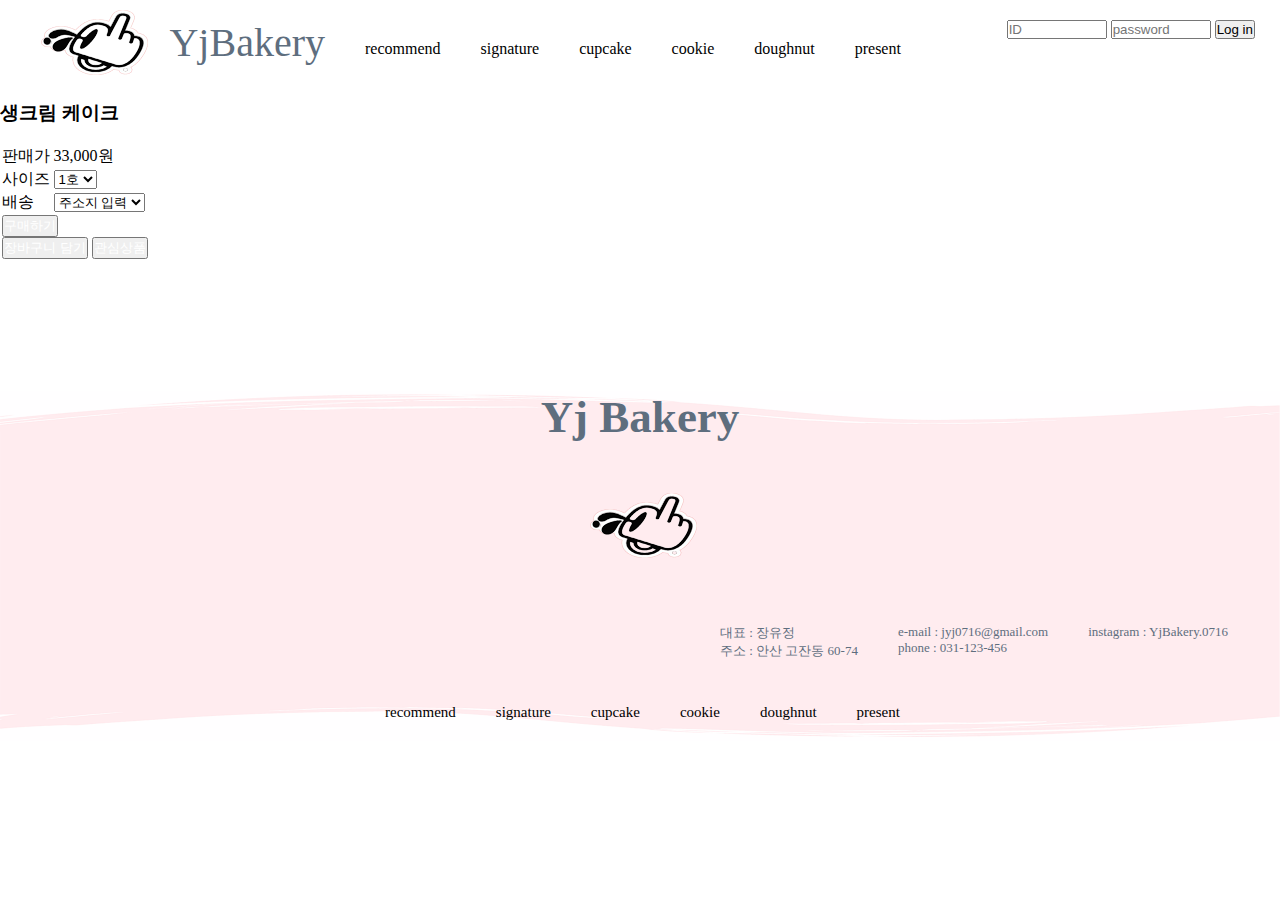
==== sub.html @ 68f83c2a "2022.11.29 3" ====
<!DOCTYPE html>
<html lang="en">
<head>
    <meta charset="UTF-8">
    <meta http-equiv="X-UA-Compatible" content="IE=edge">
    <meta name="viewport" content="width=device-width, initial-scale=1.0">
    <title>Document</title>

    <link rel="stylesheet" href="css/commom.css">
    <link rel="stylesheet" href="css/sub.css">
</head>
<body>

    <header>

        <div class="inputID">
            <input type="text" placeholder="ID">
            <input type="password" placeholder="password">
            <input type="button" value="Log in">
        </div>

        <div class="bar">
            <a href="#"> <img src="img/logo.png" alt="">
                <p class="pagename">YjBakery</p>
            </a>
        </div>

        <nav>
            <ul>
                <li><a href="#">recommend</a></li>
                <li><a href="#">signature</a></li>
                <li><a href="#">cupcake</a></li>
                <li><a href="#">cookie</a></li>
                <li><a href="#">doughnut</a></li>
                <li><a href="#">present</a></li>


            </ul>
        </nav>


    </header>



    <div id="sub">
        
        <h3>생크림 케이크</h3>
        <div id="product"><img src="img/strawberrycake.jpg" alt=""></div>
        <table>
            <tr>
            <td>판매가</td>
            <td>33,000원</td>
            </tr>

            <tr>
             <td>사이즈</td>
                
        <td>
            <select name="select" id="select" >
                <option>1호</option>
                <option>2호</option>
                <option>3호</option>
            </select>
         </td>
            </tr>

            <tr>
                <td>배송</td>
                   
           <td>
               <select name="select" id="select" >
                   <option>주소지 입력</option>    
               </select>
            </td>
               </tr>

            <tr>
                <td colspan="2">
                <button>구매하기</button> <br>
                <button>장바구니 담기</button> 
                <button>관심상품</button>
                </td>
            </tr>
               
        </table>
   
        
        
   
   
     


    <div id="YjBakerywrap">


        <div id="YjBakery">
            <h4>Yj Bakery</h4>
            <div class="logo">
                <img src="img/logo.png" alt="">
            </div>
            <div class="box">
                <nav>
                    <ul>
                        <li>대표 : 장유정<br> 주소 : 안산 고잔동 60-74 </li>
                        <li>e-mail : jyj0716@gmail.com <br>phone : 031-123-456</li>
                        <li>instagram : YjBakery.0716</li>

                    </ul>
                </nav>
            </div>



            <footer>
                <nav>
                    <ul>
                        <li><a href="#">recommend</a></li>
                        <li><a href="#">signature</a></li>
                        <li><a href="#">cupcake</a></li>
                        <li><a href="#">cookie</a></li>
                        <li><a href="#">doughnut</a></li>
                        <li><a href="#">present</a></li>

                    </ul>
                </nav>
            </footer>
        </div>
    </div>
    
</body>
</html>
---- css/commom.css ----
@charset "utf-8";


/* reset */
* {
    margin: 0;
    padding: 0;
    box-sizing: border-box;
}

ul,
ol,
li {
    list-style: none;
}

a {
    text-decoration: none;
    color: rgb(94, 110, 126);
}

button {
    color: #fff;
}

/* header */

header {
    width: 1230px;
    height: 100px;
    margin: 0 auto;
}

.bar {
    width: 300px;
    height: 85px;
    margin-right: 20px;
    float: left;

}



.inputID {
    float: right;
    margin-top: 20px;
}

.inputID input[type="text"],
.inputID input[type="password"] {
    width: 100px;
}

.pagename {
    color: rgb(94, 110, 126);
    font-size: 40px;
    float: right;
    line-height: 85px;

}

nav {
    width: 700px;
    height: 40px;
    margin: 0 auto;
    padding-top: 20px;
}

nav ul li {
    float: left;
    padding: 20px 20px 20px 20px;
}

nav ul li a {
    text-decoration: none;
    color: black;
}

nav ul li a:hover {
    color: black;
}


/* footer */

/* #YjBakery {
    width: 1230px;
    height: 500px;
    background-image: url('../img/background3.png');
  

} */

#YjBakery {
    width: 100%;
    height: 350px;
    background-image: url('../img/background3.png');
    background-repeat: no-repeat;
    background-position: center;
    background-size: 100% 100%;
    margin: 130px auto 0px;
    clear: both;

    font-weight: bold;
    color: rgb(94, 110, 126);
    font-size: 45px;
    text-align: center;
}



#YjBakery>footer {
    font-size: 15px;
    font-weight: normal;
    text-align: left;
    margin-top: 70px;
    margin-left: 150px;
}

#YjBakery>.box {
    font-size: 13px;
    font-weight: normal;
    height: 10px;
    text-align: left;
    margin-top: 5px;
    margin-left: 700px;

}

#YjBakery>.logo {

    margin-top: 40px;


}

.box .info {

    left: 0;
    top: 10px;
    right: 10px;

}
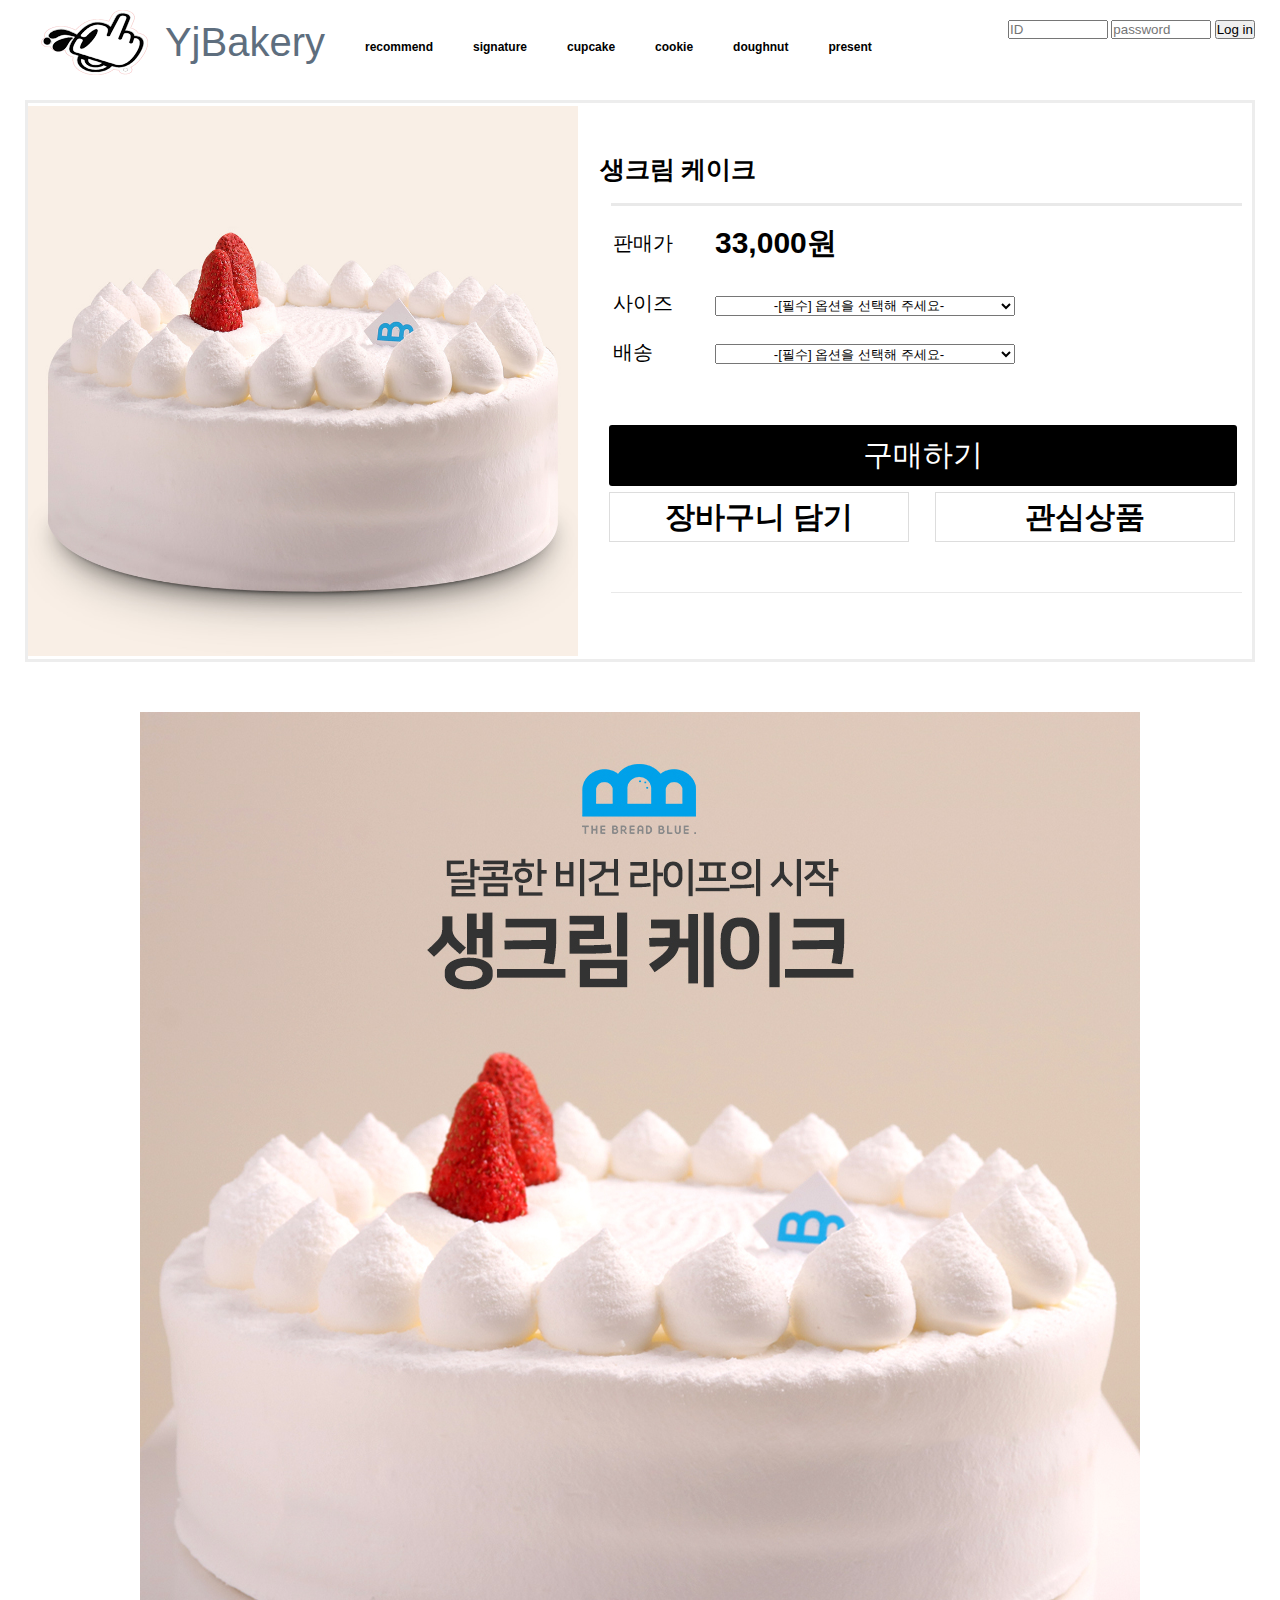
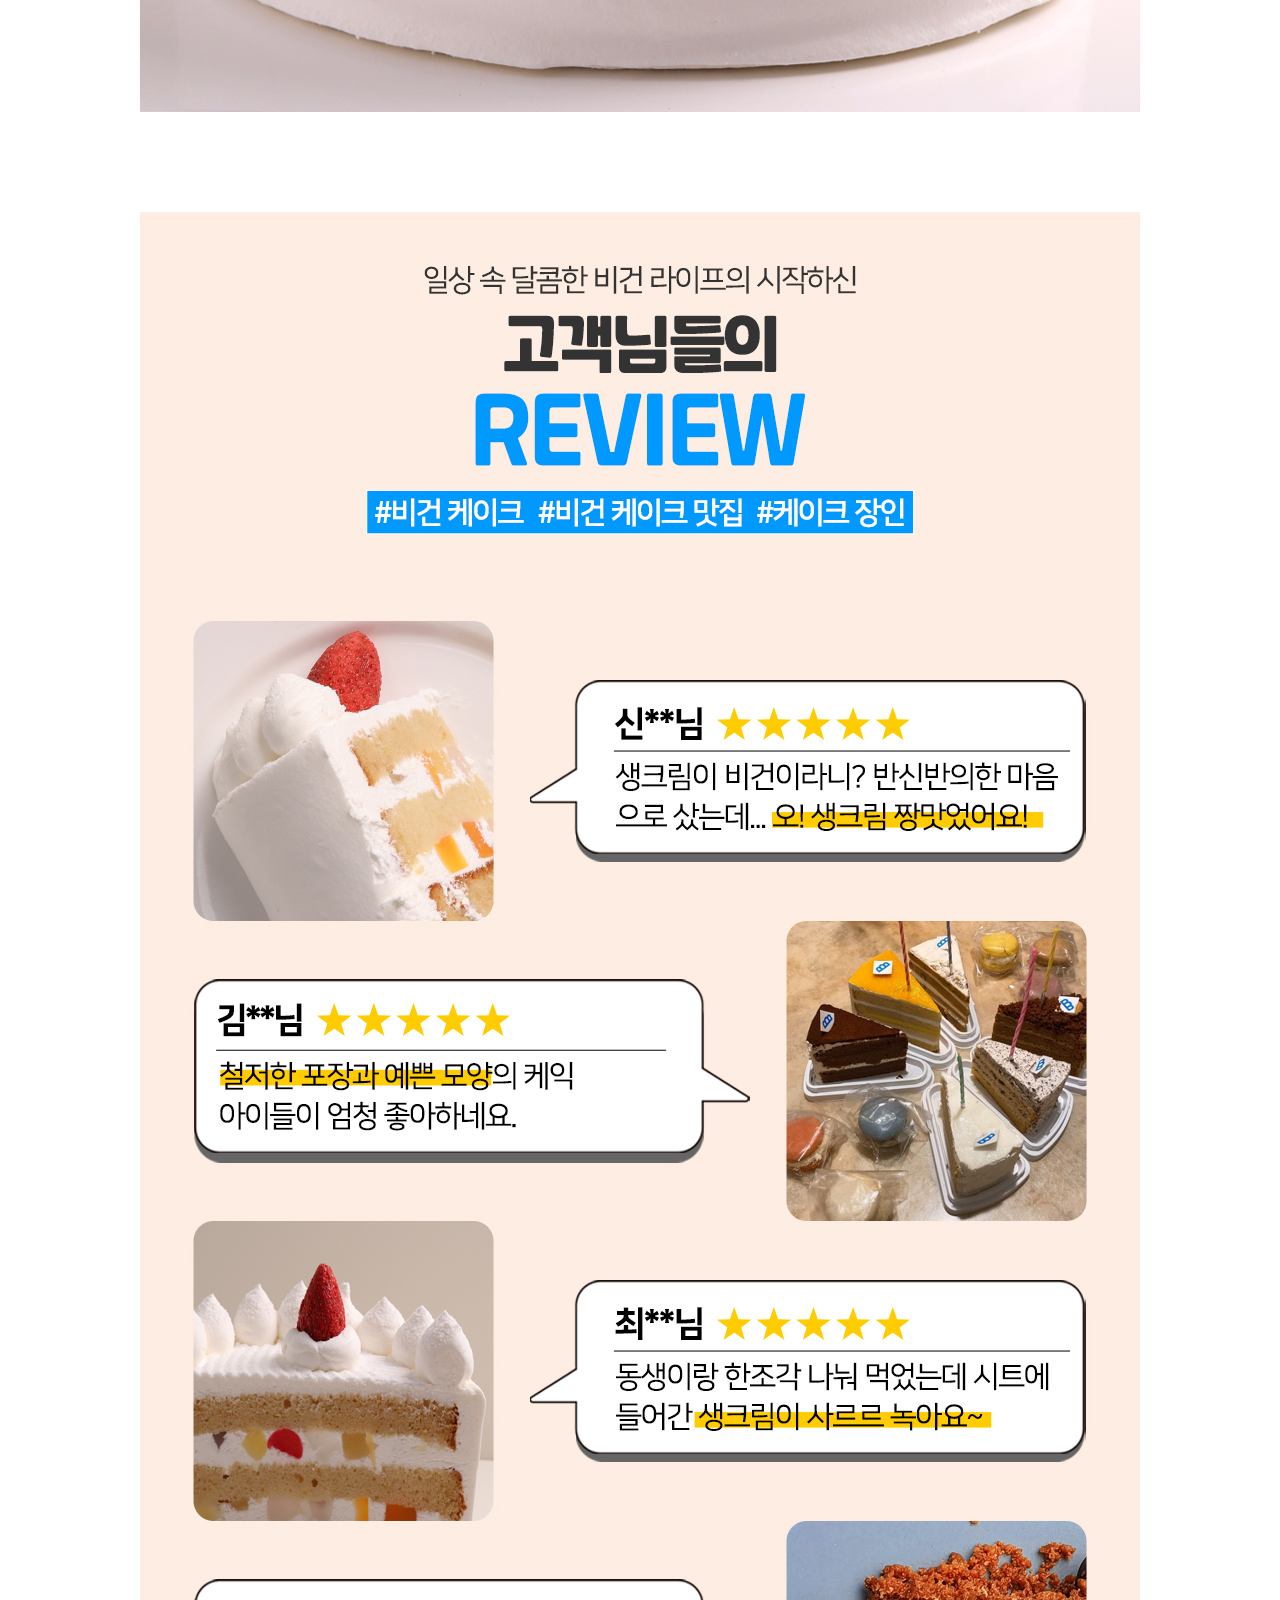
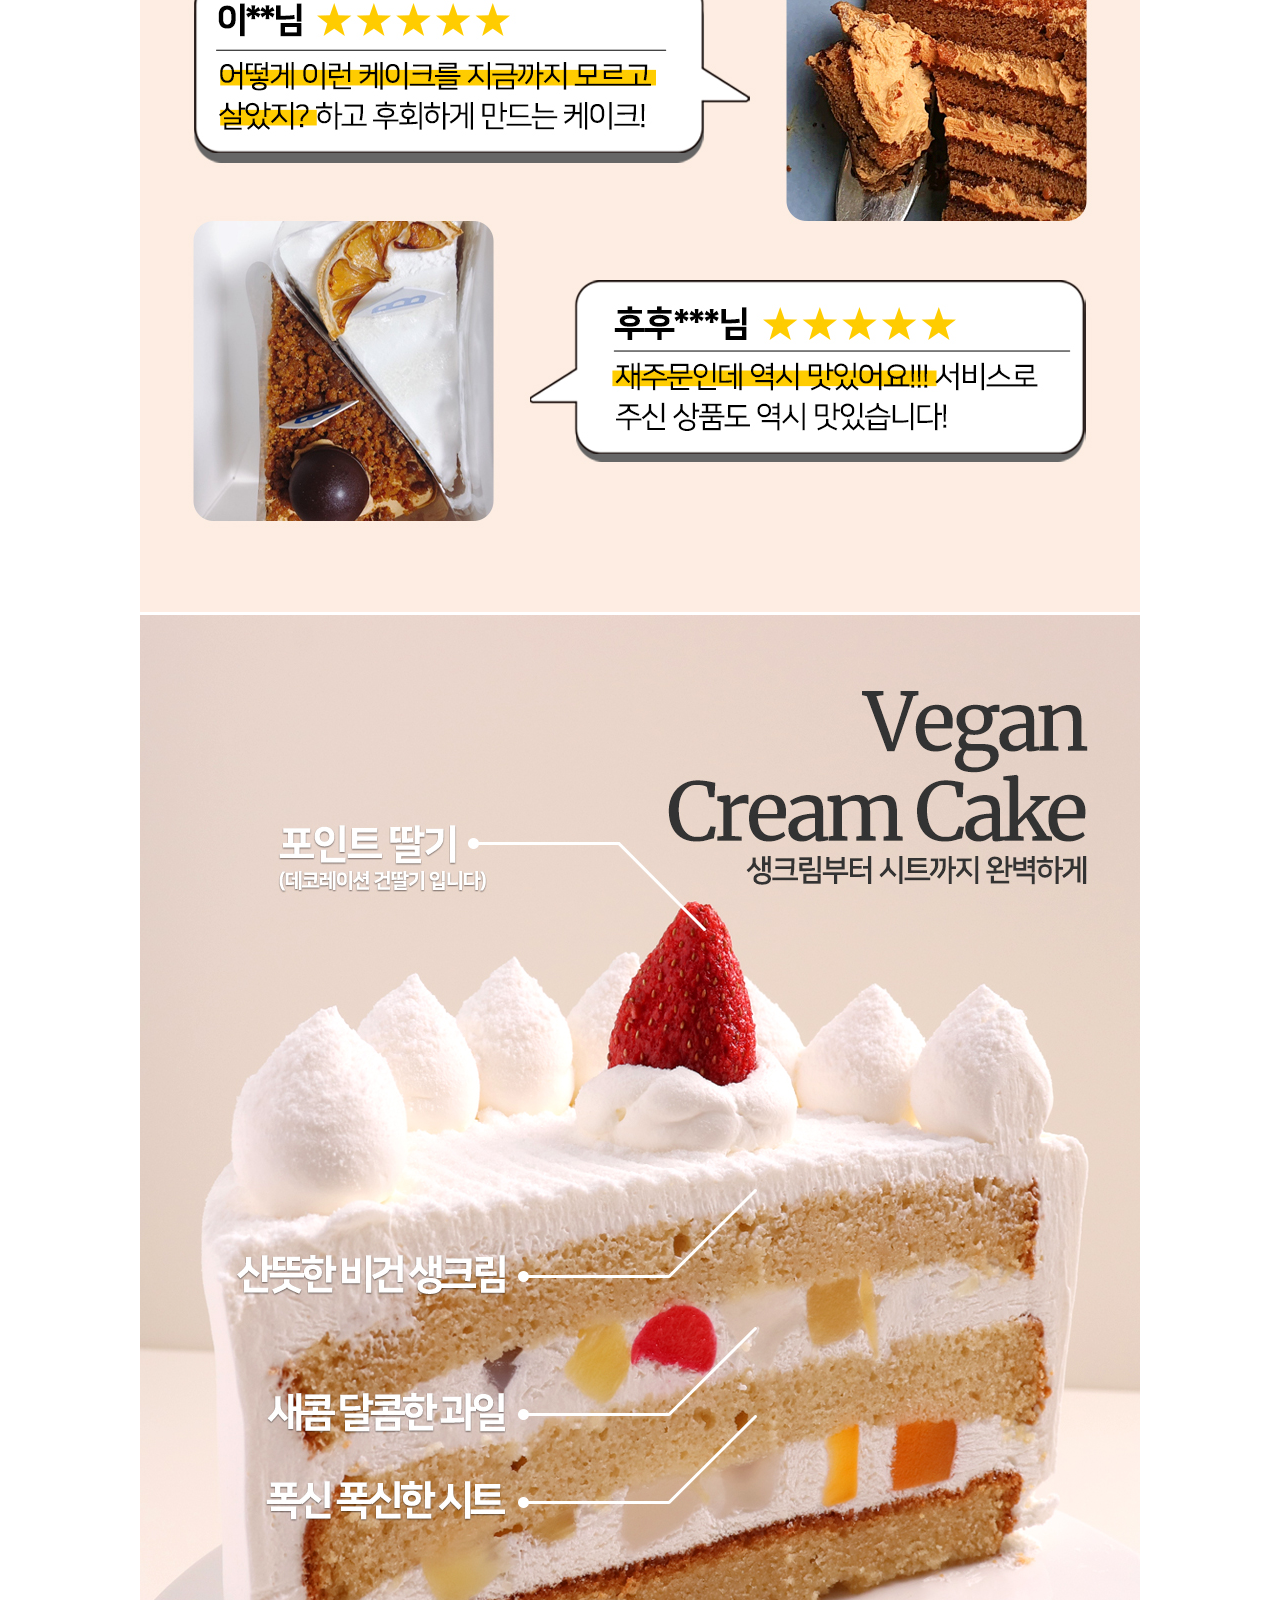
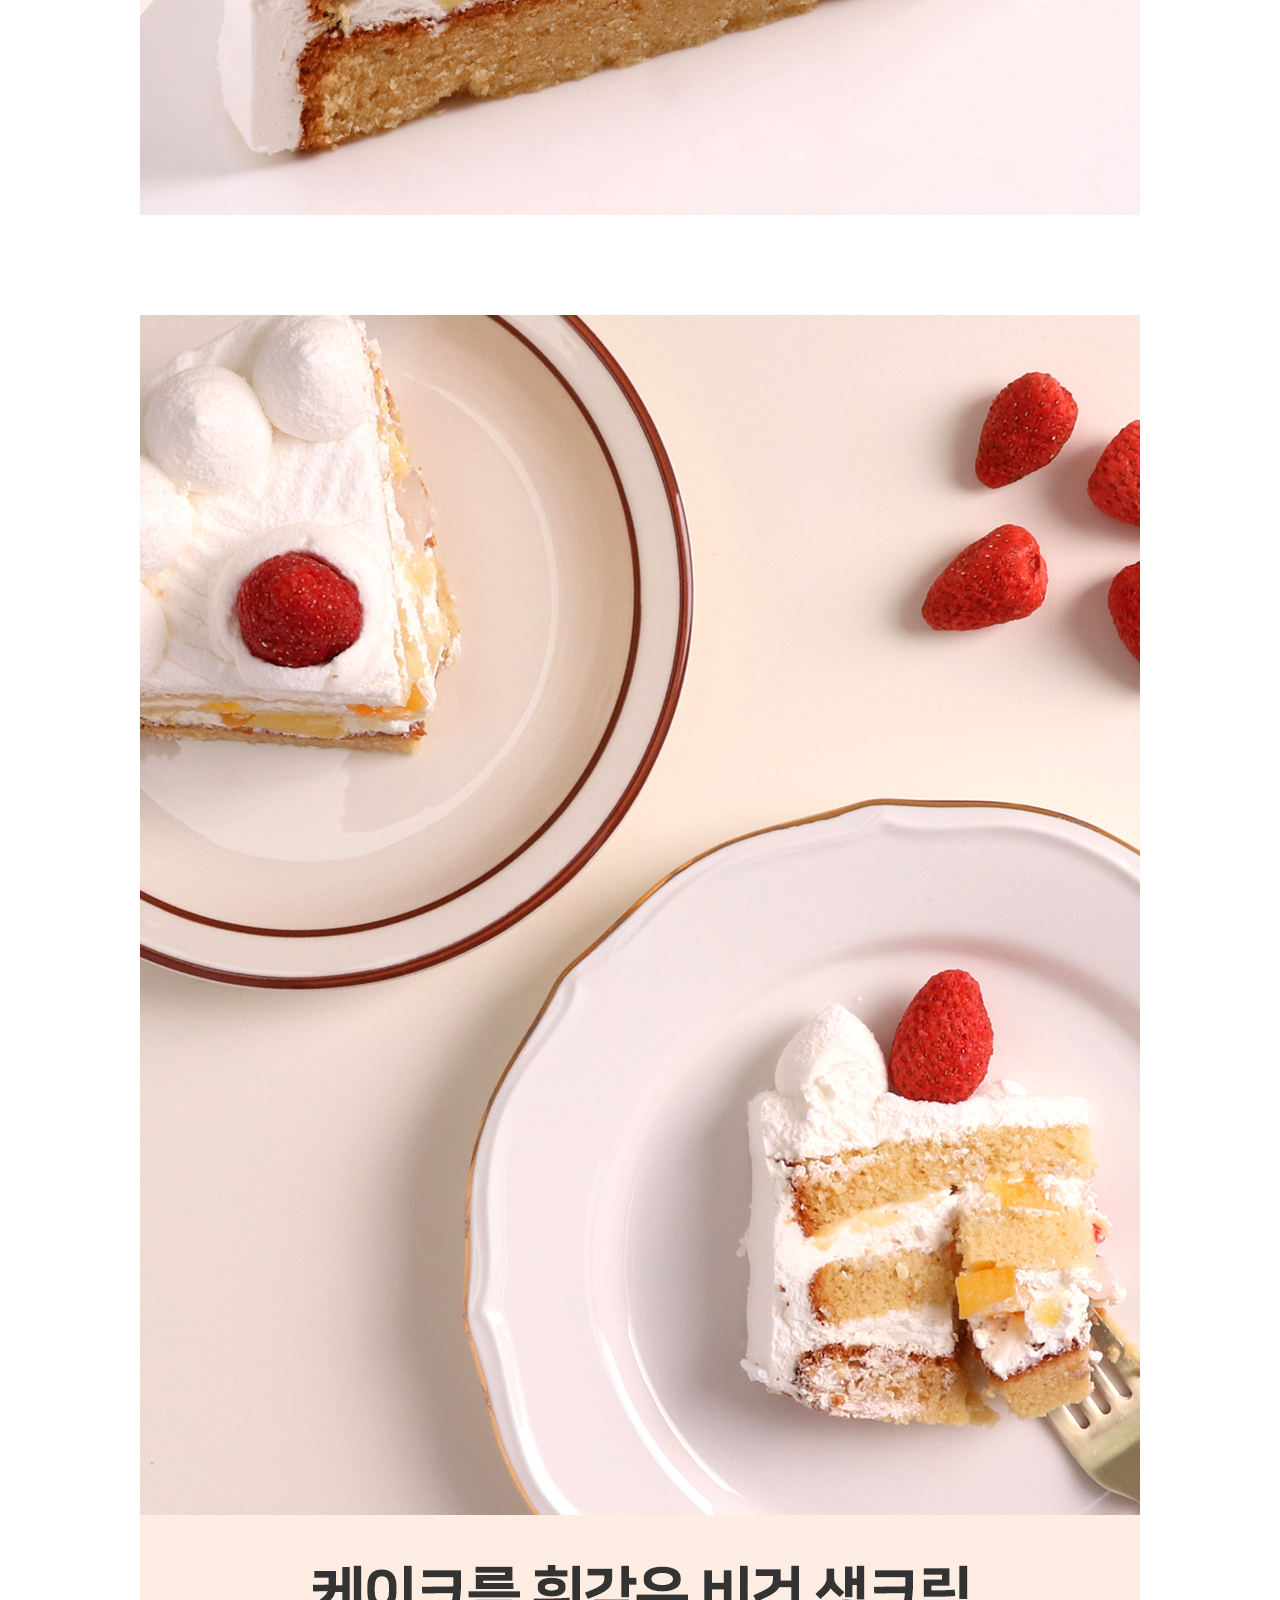
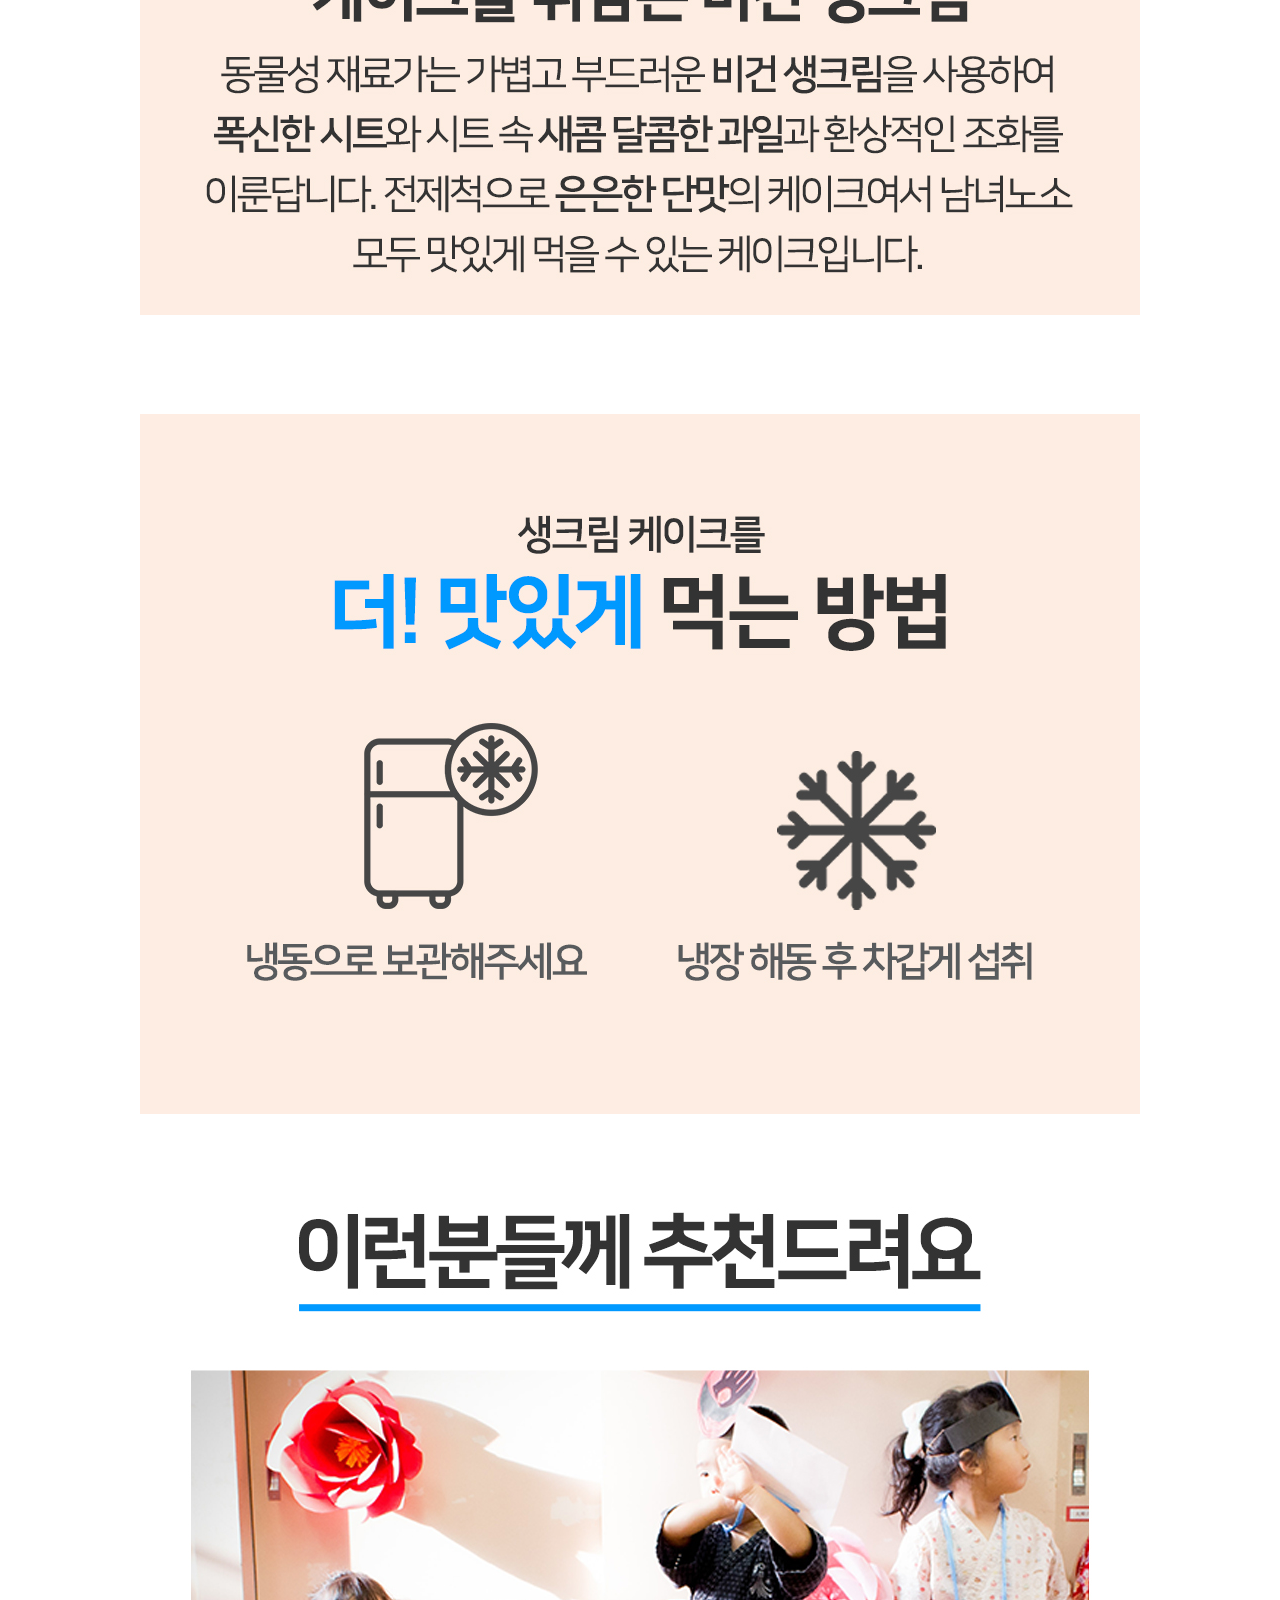
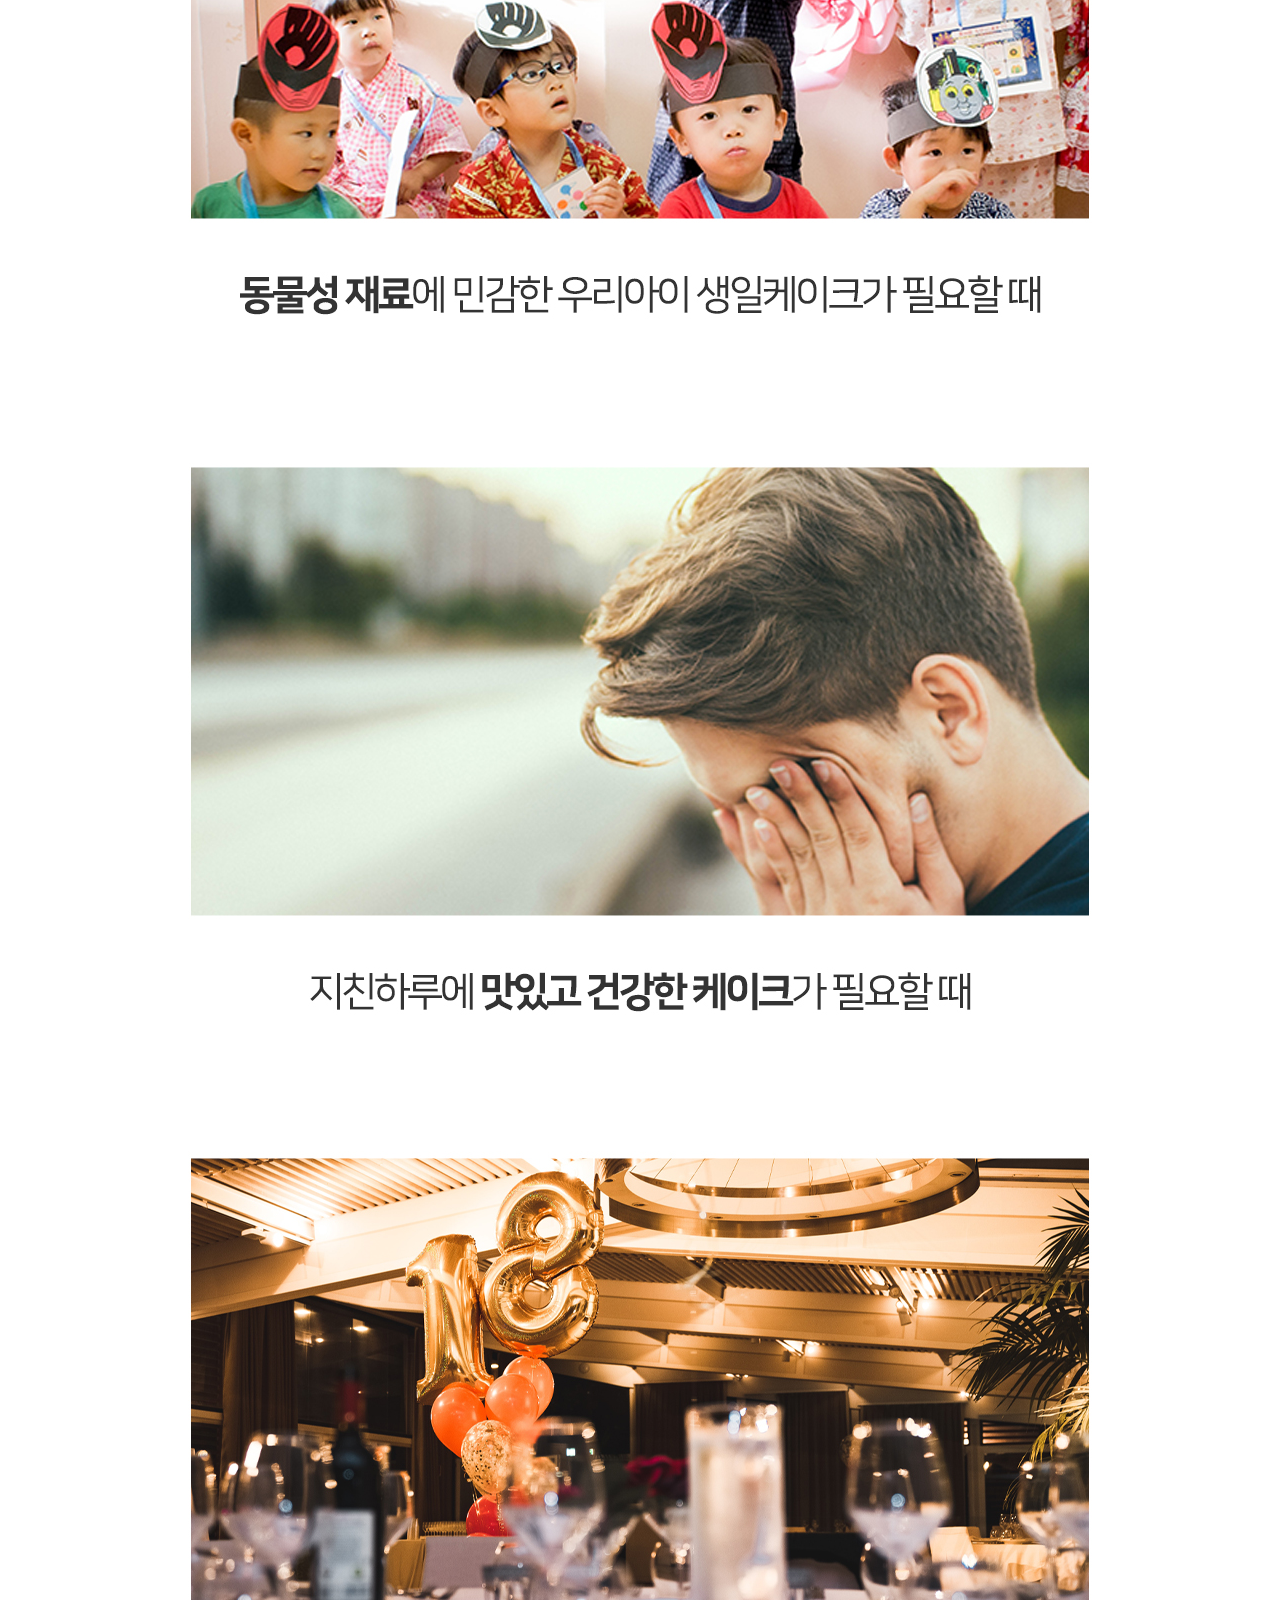
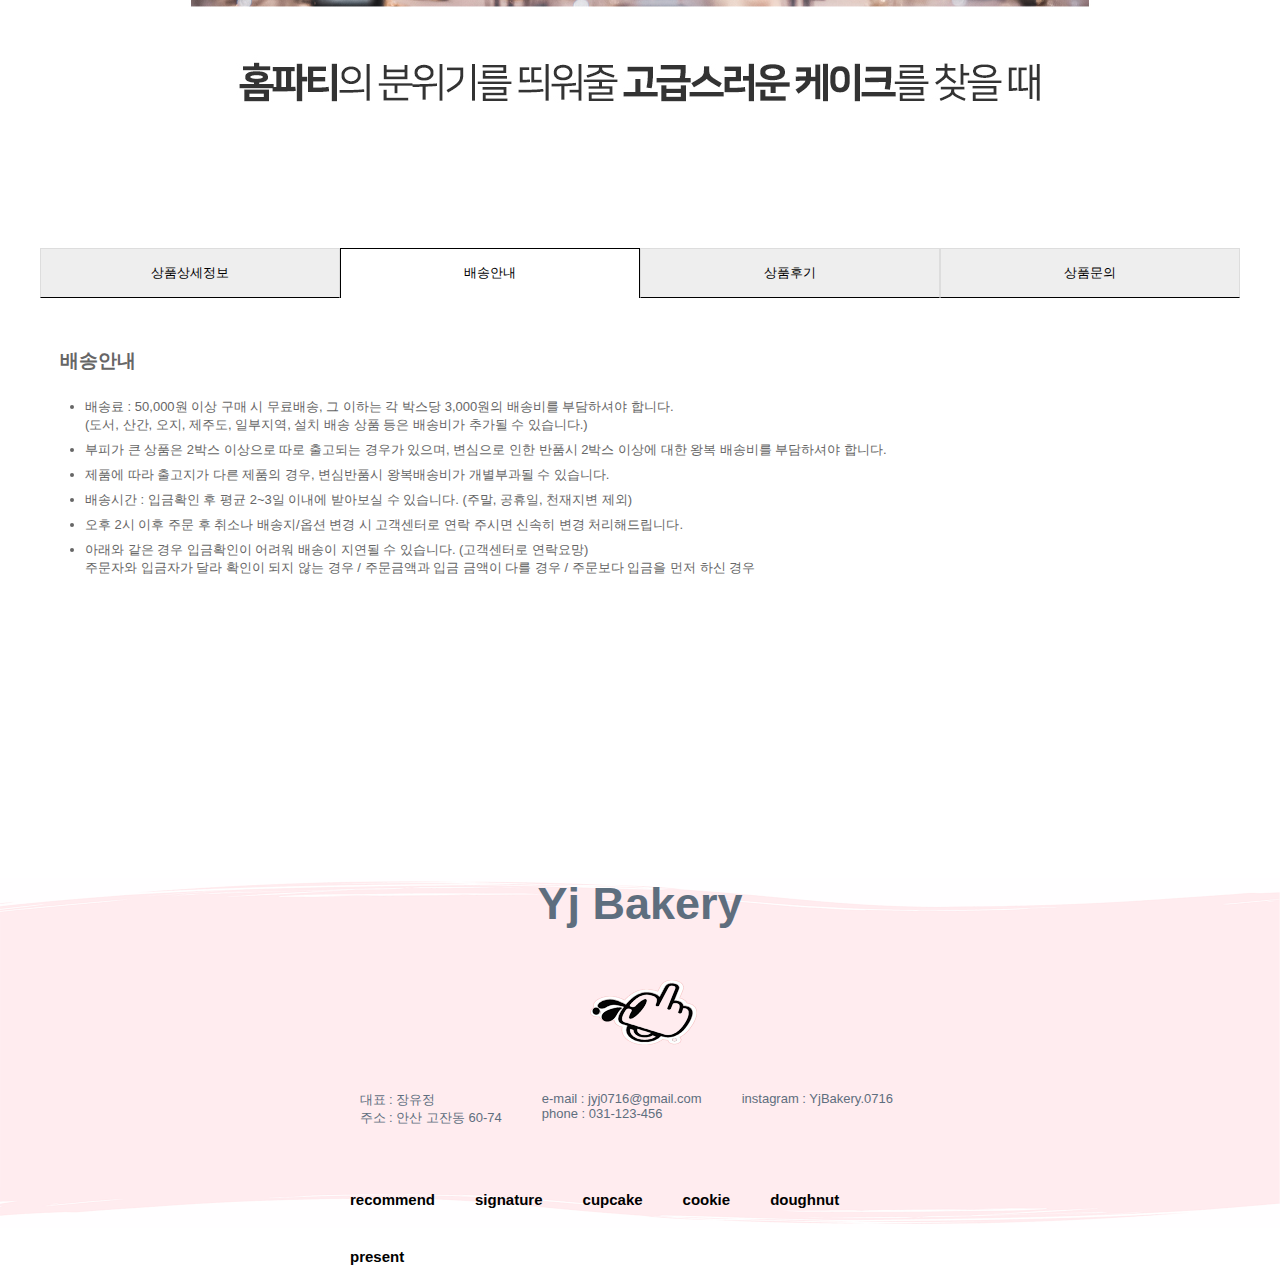
==== commit cc4204cf: "2022.11.30" ====
--- a/sub.html
+++ b/sub.html
@@ -1,5 +1,6 @@
 <!DOCTYPE html>
 <html lang="en">
+
 <head>
     <meta charset="UTF-8">
     <meta http-equiv="X-UA-Compatible" content="IE=edge">
@@ -9,6 +10,7 @@
     <link rel="stylesheet" href="css/commom.css">
     <link rel="stylesheet" href="css/sub.css">
 </head>
+
 <body>
 
     <header>
@@ -20,19 +22,19 @@
         </div>
 
         <div class="bar">
-            <a href="#"> <img src="img/logo.png" alt="">
+            <a href="index.html"> <img src="img/logo.png" alt="">
                 <p class="pagename">YjBakery</p>
             </a>
         </div>
 
         <nav>
             <ul>
-                <li><a href="#">recommend</a></li>
-                <li><a href="#">signature</a></li>
-                <li><a href="#">cupcake</a></li>
-                <li><a href="#">cookie</a></li>
-                <li><a href="#">doughnut</a></li>
-                <li><a href="#">present</a></li>
+                <li><a href="index.html #rmm">recommend</a></li>
+                <li><a href="index.html #sig">signature</a></li>
+                <li><a href="index.html #cc">cupcake</a></li>
+                <li><a href="index.html #cookie">cookie</a></li>
+                <li><a href="index.html #doughnut">doughnut</a></li>
+                <li><a href="index.html #present">present</a></li>
 
 
             </ul>
@@ -44,56 +46,114 @@
 
 
     <div id="sub">
-        
+
         <h3>생크림 케이크</h3>
         <div id="product"><img src="img/strawberrycake.jpg" alt=""></div>
         <table>
             <tr>
-            <td>판매가</td>
-            <td>33,000원</td>
+                <td>판매가</td>
+                <td><span>33,000원</span></td>
             </tr>
 
             <tr>
-             <td>사이즈</td>
-                
-        <td>
-            <select name="select" id="select" >
-                <option>1호</option>
-                <option>2호</option>
-                <option>3호</option>
-            </select>
-         </td>
+                <td>사이즈</td>
+
+                <td>
+                    <select name="select" id="select">
+                        <option>-[필수] 옵션을 선택해 주세요-</option>
+                        <option>1호</option>
+                        <option>2호</option>
+                        <option>3호</option>
+                    </select>
+                </td>
             </tr>
 
             <tr>
                 <td>배송</td>
-                   
-           <td>
-               <select name="select" id="select" >
-                   <option>주소지 입력</option>    
-               </select>
-            </td>
-               </tr>
+
+                <td>
+                    <select name="select" id="select">
+                        <option>-[필수] 옵션을 선택해 주세요-</option>
+                        <option>주소지 입력</option>
+
+                    </select>
+                </td>
+            </tr>
 
             <tr>
                 <td colspan="2">
-                <button>구매하기</button> <br>
-                <button>장바구니 담기</button> 
-                <button>관심상품</button>
+                    <button>구매하기</button> <br>
+                    <button>장바구니 담기</button>
+                    <button>관심상품</button>
                 </td>
             </tr>
-               
+
         </table>
-   
+
+    </div>
+
+    <div id="maintext">
+        <img src="img/cake1.jpg" alt="">
+        <img src="img/cake3.jpg" alt="">
+    </div>
+
+    <div id="shipping">
         
-        
-   
-   
-     
+
+
+        <ul>
+
+            <li><a href="#detail">상품상세정보</a></li>
+
+            <li>배송안내</li>
+
+            <li><a href="#review">상품후기</a></li>
+
+            <li><a href="#inquiry">상품문의</a></li>
+
+        </ul>
+
+
+        <h2>배송안내</h2>
+
+
+        <div id="shipping_textbox">
+
+
+            <ul>
+
+                <li>배송료 : 50,000원 이상 구매 시 무료배송, 그 이하는 각 박스당 3,000원의 배송비를 부담하셔야 합니다.<br>
+
+                    (도서, 산간, 오지, 제주도, 일부지역, 설치 배송 상품 등은 배송비가 추가될 수 있습니다.)</li>
+
+                <li>부피가 큰 상품은 2박스 이상으로 따로 출고되는 경우가 있으며, 변심으로 인한 반품시 2박스 이상에 대한 왕복 배송비를 부담하셔야 합니다.</li>
+
+                <li>제품에 따라 출고지가 다른 제품의 경우, 변심반품시 왕복배송비가 개별부과될 수 있습니다.</li>
+
+
+                <li>배송시간 : 입금확인 후 평균 2~3일 이내에 받아보실 수 있습니다. (주말, 공휴일, 천재지변 제외)</li>
+
+                <li>오후 2시 이후 주문 후 취소나 배송지/옵션 변경 시 고객센터로 연락 주시면 신속히 변경 처리해드립니다.</li>
+
+                <li>아래와 같은 경우 입금확인이 어려워 배송이 지연될 수 있습니다. (고객센터로 연락요망)<br>
+
+                    주문자와 입금자가 달라 확인이 되지 않는 경우 / 주문금액과 입금 금액이 다를 경우 / 주문보다 입금을 먼저 하신 경우</li>
+
+
+            </ul>
+
+        </div>
+    </div>
+
+
+    
+
+
+
+
 
 
     <div id="YjBakerywrap">
-
 
         <div id="YjBakery">
             <h4>Yj Bakery</h4>
@@ -128,6 +188,7 @@
             </footer>
         </div>
     </div>
-    
+
 </body>
+
 </html>--- a/css/commom.css
+++ b/css/commom.css
@@ -59,8 +59,8 @@
 
 }
 
-nav {
-    width: 700px;
+header nav {
+    width: 701px;
     height: 40px;
     margin: 0 auto;
     padding-top: 20px;
@@ -74,6 +74,7 @@
 nav ul li a {
     text-decoration: none;
     color: black;
+    font-weight: bold;
 }
 
 nav ul li a:hover {
@@ -81,15 +82,6 @@
 }
 
 
-/* footer */
-
-/* #YjBakery {
-    width: 1230px;
-    height: 500px;
-    background-image: url('../img/background3.png');
-  
-
-} */
 
 #YjBakery {
     width: 100%;
@@ -114,7 +106,13 @@
     font-weight: normal;
     text-align: left;
     margin-top: 70px;
-    margin-left: 150px;
+}
+
+footer nav {
+    width: 620px;
+    height: 40px;
+    margin: 0 auto;
+    padding-top: 20px;
 }
 
 #YjBakery>.box {
@@ -122,8 +120,8 @@
     font-weight: normal;
     height: 10px;
     text-align: left;
-    margin-top: 5px;
-    margin-left: 700px;
+    margin: 5px auto;
+    width: 601px;
 
 }
 
--- a/css/sub.css
+++ b/css/sub.css
@@ -0,0 +1,205 @@
+@charset "utf-8";
+
+* {
+    box-sizing: border-box;
+}
+
+body {
+    font-family: "맑은 고딕", "애플 고딕";
+    font-size: 12px;
+    color: #666;
+}
+
+#sub {
+    width: 1230px;
+    margin: 0 auto;
+    border: 3px solid #ededed;
+    box-sizing: border-box;
+    position: relative;
+}
+
+
+#product img {
+    width: 550px;
+    height: 550px;
+    margin-top: -72px;
+
+}
+
+h3 {
+    text-align: center;
+    width: 200px;
+    height: 25px;
+    margin-left: 550px;
+    margin-top: 50px;
+    font-size: 25px;
+
+    color: black;
+}
+
+table {
+    width: 600px;
+    height: 390px;
+    border-top: 3px solid #e9e9e9;
+    border-bottom: 1px solid #e9e9e9;
+
+    position: absolute;
+    top: 100px;
+    right: 10px;
+    font-size: 20px;
+    color: black;
+
+
+}
+
+
+td {
+    padding: 6px 15px;
+}
+
+span {
+    font-weight: bold;
+    font-size: 30px;
+}
+
+select {
+    width: 300px;
+    height: 20px;
+    text-align: center;
+}
+
+td:first-child {
+    width: 100px;
+}
+
+button {
+    margin: 3px;
+    cursor: pointer;
+}
+
+button:nth-of-type(1) {
+    background-color: black;
+    border-radius: 3px;
+    padding: 10px 20px;
+    color: #fff;
+    border: none;
+    width: 628px;
+    font-size: 30px;
+    margin-left: -4px;
+}
+
+button:nth-of-type(2) {
+    background-color: #fff;
+    color: black;
+    border: 1px solid #ddd;
+    ;
+    font-weight: bold;
+    font-size: 30px;
+    width: 300px;
+    height: 50px;
+    margin-left: -4px;
+
+}
+
+button:nth-of-type(3) {
+    background-color: #fff;
+    color: black;
+    border: 1px solid #ddd;
+    ;
+    font-weight: bold;
+    font-size: 30px;
+    width: 300px;
+    height: 50px;
+    margin-left: 17px;
+
+}
+
+#maintext {
+    width: 1230px;
+    margin: 50px auto 0px;
+    text-align: center;
+}
+
+* {
+    margin: 0;
+    box-sizing: border-box;
+    text-decoration: none;
+    font-family: 'Noto Sans KR', sans-serif;
+}
+
+ul,
+ol,
+li {
+    list-style: none;
+    margin: 0;
+    padding: 0;
+}
+
+table,
+tr,
+th,
+td {
+    margin: 0;
+    padding: 0;
+}
+
+#shipping {
+    width: 1200px;
+    height: 500px;
+    margin: 39px auto 0;
+}
+
+#shipping>ul {
+    width: 1200px;
+    height: 50px;
+    margin: 40px auto 0px;
+}
+
+#shipping>ul>li {
+    width: 300px;
+    height: 100%;
+    background-color: #eee;
+    float: left;
+    text-align: center;
+    padding: 15px 0 0 0px;
+    border: 1px solid #ddd;
+    border-bottom: 1px solid #000;
+    font-size: 13px;
+}
+
+#shipping>ul>li>a {
+    color: #000;
+}
+
+#shipping>ul>li:nth-child(2) {
+    background-color: #fff;
+    border: 1px solid #000;
+    border-bottom: none;
+    color: #000;
+}
+
+#shipping>h2 {
+    float: left;
+    padding: 50px 20px 0px;
+    font-size: 19px;
+}
+
+#shipping>#shipping_textbox {
+    width: 100%;
+    height: 270px;
+}
+
+#shipping>#shipping_textbox>ul {
+    display: block;
+    width: 1100px;
+    height: 280px;
+    margin: 100px 35px 0px;
+}
+
+#shipping>#shipping_textbox>ul>li {
+    font-size: 13px;
+    list-style: disc;
+    margin: 7px 10px;
+    color: #666;
+}
+
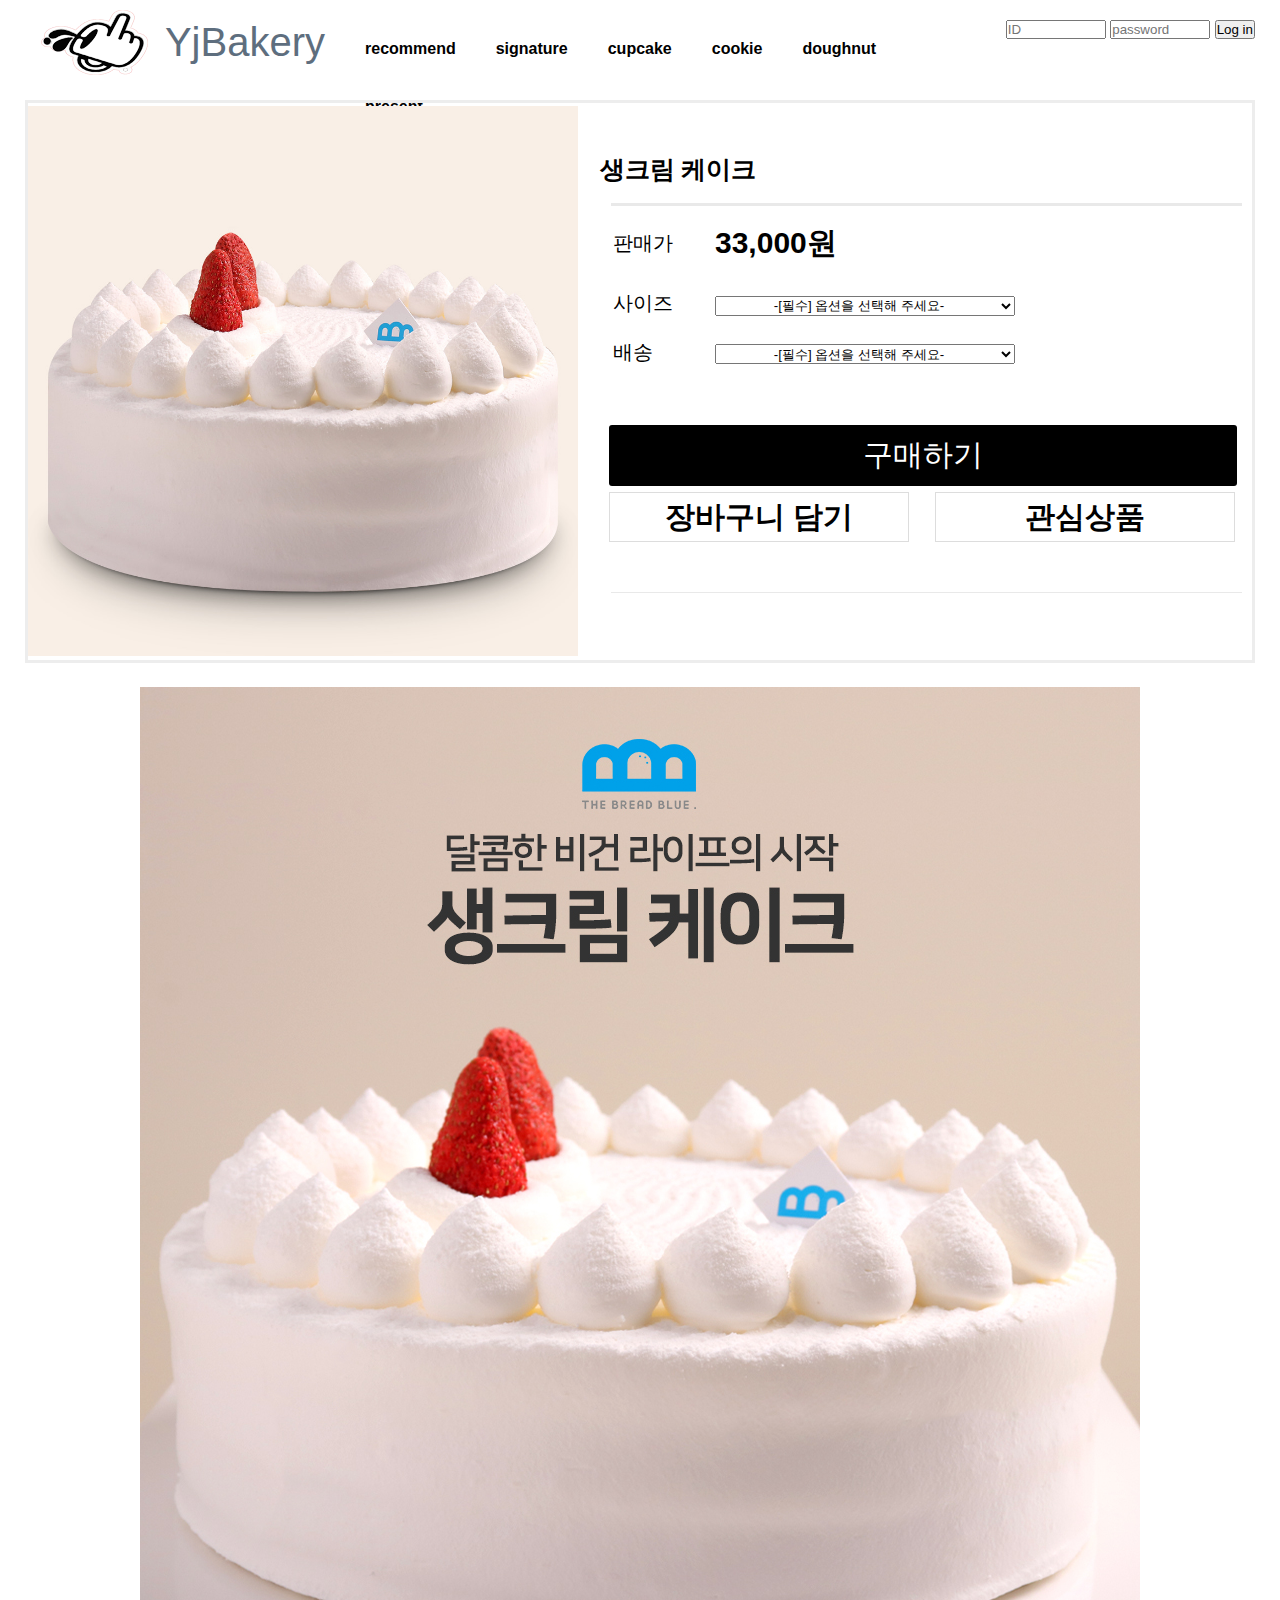
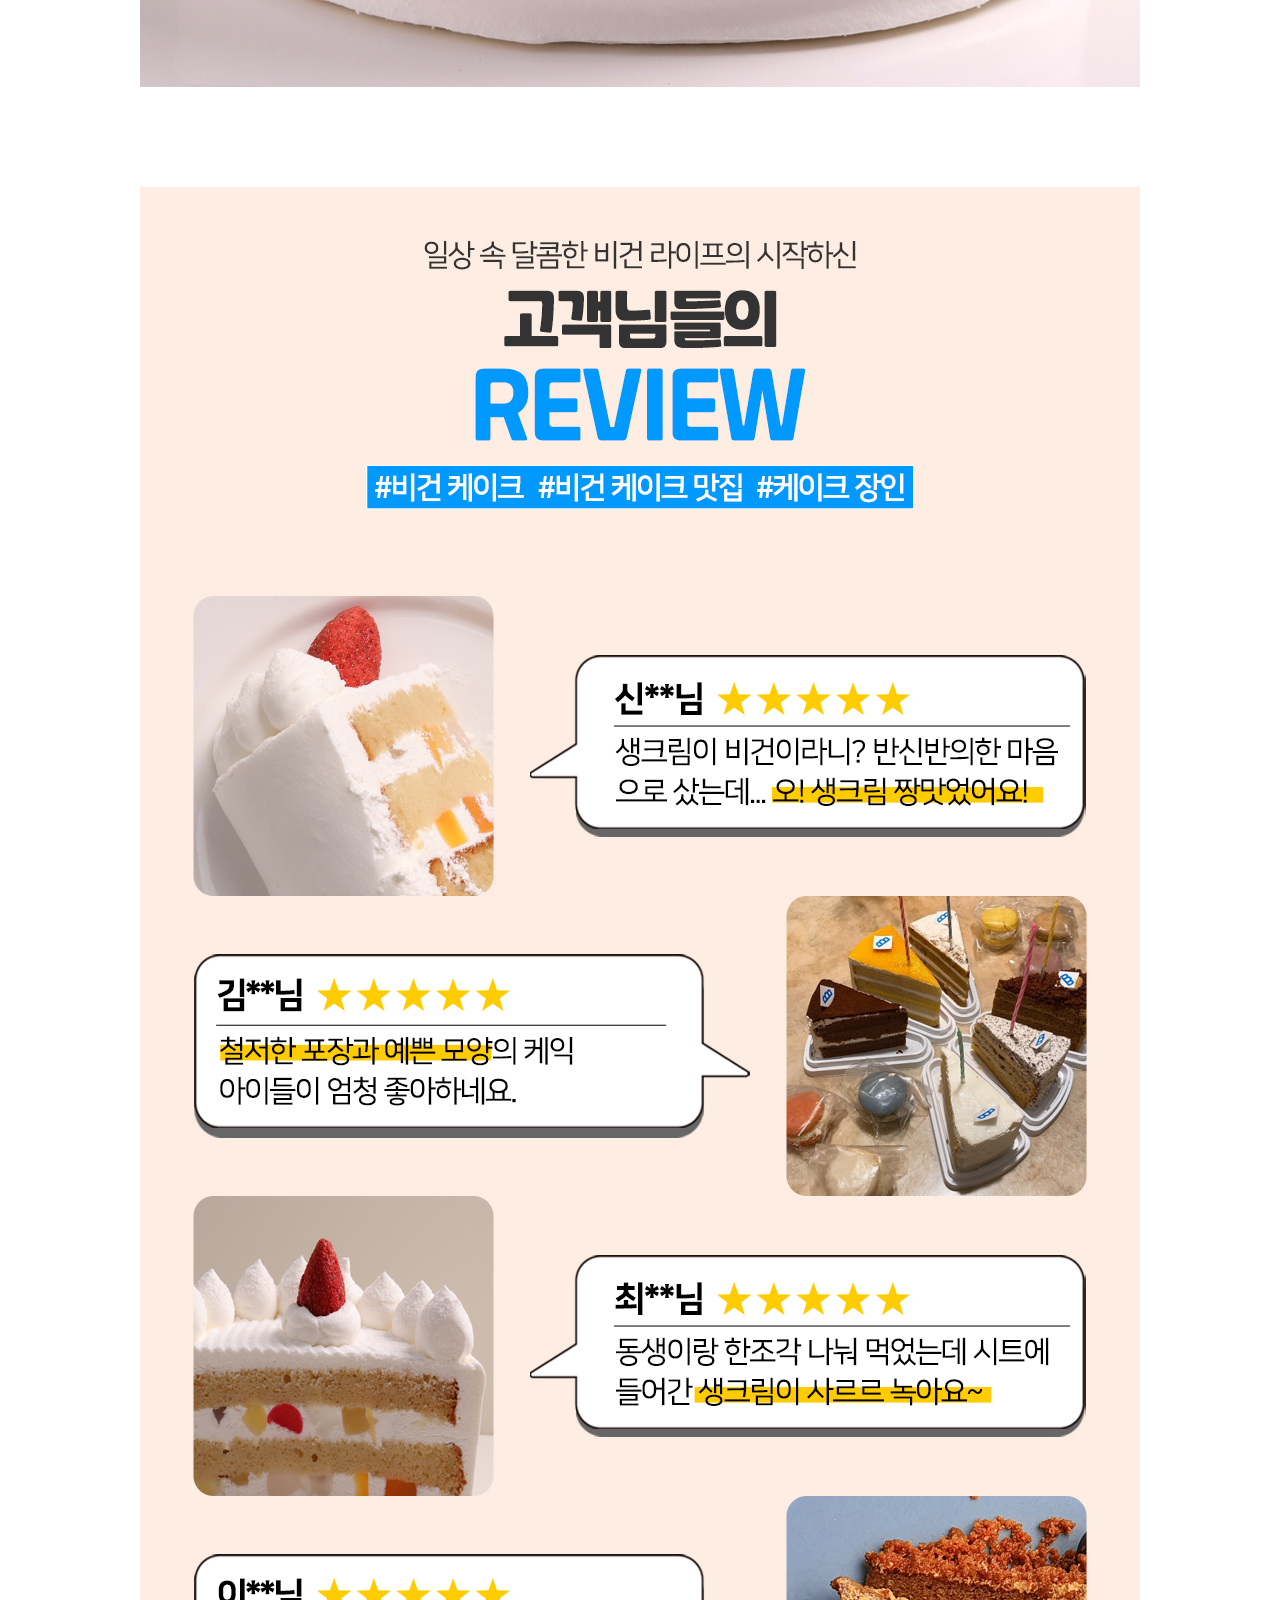
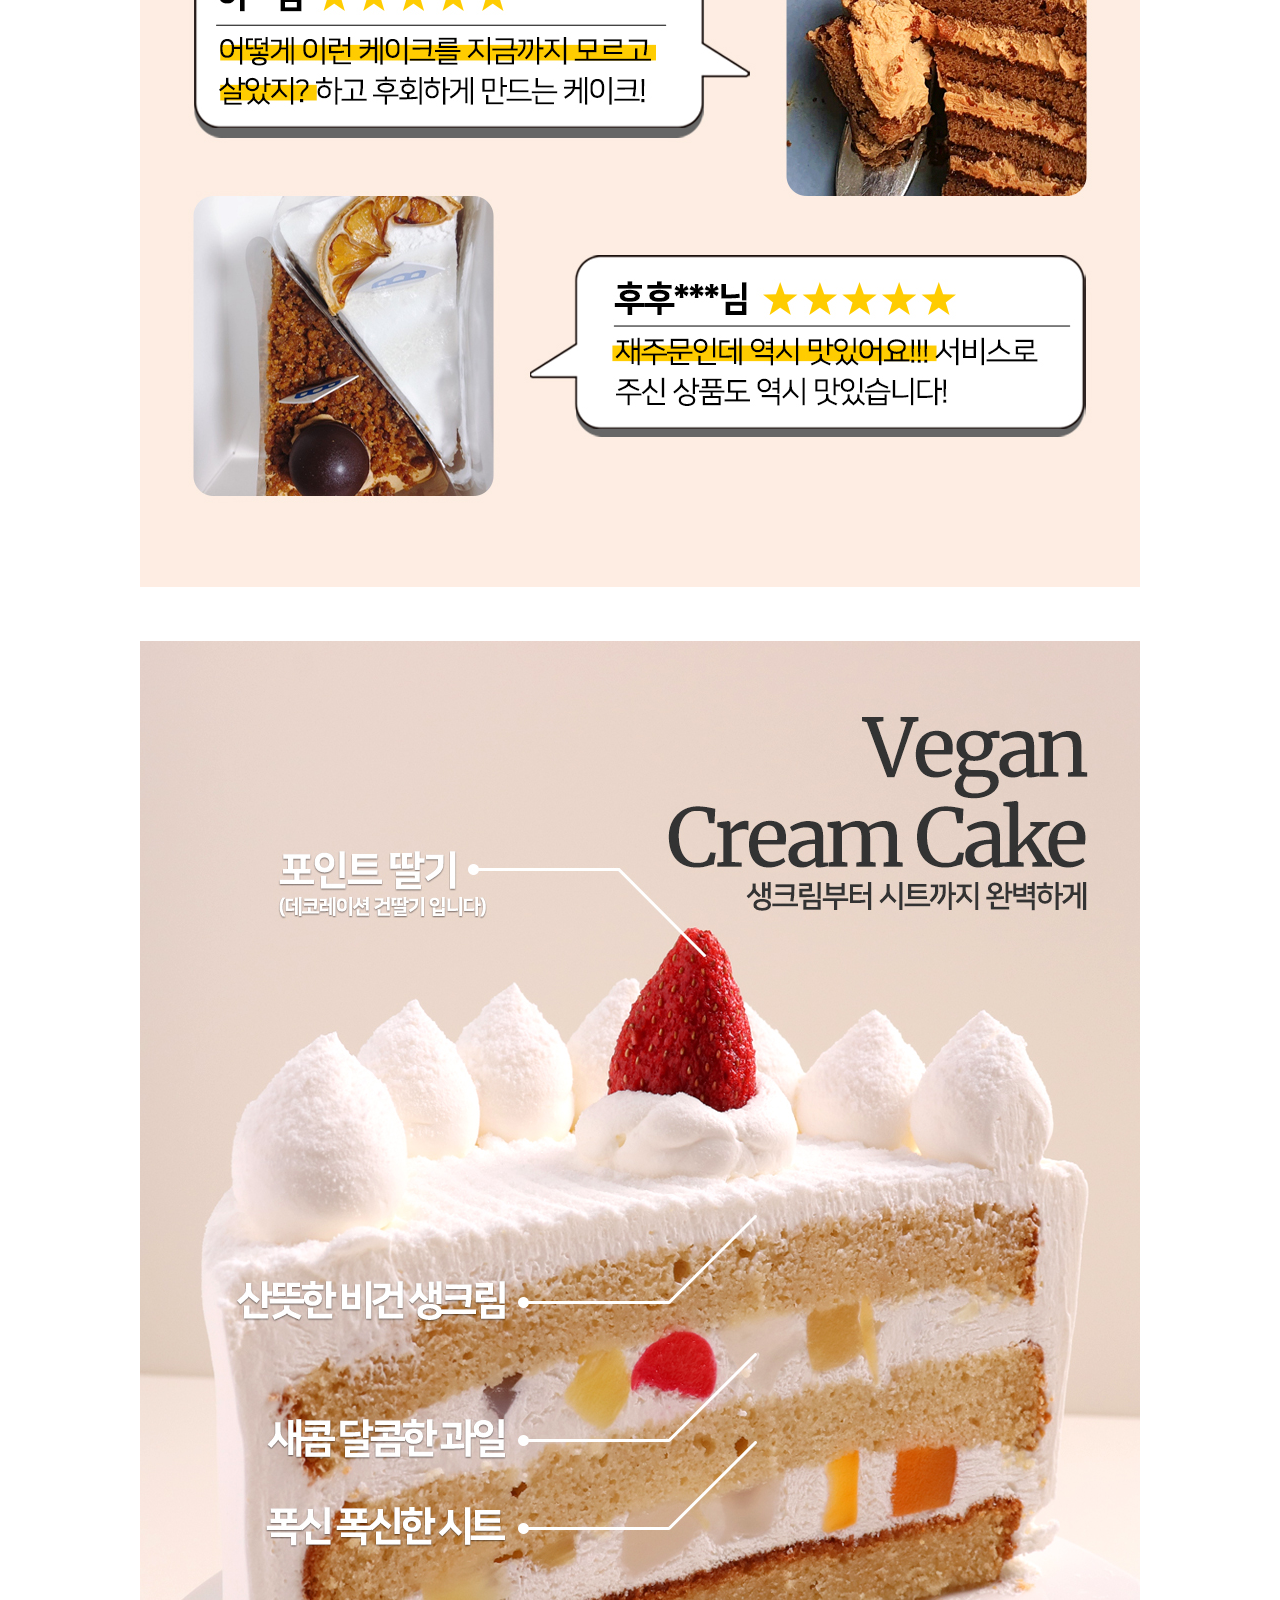
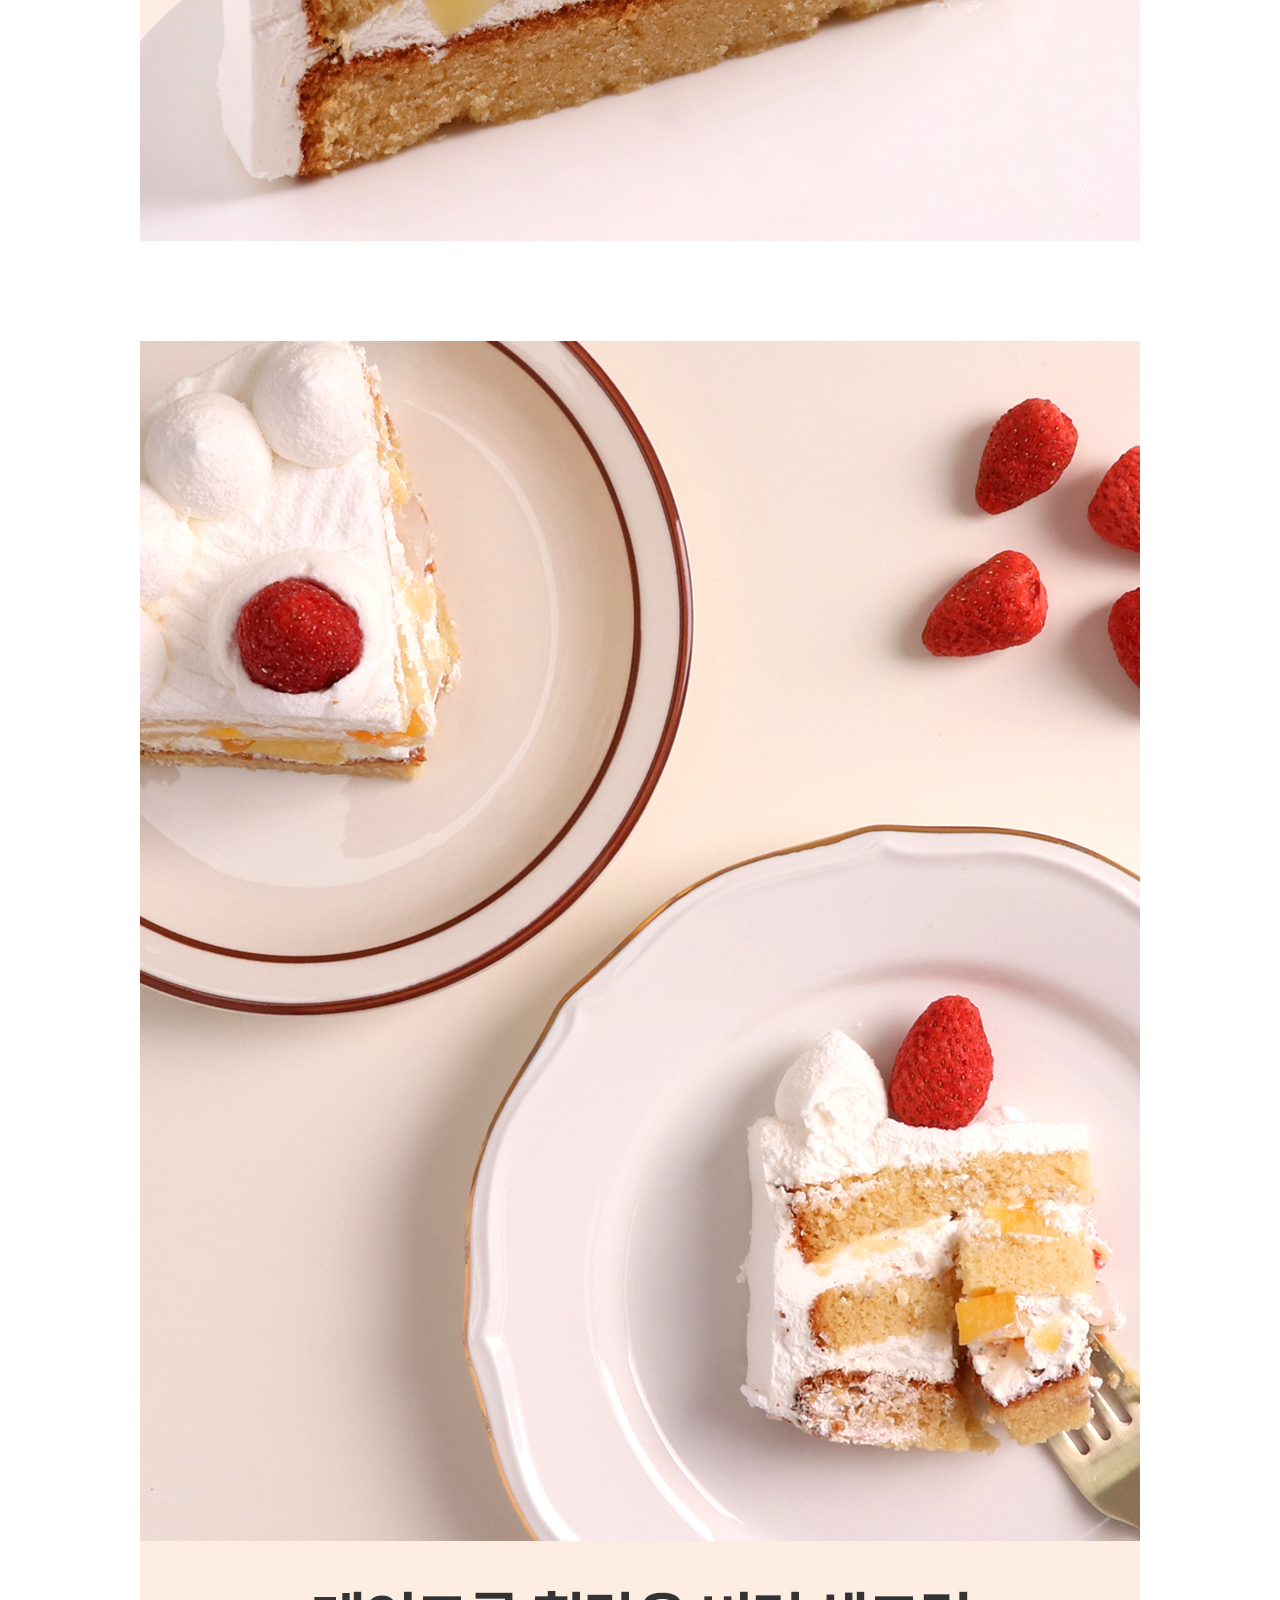
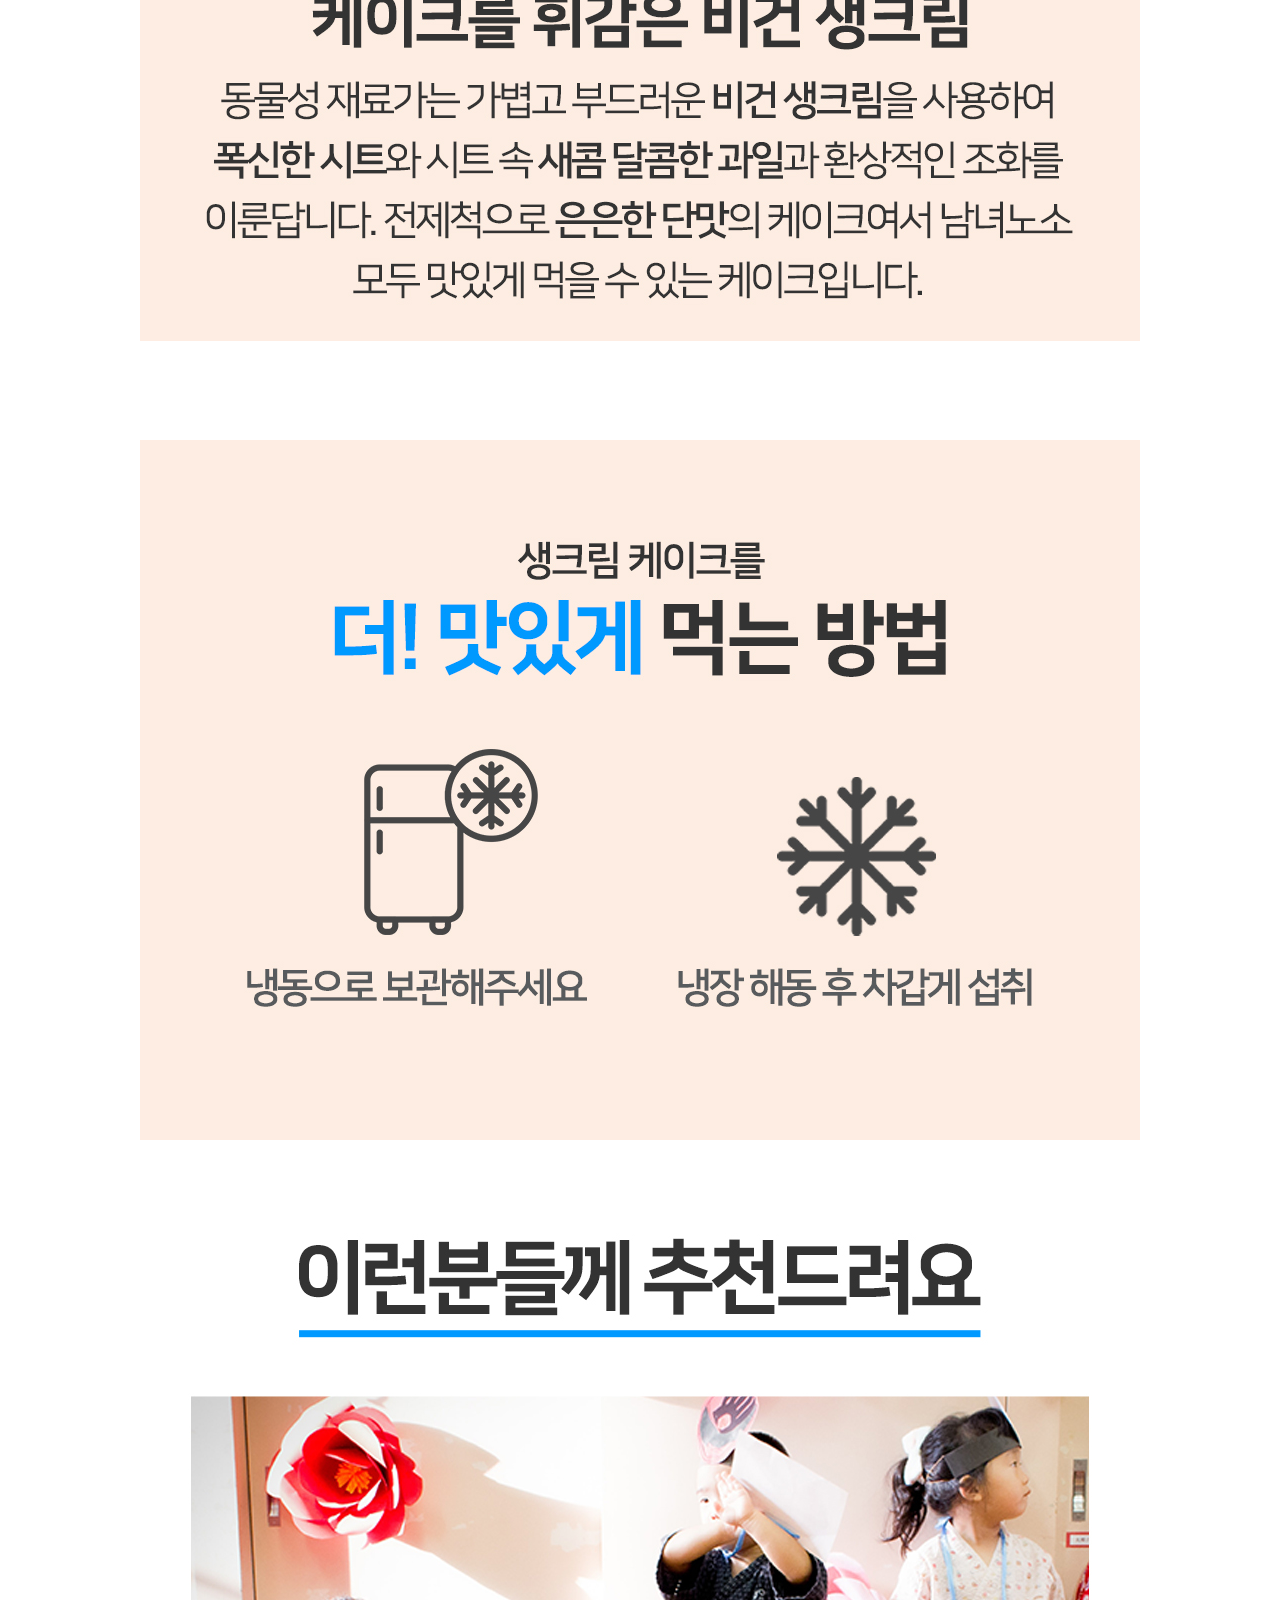
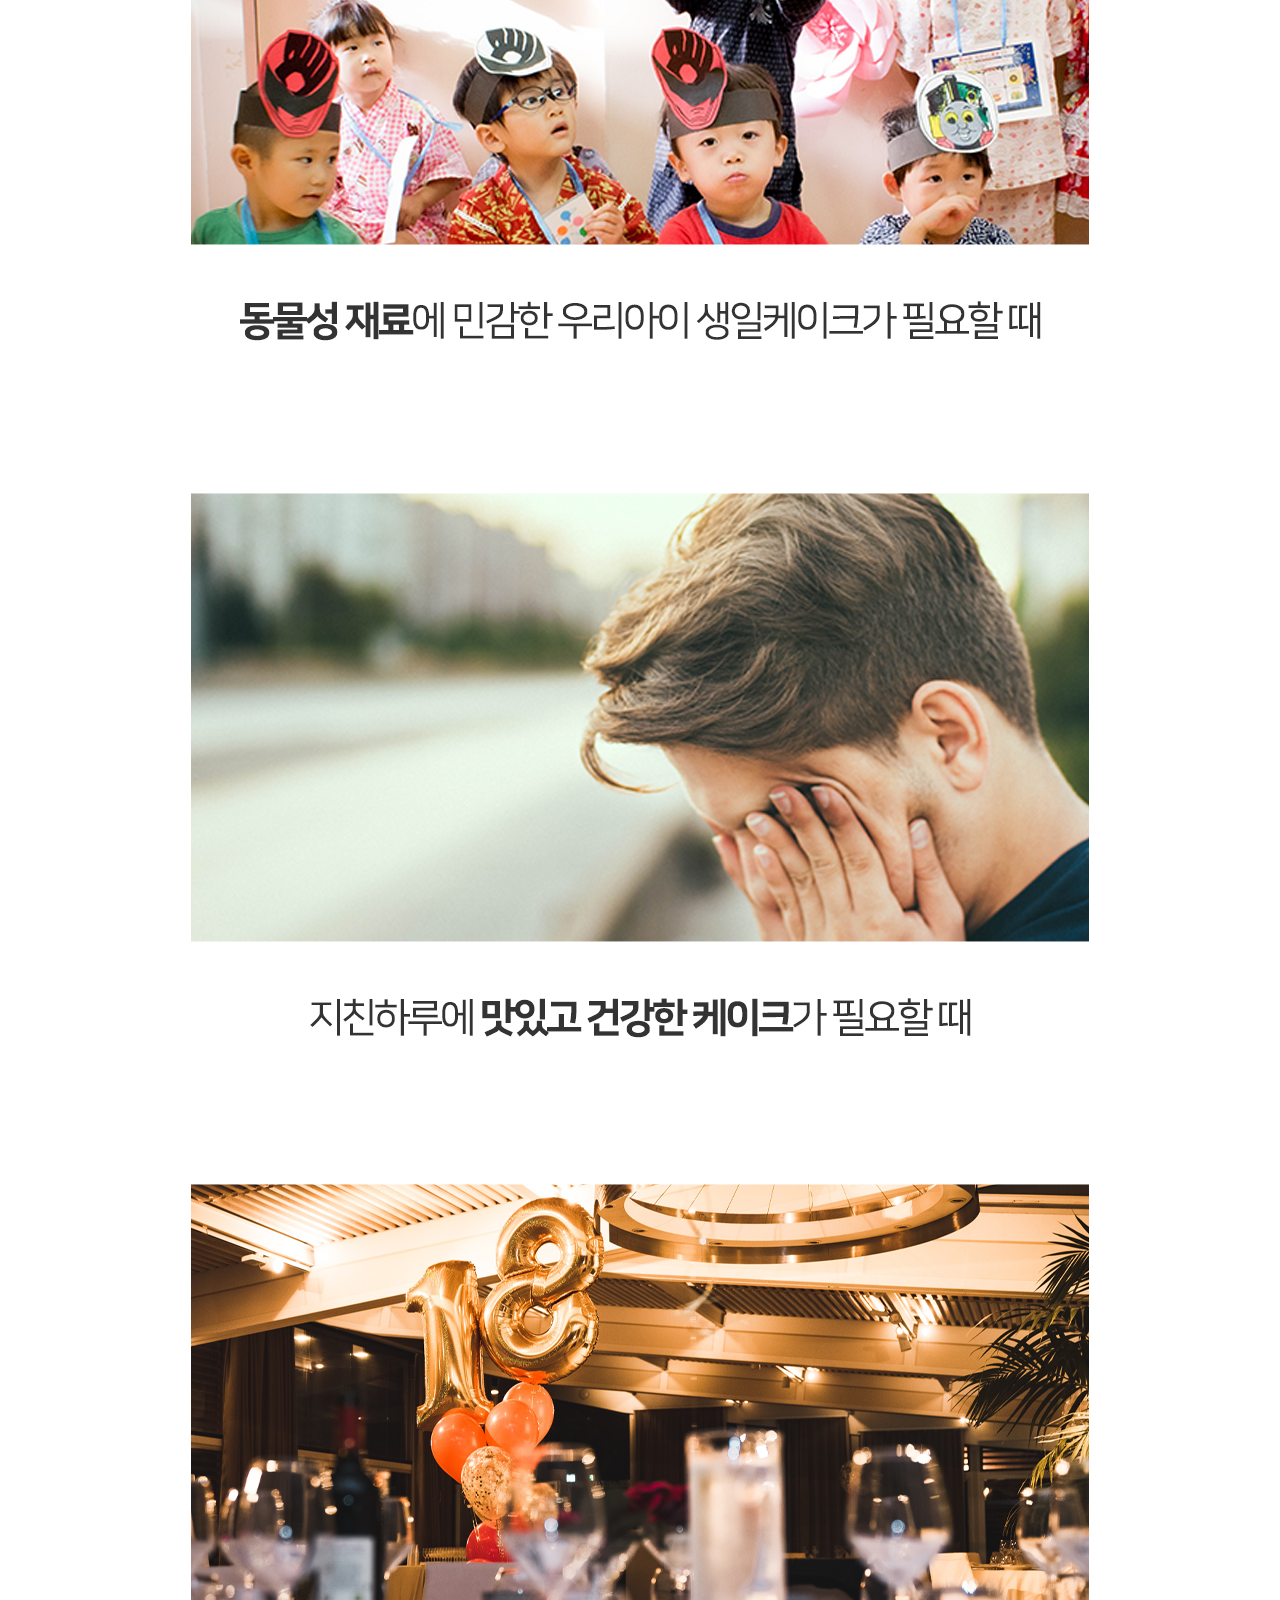
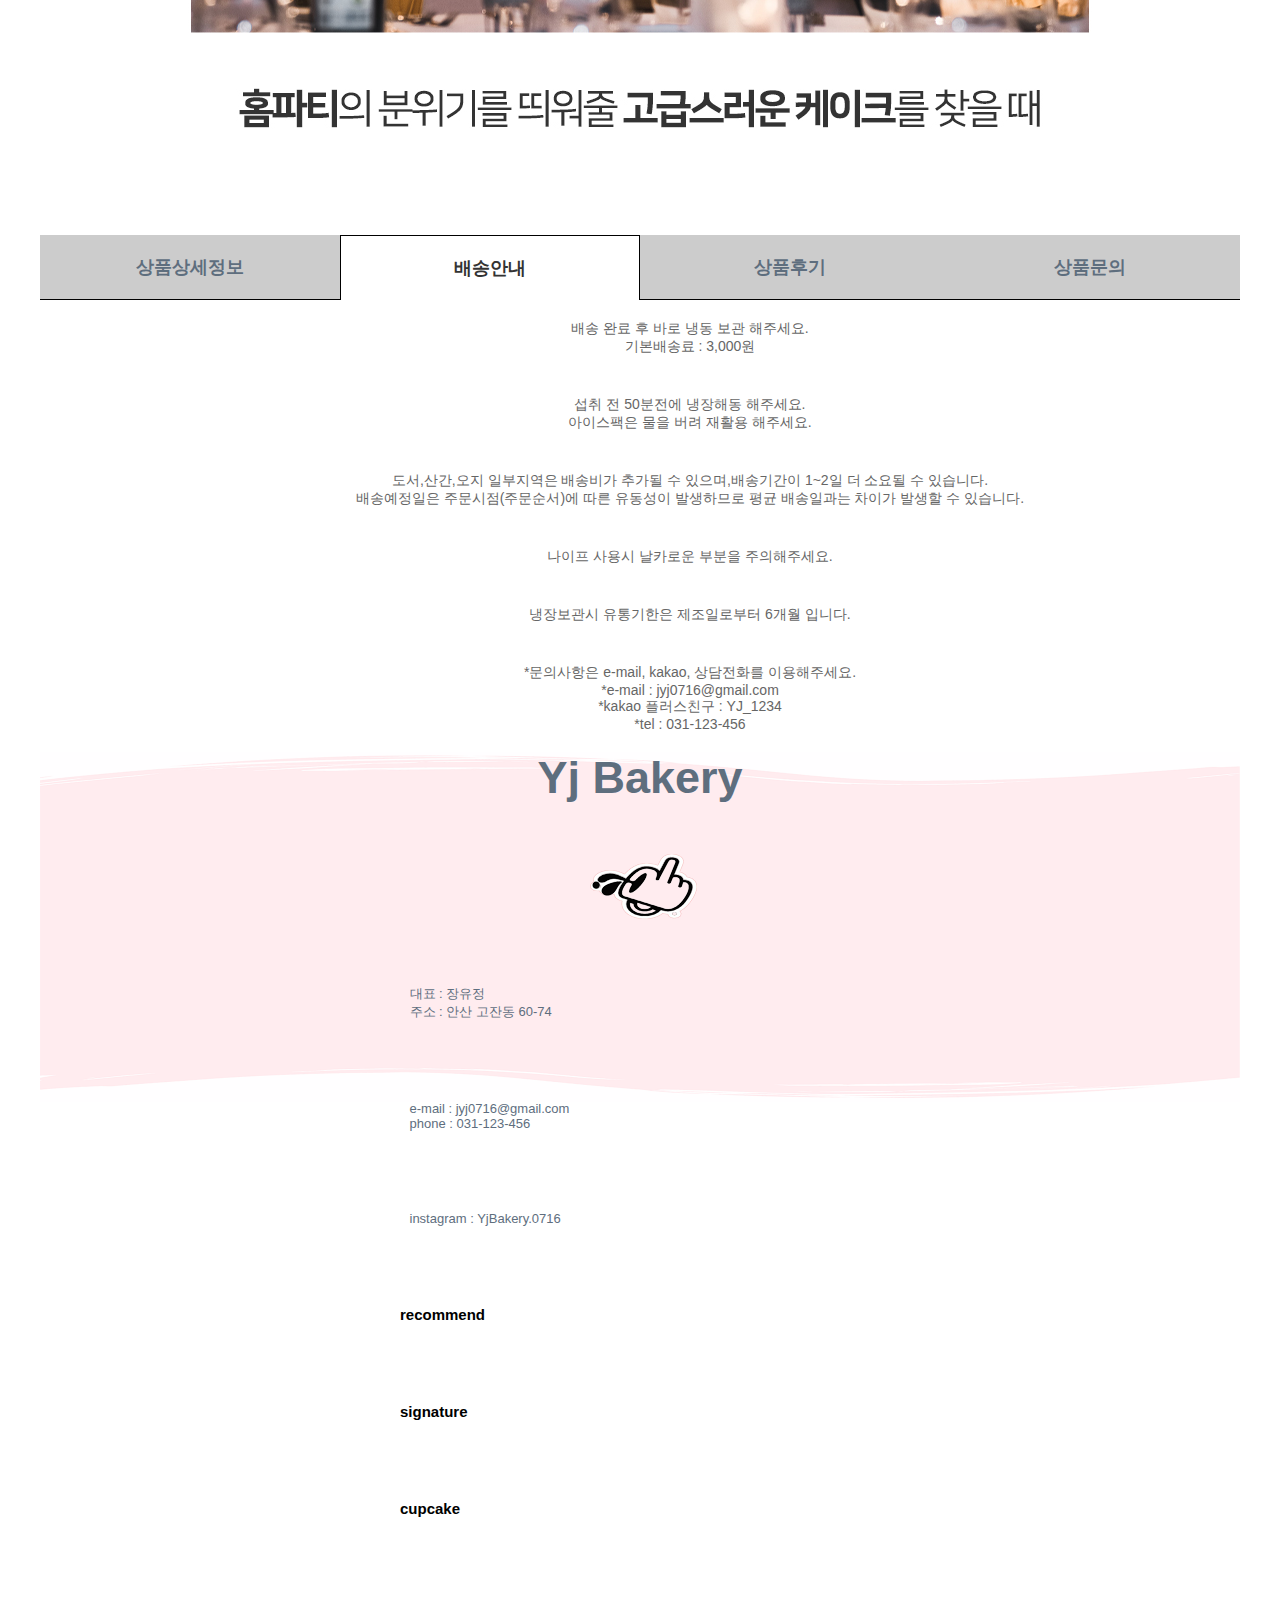
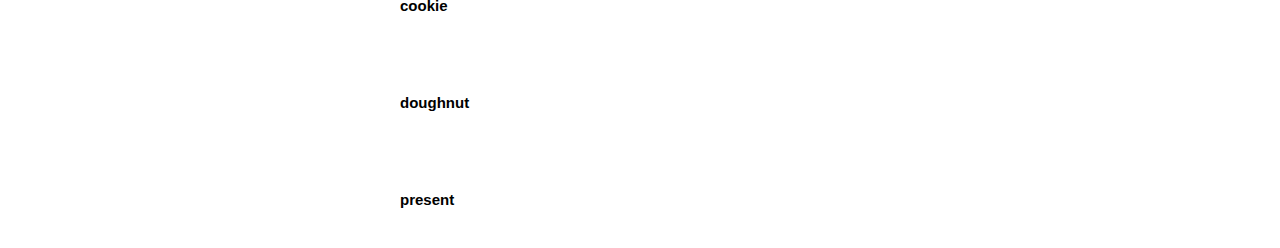
==== commit 1f0d6efe: "2022.12.05" ====
--- a/sub.html
+++ b/sub.html
@@ -92,102 +92,91 @@
 
     </div>
 
-    <div id="maintext">
-        <img src="img/cake1.jpg" alt="">
-        <img src="img/cake3.jpg" alt="">
-    </div>
-
-    <div id="shipping">
-        
 
 
-        <ul>
 
-            <li><a href="#detail">상품상세정보</a></li>
+    <div id="maintext1">
+        <img src="img/strawberrycake2.jpg" alt="">
+        <div id="maintext2">
+            <img src="img/strawberrycake3.jpg" alt="">
 
-            <li>배송안내</li>
+            <div id="post" class="aclass">
+                <ul>
+                    <li><a href="#maintext1">
+                            상품상세정보
+                        </a></li>
+                    <li><a href="#post">
+                            배송안내
+                        </a></li>
+                    <li><a href="#review">
+                            상품후기
+                        </a></li>
+                    <li><a href="#qna">
+                            상품문의
+                        </a></li>
+                </ul>
 
-            <li><a href="#review">상품후기</a></li>
-
-            <li><a href="#inquiry">상품문의</a></li>
-
-        </ul>
+                <div class="textbox" id="textb">
+                    <ul>
+                        <li>배송 완료 후 바로 냉동 보관 해주세요. <br>기본배송료 : 3,000원</li>
+                        <p>
 
 
-        <h2>배송안내</h2>
+                            <li>섭취 전 50분전에 냉장해동 해주세요. <p> 아이스팩은 물을 버려 재활용 해주세요.
+                            </li>
 
 
-        <div id="shipping_textbox">
+
+                            <li>도서,산간,오지 일부지역은 배송비가 추가될 수 있으며,배송기간이 1~2일 더 소요될 수 있습니다. <br>배송예정일은 주문시점(주문순서)에 따른 유동성이
+                                발생하므로 평균 배송일과는 차이가 발생할 수 있습니다.</li>
 
 
-            <ul>
-
-                <li>배송료 : 50,000원 이상 구매 시 무료배송, 그 이하는 각 박스당 3,000원의 배송비를 부담하셔야 합니다.<br>
-
-                    (도서, 산간, 오지, 제주도, 일부지역, 설치 배송 상품 등은 배송비가 추가될 수 있습니다.)</li>
-
-                <li>부피가 큰 상품은 2박스 이상으로 따로 출고되는 경우가 있으며, 변심으로 인한 반품시 2박스 이상에 대한 왕복 배송비를 부담하셔야 합니다.</li>
-
-                <li>제품에 따라 출고지가 다른 제품의 경우, 변심반품시 왕복배송비가 개별부과될 수 있습니다.</li>
+                            <li>나이프 사용시 날카로운 부분을 주의해주세요.</li>
+                            <li>냉장보관시 유통기한은 제조일로부터 6개월 입니다.</li>
+                            <li>*문의사항은 e-mail, kakao, 상담전화를 이용해주세요. <p> *e-mail : jyj0716@gmail.com <br>*kakao 플러스친구 :
+                                    YJ_1234 <br>*tel : 031-123-456</li>
 
 
-                <li>배송시간 : 입금확인 후 평균 2~3일 이내에 받아보실 수 있습니다. (주말, 공휴일, 천재지변 제외)</li>
-
-                <li>오후 2시 이후 주문 후 취소나 배송지/옵션 변경 시 고객센터로 연락 주시면 신속히 변경 처리해드립니다.</li>
-
-                <li>아래와 같은 경우 입금확인이 어려워 배송이 지연될 수 있습니다. (고객센터로 연락요망)<br>
-
-                    주문자와 입금자가 달라 확인이 되지 않는 경우 / 주문금액과 입금 금액이 다를 경우 / 주문보다 입금을 먼저 하신 경우</li>
-
-
-            </ul>
-
-        </div>
-    </div>
-
-
-    
+                    </ul>
 
 
 
 
+                    <div id="YjBakerywrap">
 
+                        <div id="YjBakery">
+                            <h4>Yj Bakery</h4>
+                            <div class="logo">
+                                <img src="img/logo.png" alt="">
+                            </div>
+                            <div class="box">
+                                <nav>
+                                    <ul>
+                                        <li>대표 : 장유정<br> 주소 : 안산 고잔동 60-74 </li>
+                                        <li>e-mail : jyj0716@gmail.com <br>phone : 031-123-456</li>
+                                        <li>instagram : YjBakery.0716</li>
 
-    <div id="YjBakerywrap">
-
-        <div id="YjBakery">
-            <h4>Yj Bakery</h4>
-            <div class="logo">
-                <img src="img/logo.png" alt="">
-            </div>
-            <div class="box">
-                <nav>
-                    <ul>
-                        <li>대표 : 장유정<br> 주소 : 안산 고잔동 60-74 </li>
-                        <li>e-mail : jyj0716@gmail.com <br>phone : 031-123-456</li>
-                        <li>instagram : YjBakery.0716</li>
-
-                    </ul>
-                </nav>
-            </div>
+                                    </ul>
+                                </nav>
+                            </div>
 
 
 
-            <footer>
-                <nav>
-                    <ul>
-                        <li><a href="#">recommend</a></li>
-                        <li><a href="#">signature</a></li>
-                        <li><a href="#">cupcake</a></li>
-                        <li><a href="#">cookie</a></li>
-                        <li><a href="#">doughnut</a></li>
-                        <li><a href="#">present</a></li>
+                            <footer>
+                                <nav>
+                                    <ul>
+                                        <li><a href="#">recommend</a></li>
+                                        <li><a href="#">signature</a></li>
+                                        <li><a href="#">cupcake</a></li>
+                                        <li><a href="#">cookie</a></li>
+                                        <li><a href="#">doughnut</a></li>
+                                        <li><a href="#">present</a></li>
 
-                    </ul>
-                </nav>
-            </footer>
-        </div>
-    </div>
+                                    </ul>
+                                </nav>
+                            </footer>
+                        </div>
+                    </div>
 
 </body>
 
--- a/css/commom.css
+++ b/css/commom.css
@@ -90,7 +90,7 @@
     background-repeat: no-repeat;
     background-position: center;
     background-size: 100% 100%;
-    margin: 130px auto 0px;
+    margin: 95px auto 0px;
     clear: both;
 
     font-weight: bold;
--- a/css/sub.css
+++ b/css/sub.css
@@ -6,7 +6,6 @@
 
 body {
     font-family: "맑은 고딕", "애플 고딕";
-    font-size: 12px;
     color: #666;
 }
 
@@ -114,11 +113,25 @@
 
 }
 
-#maintext {
-    width: 1230px;
+#main1 {
+    font-size: 25px;
+    margin: 24px auto 0px;
+    text-align: center;
+}
+
+
+#maintext1 {
+
+    margin: 24px auto 0px;
+    text-align: center;
+}
+
+
+#maintext2 {
     margin: 50px auto 0px;
     text-align: center;
 }
+
 
 * {
     margin: 0;
@@ -143,63 +156,135 @@
     padding: 0;
 }
 
-#shipping {
+ad p {
+    padding: 0 0 30px 0;
+}
+
+.aclass h2 {
+    float: left;
+    margin: 15px 0 -9px 50px;
+}
+
+.textbox {
+    font-size: 14px;
+    height: 600px;
+    margin-bottom: 20px;
+    margin-left: 0px;
+}
+
+#detail .textbox li,
+#post .textbox li {
+    float: left;
+    margin: 20px 50px;
     width: 1200px;
-    height: 500px;
-    margin: 39px auto 0;
-}
-
-#shipping>ul {
+
+}
+
+
+
+#detail {
+
+    border: 1px solid black;
+    border-bottom: none;
+    background-color: white;
+}
+
+#detail>ul>li:hover {
+    background-color: #87c3fc;
+}
+
+#detail>ul>li:hover a {
+    color: #fff;
+}
+
+#detail>ul>li:nth-child(1) {
+    background-color: white;
+}
+
+#detail>ul>li:nth-child(1) a {
+    color: #333;
+}
+
+#post {
+    margin: 0 auto;
     width: 1200px;
-    height: 50px;
-    margin: 40px auto 0px;
-}
-
-#shipping>ul>li {
-    width: 300px;
-    height: 100%;
-    background-color: #eee;
-    float: left;
-    text-align: center;
-    padding: 15px 0 0 0px;
-    border: 1px solid #ddd;
-    border-bottom: 1px solid #000;
-    font-size: 13px;
-}
-
-#shipping>ul>li>a {
-    color: #000;
-}
-
-#shipping>ul>li:nth-child(2) {
-    background-color: #fff;
-    border: 1px solid #000;
+}
+
+#post>ul>li {
+    box-sizing: border-box;
+    float: left;
+    width: 300px;
+    text-align: center;
+    font-size: 18px;
+    background-color: #ccc;
+    border-bottom: 1px solid black;
+    font-weight: bold;
+}
+
+#post>ul>li:nth-of-type(2) {
+    border: 1px solid black;
     border-bottom: none;
-    color: #000;
-}
-
-#shipping>h2 {
-    float: left;
-    padding: 50px 20px 0px;
-    font-size: 19px;
-}
-
-#shipping>#shipping_textbox {
+    background-color: white;
+}
+
+#post>ul>li:hover {
+    background-color: #87c3fc;
+}
+
+#post>ul>li:hover a {
+    color: #fff;
+}
+
+#post>ul>li:nth-child(2) {
+    background-color: white;
+}
+
+#post>ul>li:nth-child(2) a {
+    color: #333;
+}
+
+
+#qna {
+    margin: 0 auto;
+    width: 1200px;
+}
+
+#qna>ul>li {
+    box-sizing: border-box;
+    float: left;
+    width: 300px;
+    text-align: center;
+    font-size: 18px;
+    background-color: #ccc;
+    border-bottom: 1px solid black;
+    font-weight: bold;
+}
+
+#qna>ul>li:nth-of-type(4) {
+    border: 1px solid black;
+    border-bottom: none;
+    background-color: white;
+}
+
+#qna>ul>li:hover {
+    background-color: #87c3fc;
+}
+
+#qna>ul>li:hover a {
+    color: #fff;
+}
+
+#qna>ul>li:nth-child(4) {
+    background-color: white;
+}
+
+#qna>ul>li:nth-child(4) a {
+    color: #333;
+}
+
+.aclass>ul>li a {
     width: 100%;
-    height: 270px;
-}
-
-#shipping>#shipping_textbox>ul {
-    display: block;
-    width: 1100px;
-    height: 280px;
-    margin: 100px 35px 0px;
-}
-
-#shipping>#shipping_textbox>ul>li {
-    font-size: 13px;
-    list-style: disc;
-    margin: 7px 10px;
-    color: #666;
-}
-
+    padding: 20px 0;
+    display: inline-block;
+
+}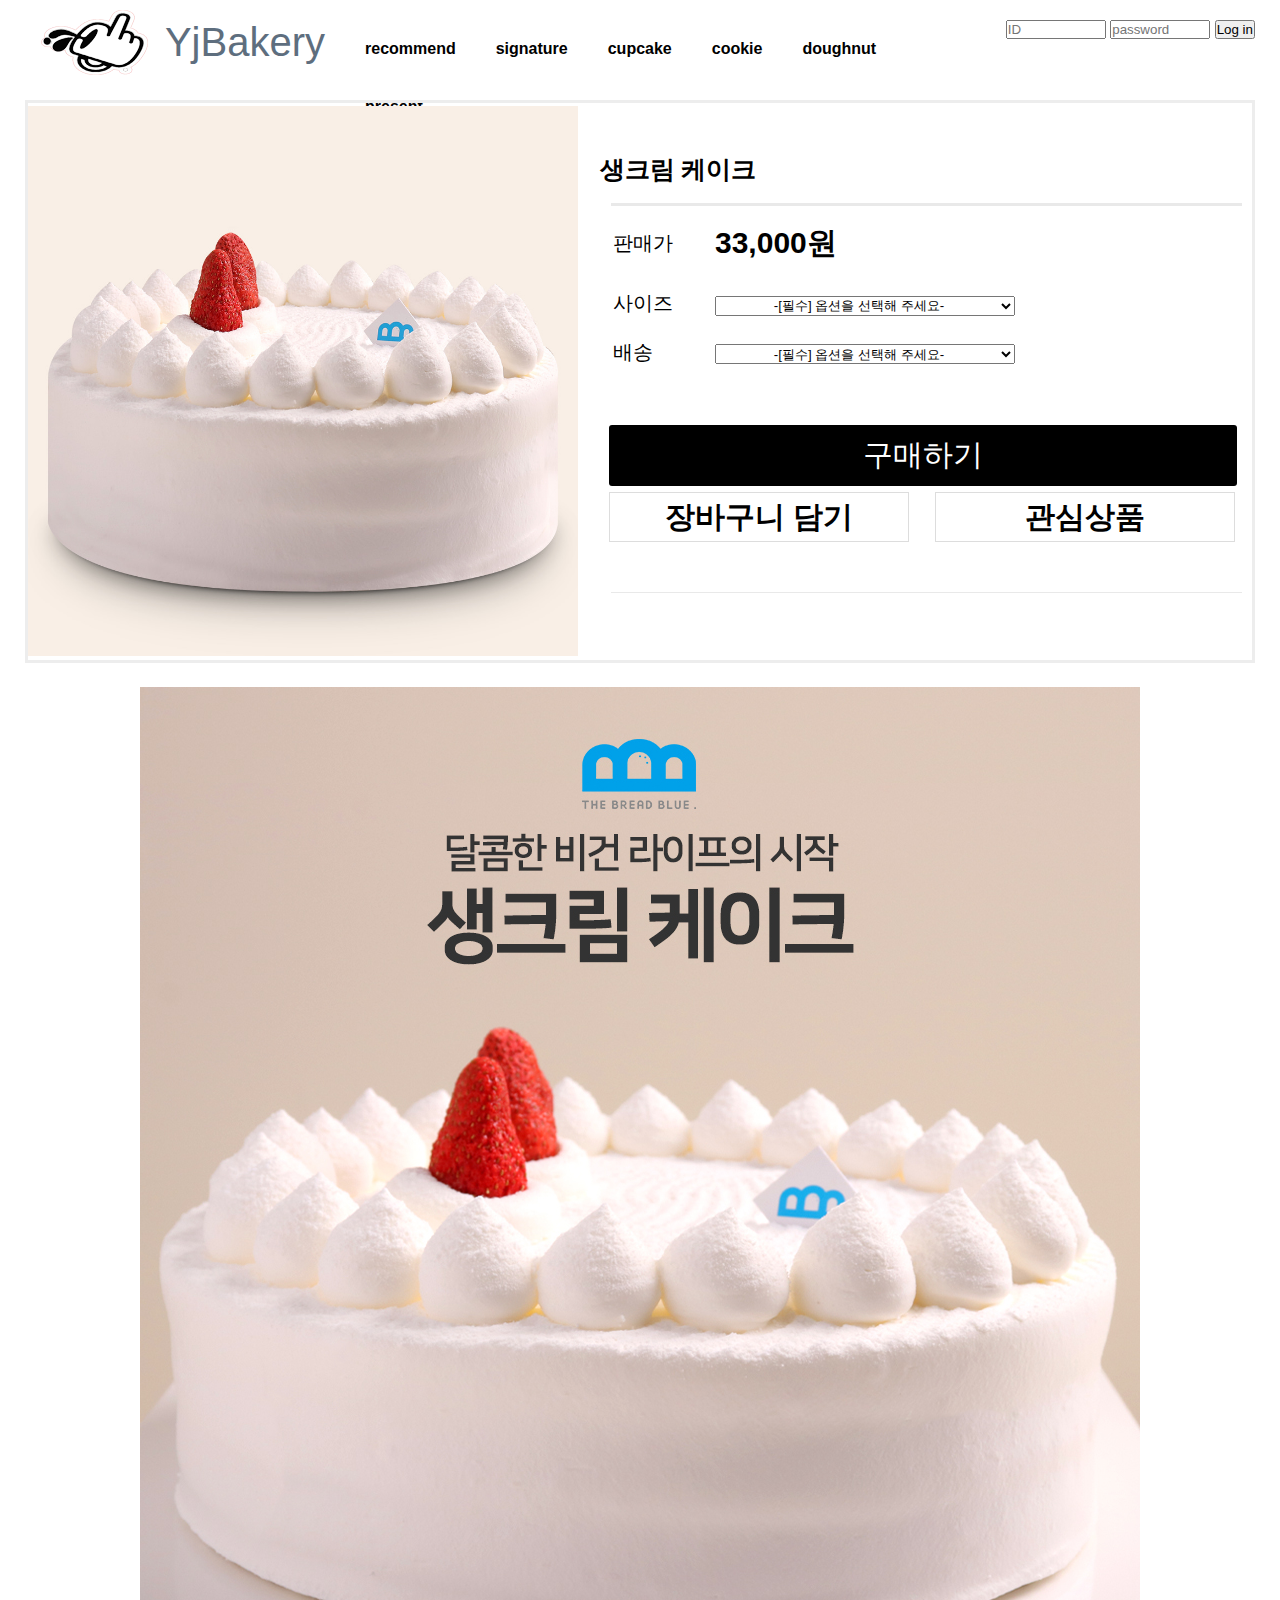
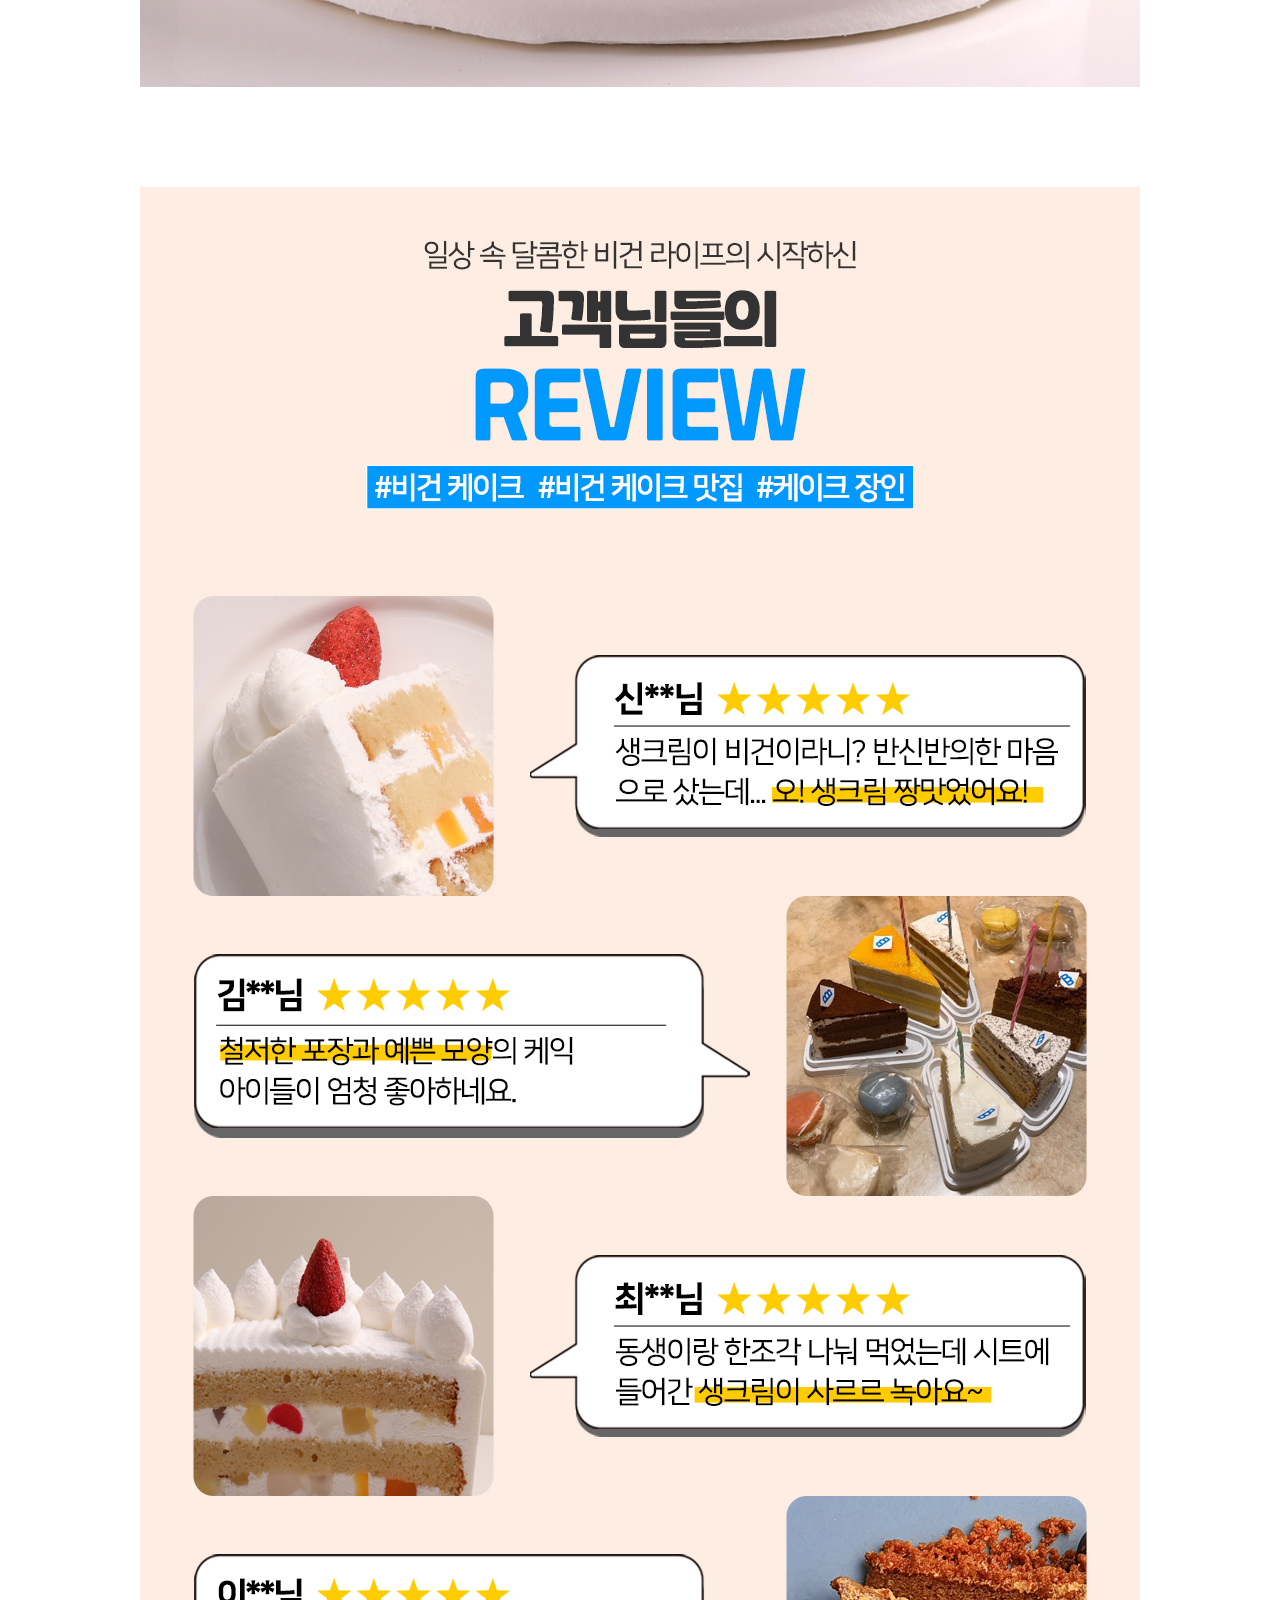
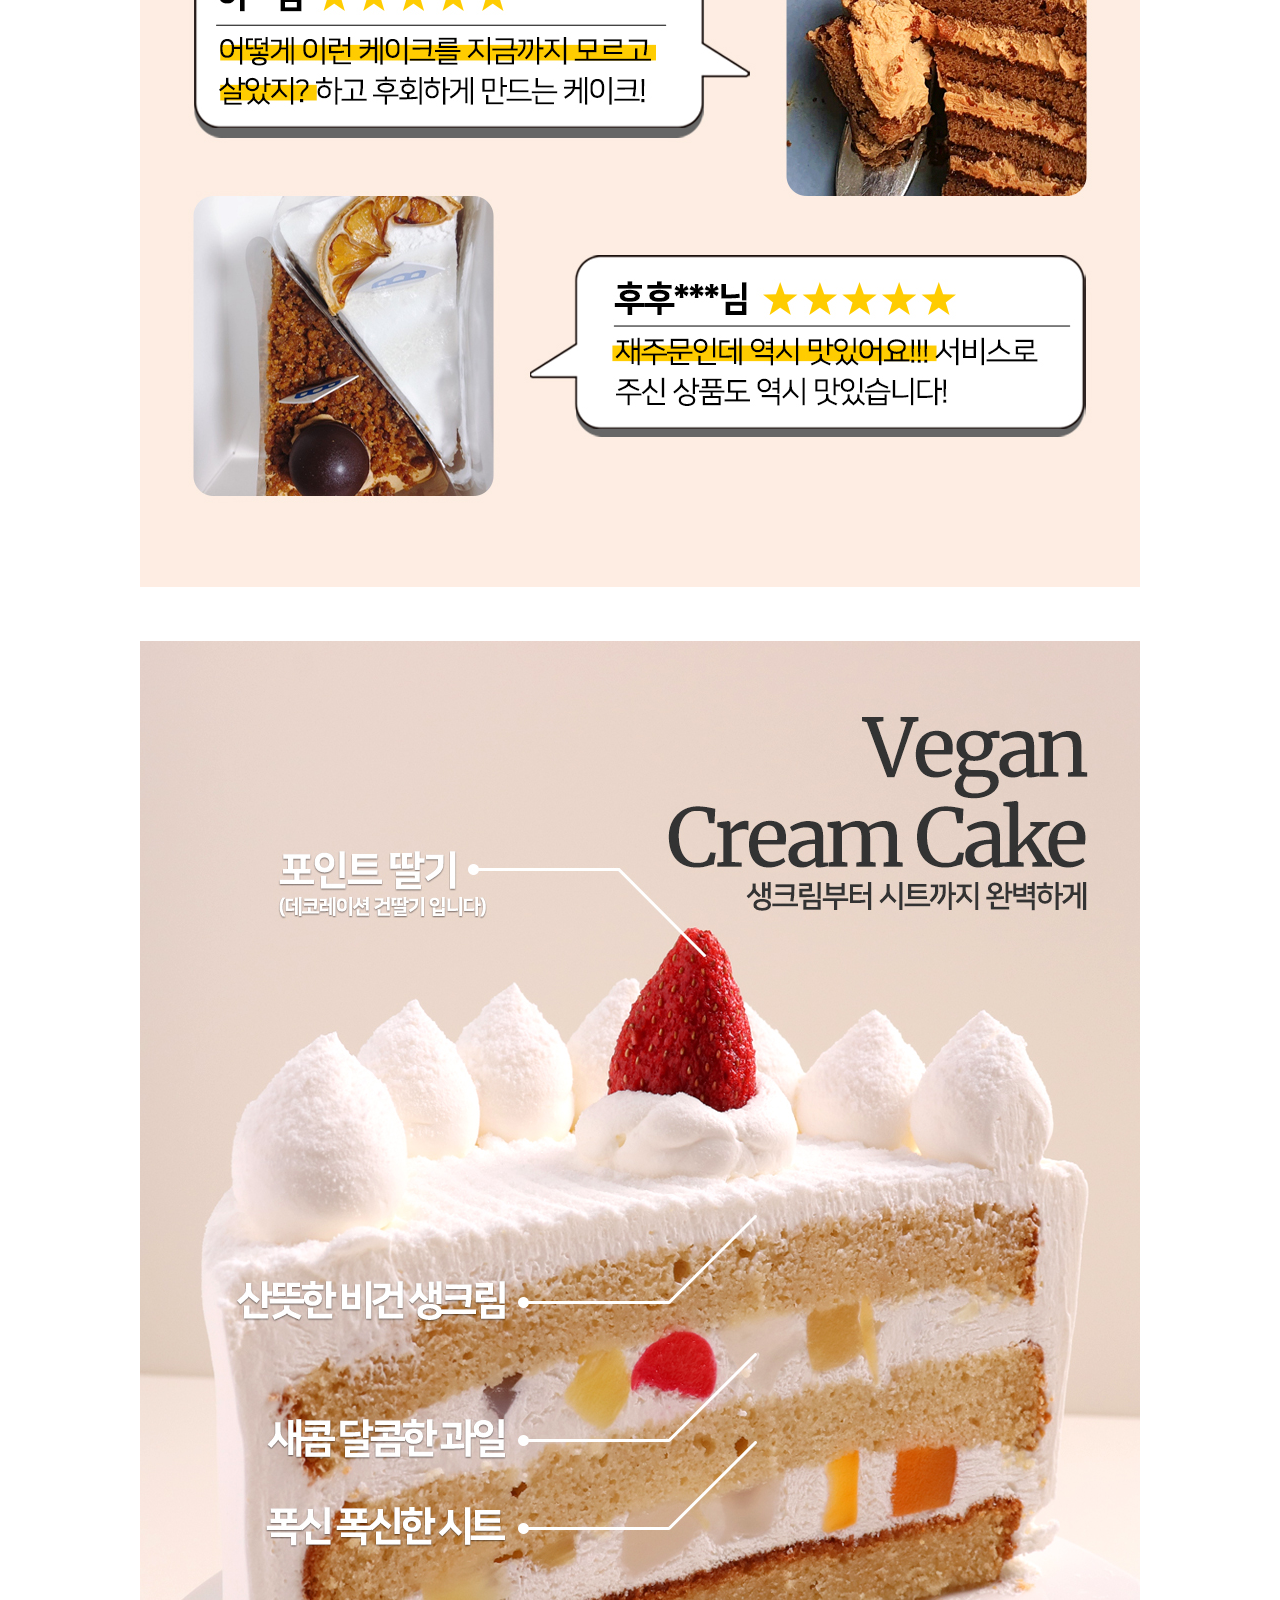
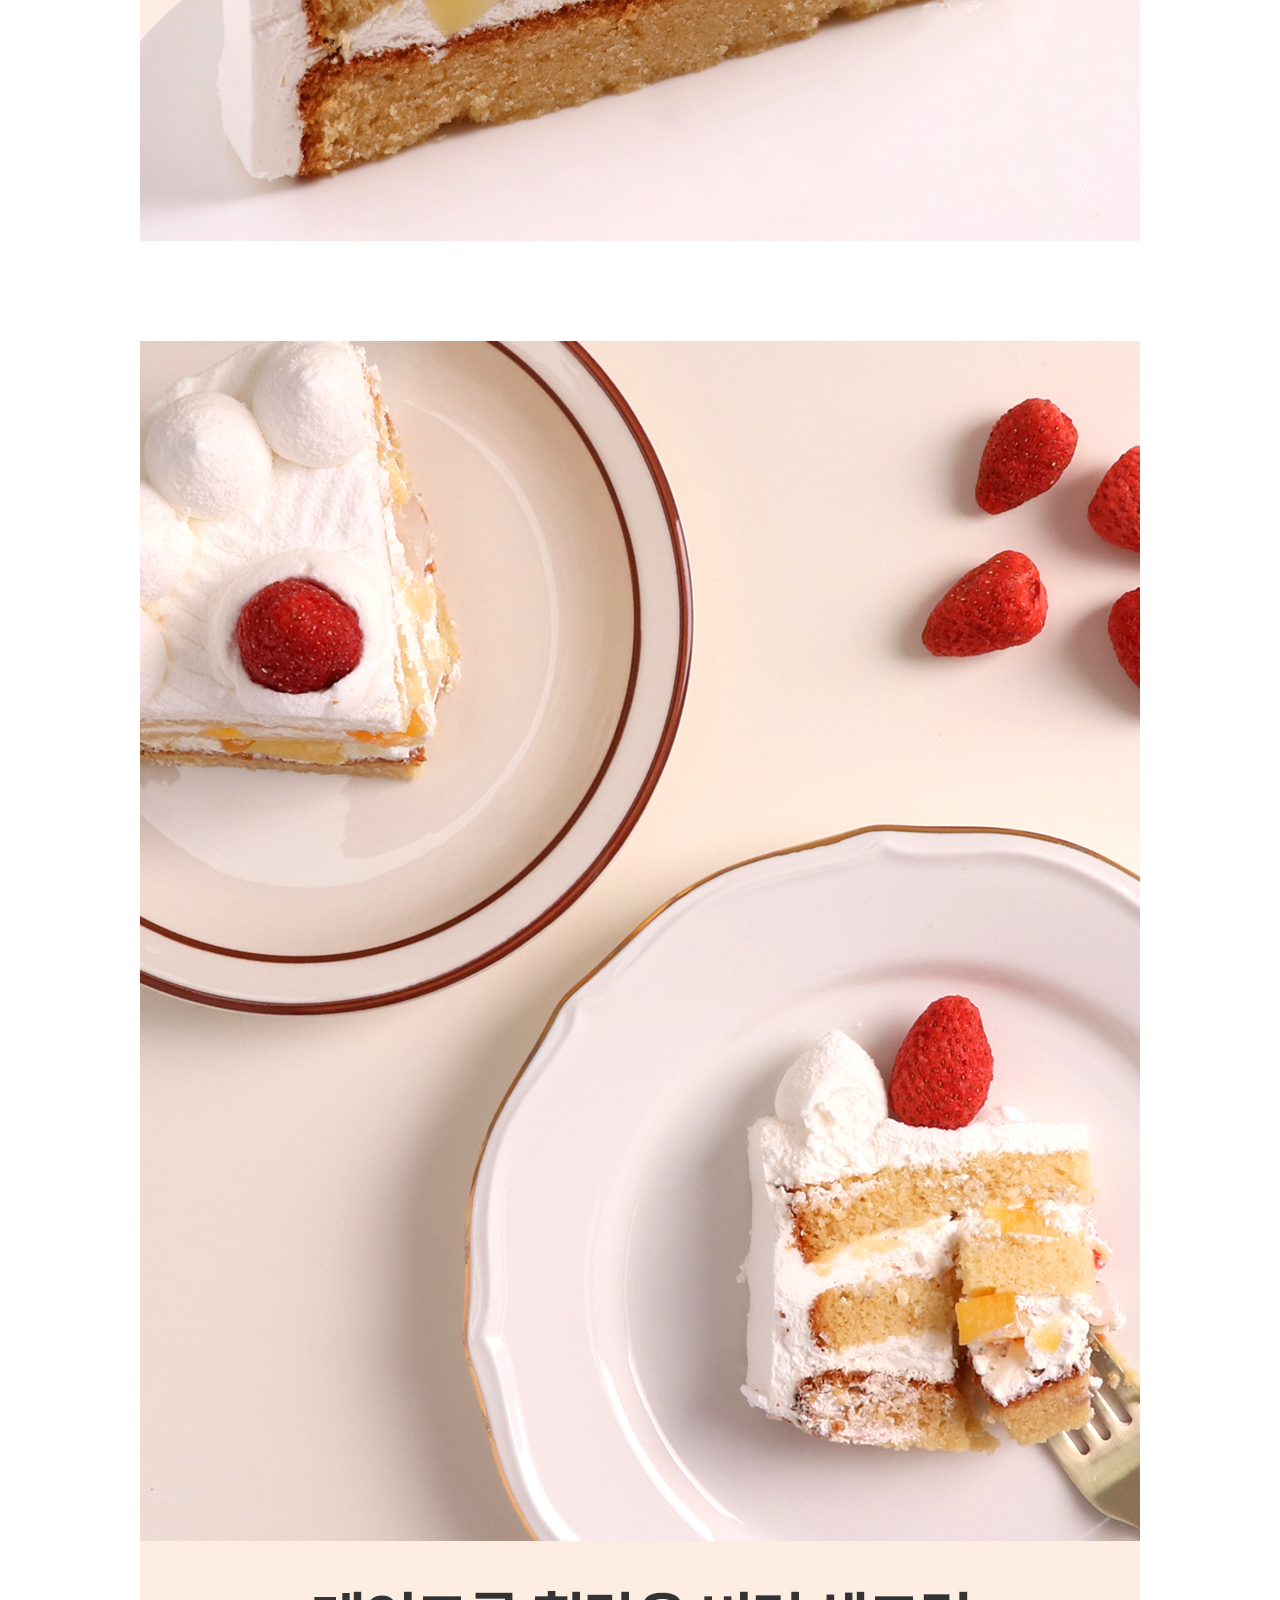
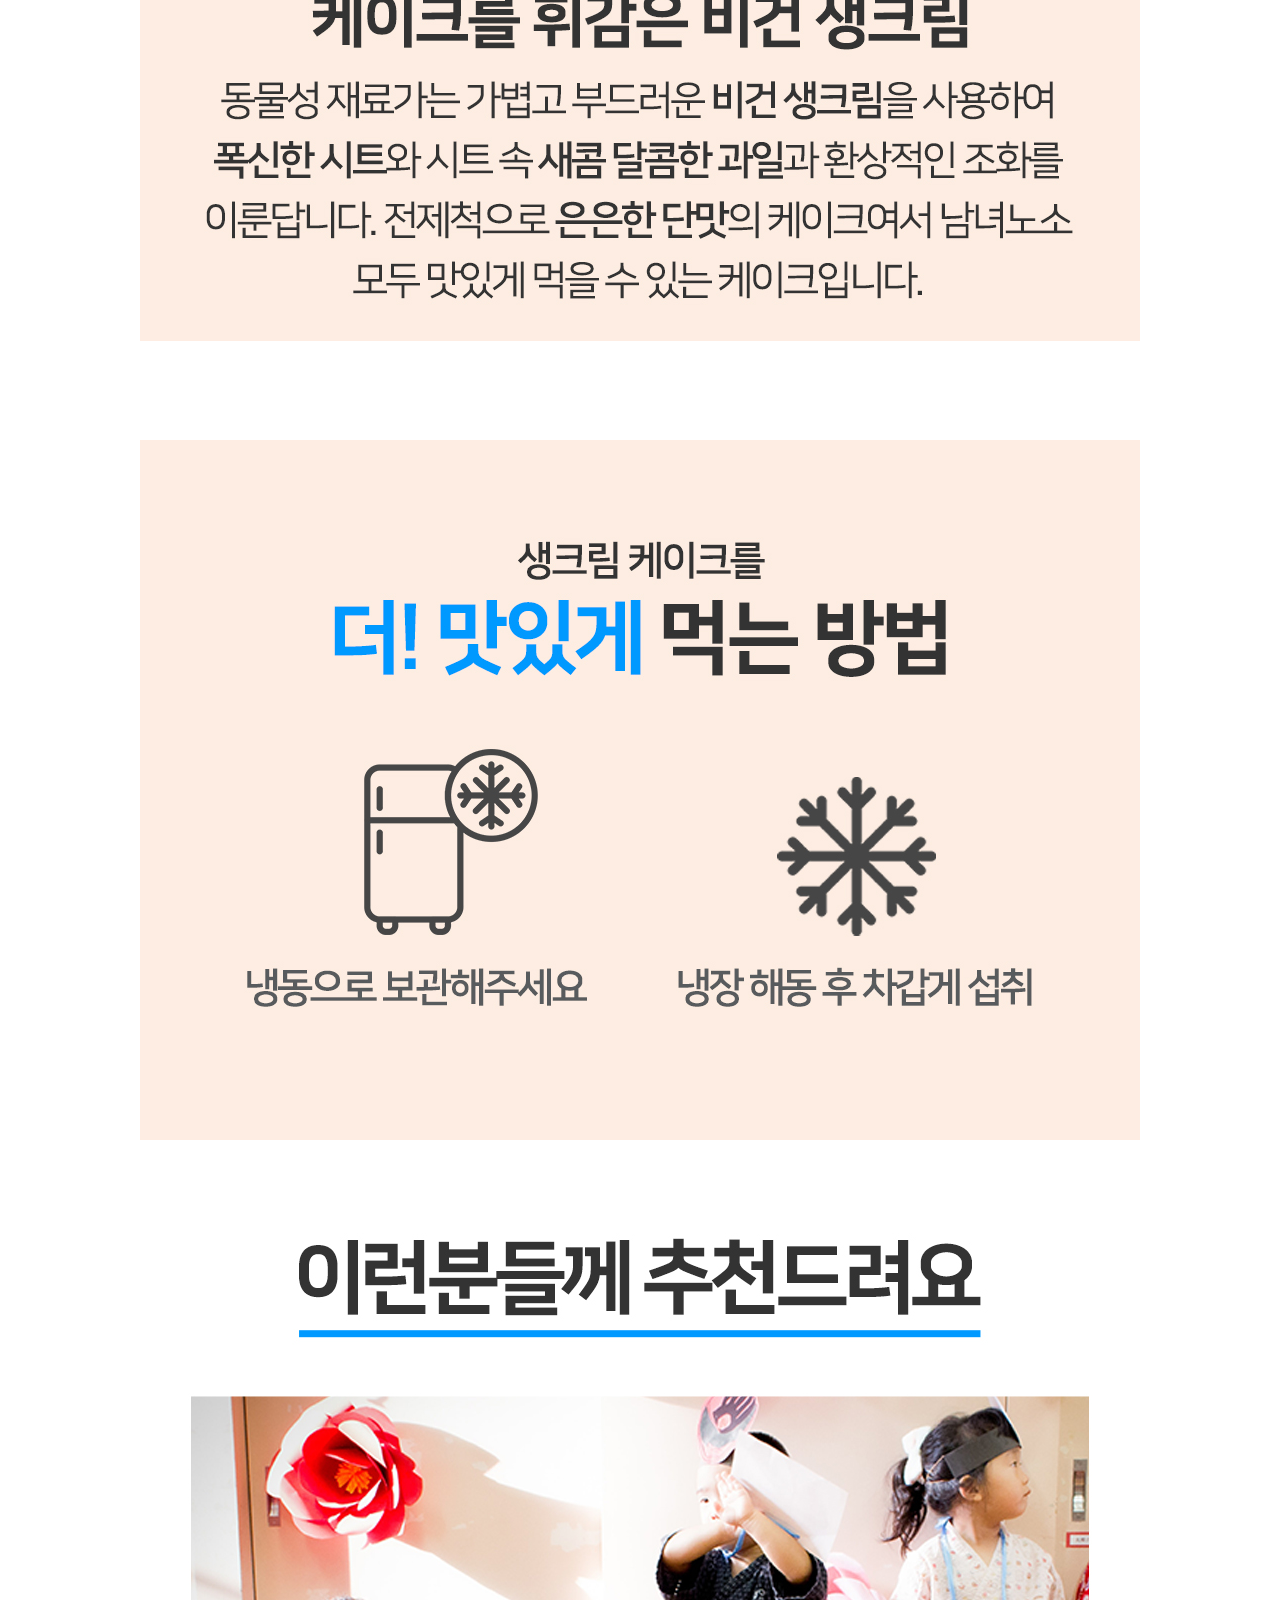
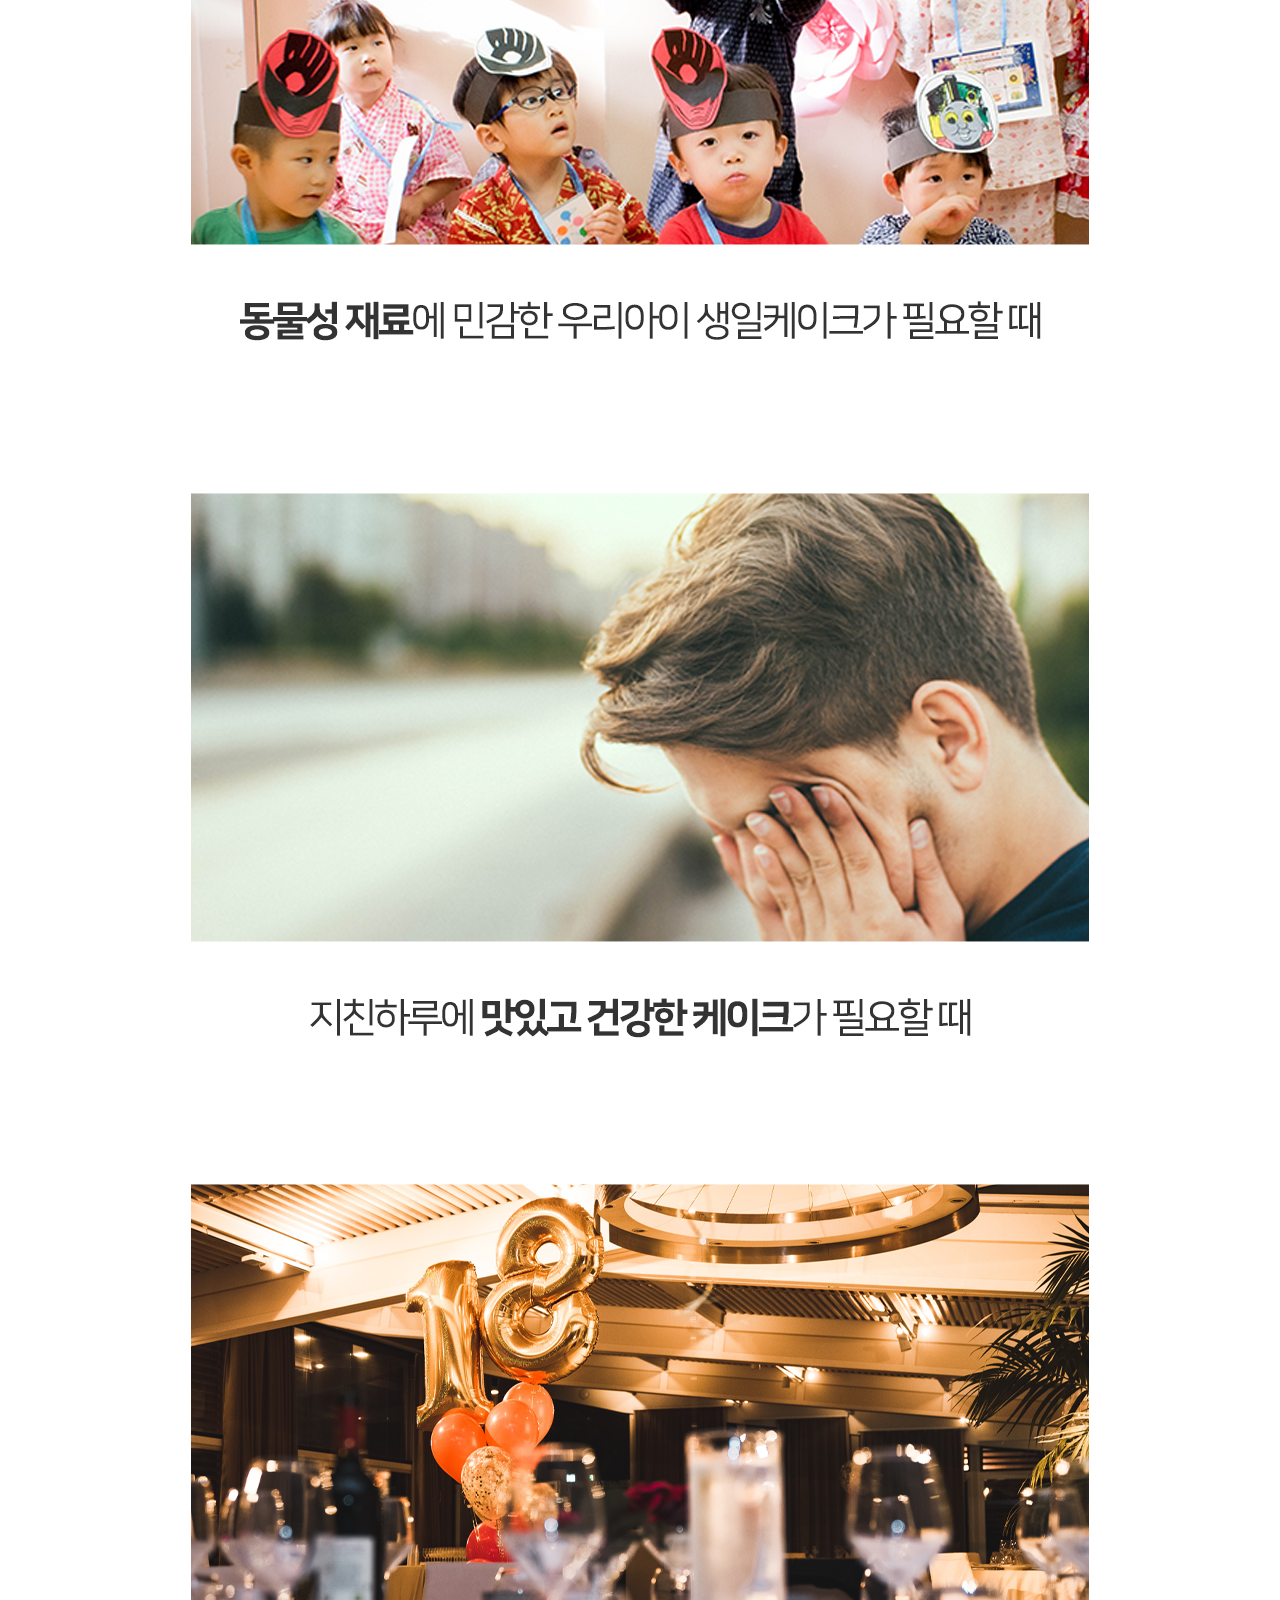
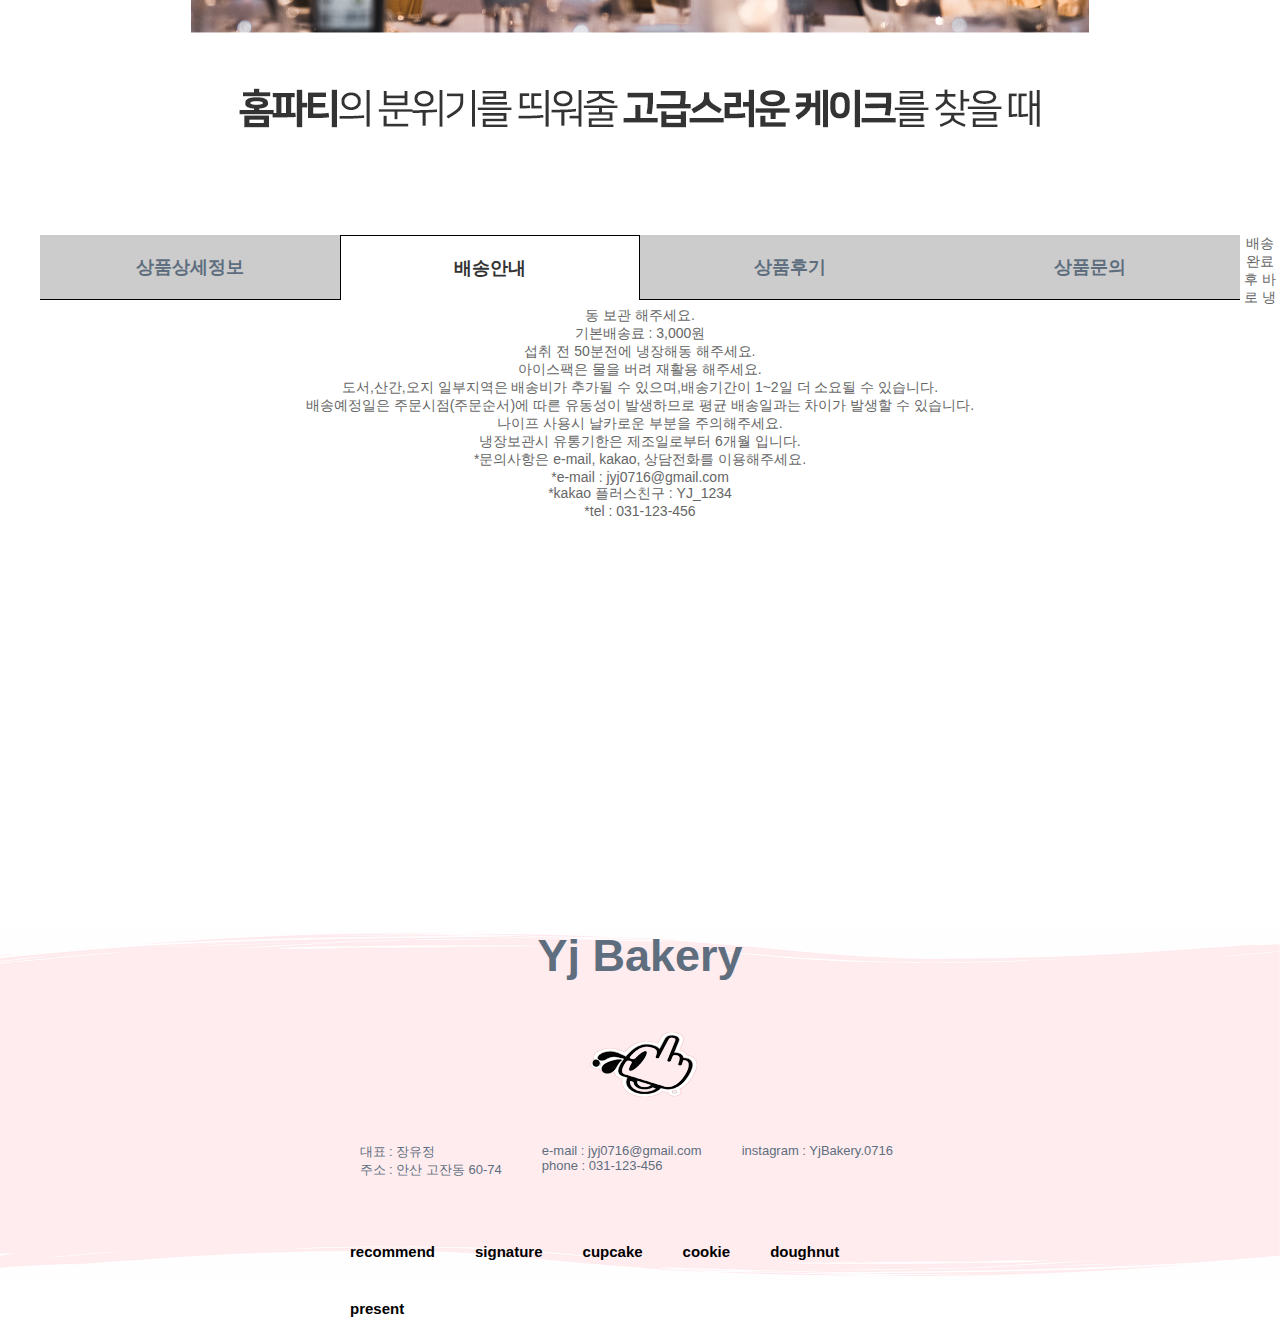
==== commit ecb0ad9a: "2022.12.06" ====
--- a/sub.html
+++ b/sub.html
@@ -97,86 +97,85 @@
 
     <div id="maintext1">
         <img src="img/strawberrycake2.jpg" alt="">
-        <div id="maintext2">
-            <img src="img/strawberrycake3.jpg" alt="">
+    </div>
+    <div id="maintext2">
+        <img src="img/strawberrycake3.jpg" alt="">
 
-            <div id="post" class="aclass">
-                <ul>
-                    <li><a href="#maintext1">
-                            상품상세정보
-                        </a></li>
-                    <li><a href="#post">
-                            배송안내
-                        </a></li>
-                    <li><a href="#review">
-                            상품후기
-                        </a></li>
-                    <li><a href="#qna">
-                            상품문의
-                        </a></li>
-                </ul>
+        <div id="post" class="aclass">
+            <ul>
+                <li><a href="#maintext1">
+                        상품상세정보
+                    </a></li>
+                <li><a href="#post">
+                        배송안내
+                    </a></li>
+                <li><a href="#review">
+                        상품후기
+                    </a></li>
+                <li><a href="#qna">
+                        상품문의
+                    </a></li>
+            </ul>
+        </div>
 
-                <div class="textbox" id="textb">
-                    <ul>
-                        <li>배송 완료 후 바로 냉동 보관 해주세요. <br>기본배송료 : 3,000원</li>
-                        <p>
+        <div class="textbox" id="textb">
+            <ul>
+                <li>배송 완료 후 바로 냉동 보관 해주세요. <br>기본배송료 : 3,000원</li>
+                <p>
+                    <li>섭취 전 50분전에 냉장해동 해주세요. <p> 아이스팩은 물을 버려 재활용 해주세요.</li>
+
+                    <li>도서,산간,오지 일부지역은 배송비가 추가될 수 있으며,배송기간이 1~2일 더 소요될 수 있습니다. <br>배송예정일은 주문시점(주문순서)에 따른 유동성이
+                        발생하므로 평균 배송일과는 차이가 발생할 수 있습니다.</li>
+                    <li>나이프 사용시 날카로운 부분을 주의해주세요.</li>
+                    <li>냉장보관시 유통기한은 제조일로부터 6개월 입니다.</li>
+                    <li>*문의사항은 e-mail, kakao, 상담전화를 이용해주세요. <p> *e-mail : jyj0716@gmail.com <br>*kakao 플러스친구 :
+                            YJ_1234 <br>*tel : 031-123-456</li>
 
 
-                            <li>섭취 전 50분전에 냉장해동 해주세요. <p> 아이스팩은 물을 버려 재활용 해주세요.
-                            </li>
+            </ul>
 
-
-
-                            <li>도서,산간,오지 일부지역은 배송비가 추가될 수 있으며,배송기간이 1~2일 더 소요될 수 있습니다. <br>배송예정일은 주문시점(주문순서)에 따른 유동성이
-                                발생하므로 평균 배송일과는 차이가 발생할 수 있습니다.</li>
-
-
-                            <li>나이프 사용시 날카로운 부분을 주의해주세요.</li>
-                            <li>냉장보관시 유통기한은 제조일로부터 6개월 입니다.</li>
-                            <li>*문의사항은 e-mail, kakao, 상담전화를 이용해주세요. <p> *e-mail : jyj0716@gmail.com <br>*kakao 플러스친구 :
-                                    YJ_1234 <br>*tel : 031-123-456</li>
-
-
-                    </ul>
+        </div>
 
 
 
 
-                    <div id="YjBakerywrap">
+        <div id="YjBakerywrap">
 
-                        <div id="YjBakery">
-                            <h4>Yj Bakery</h4>
-                            <div class="logo">
-                                <img src="img/logo.png" alt="">
-                            </div>
-                            <div class="box">
-                                <nav>
-                                    <ul>
-                                        <li>대표 : 장유정<br> 주소 : 안산 고잔동 60-74 </li>
-                                        <li>e-mail : jyj0716@gmail.com <br>phone : 031-123-456</li>
-                                        <li>instagram : YjBakery.0716</li>
+            <div id="YjBakery">
+                <h4>Yj Bakery</h4>
+                <div class="logo">
+                    <img src="img/logo.png" alt="">
+                </div>
+                <div class="box">
+                    <nav>
+                        <ul>
+                            <li>대표 : 장유정<br> 주소 : 안산 고잔동 60-74 </li>
+                            <li>e-mail : jyj0716@gmail.com <br>phone : 031-123-456</li>
+                            <li>instagram : YjBakery.0716</li>
 
-                                    </ul>
-                                </nav>
-                            </div>
+                        </ul>
+                    </nav>
+                </div>
 
 
 
-                            <footer>
-                                <nav>
-                                    <ul>
-                                        <li><a href="#">recommend</a></li>
-                                        <li><a href="#">signature</a></li>
-                                        <li><a href="#">cupcake</a></li>
-                                        <li><a href="#">cookie</a></li>
-                                        <li><a href="#">doughnut</a></li>
-                                        <li><a href="#">present</a></li>
 
-                                    </ul>
-                                </nav>
-                            </footer>
-                        </div>
-                    </div>
+
+                <footer>
+                    <nav>
+                        <ul>
+                            <li><a href="#">recommend</a></li>
+                            <li><a href="#">signature</a></li>
+                            <li><a href="#">cupcake</a></li>
+                            <li><a href="#">cookie</a></li>
+                            <li><a href="#">doughnut</a></li>
+                            <li><a href="#">present</a></li>
+
+                        </ul>
+                    </nav>
+                </footer>
+            </div>
+        </div>
 
 </body>
 
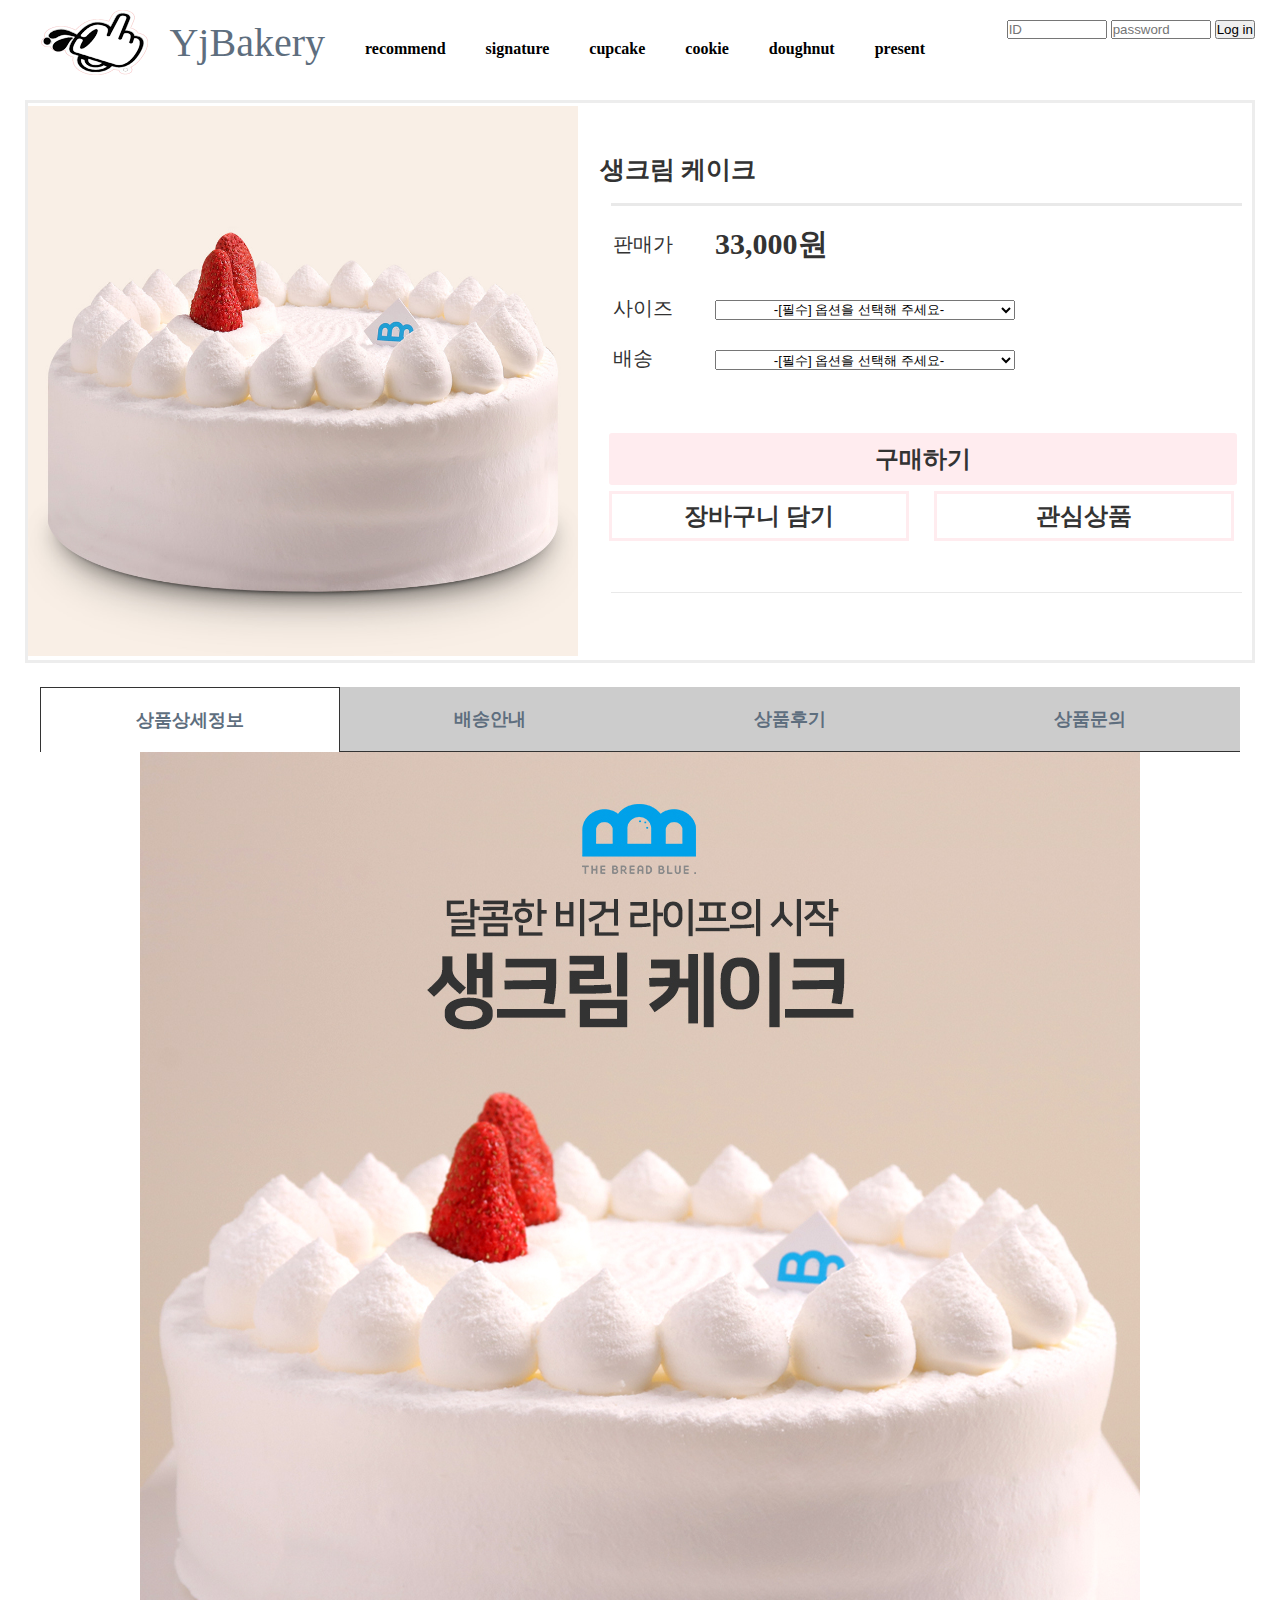
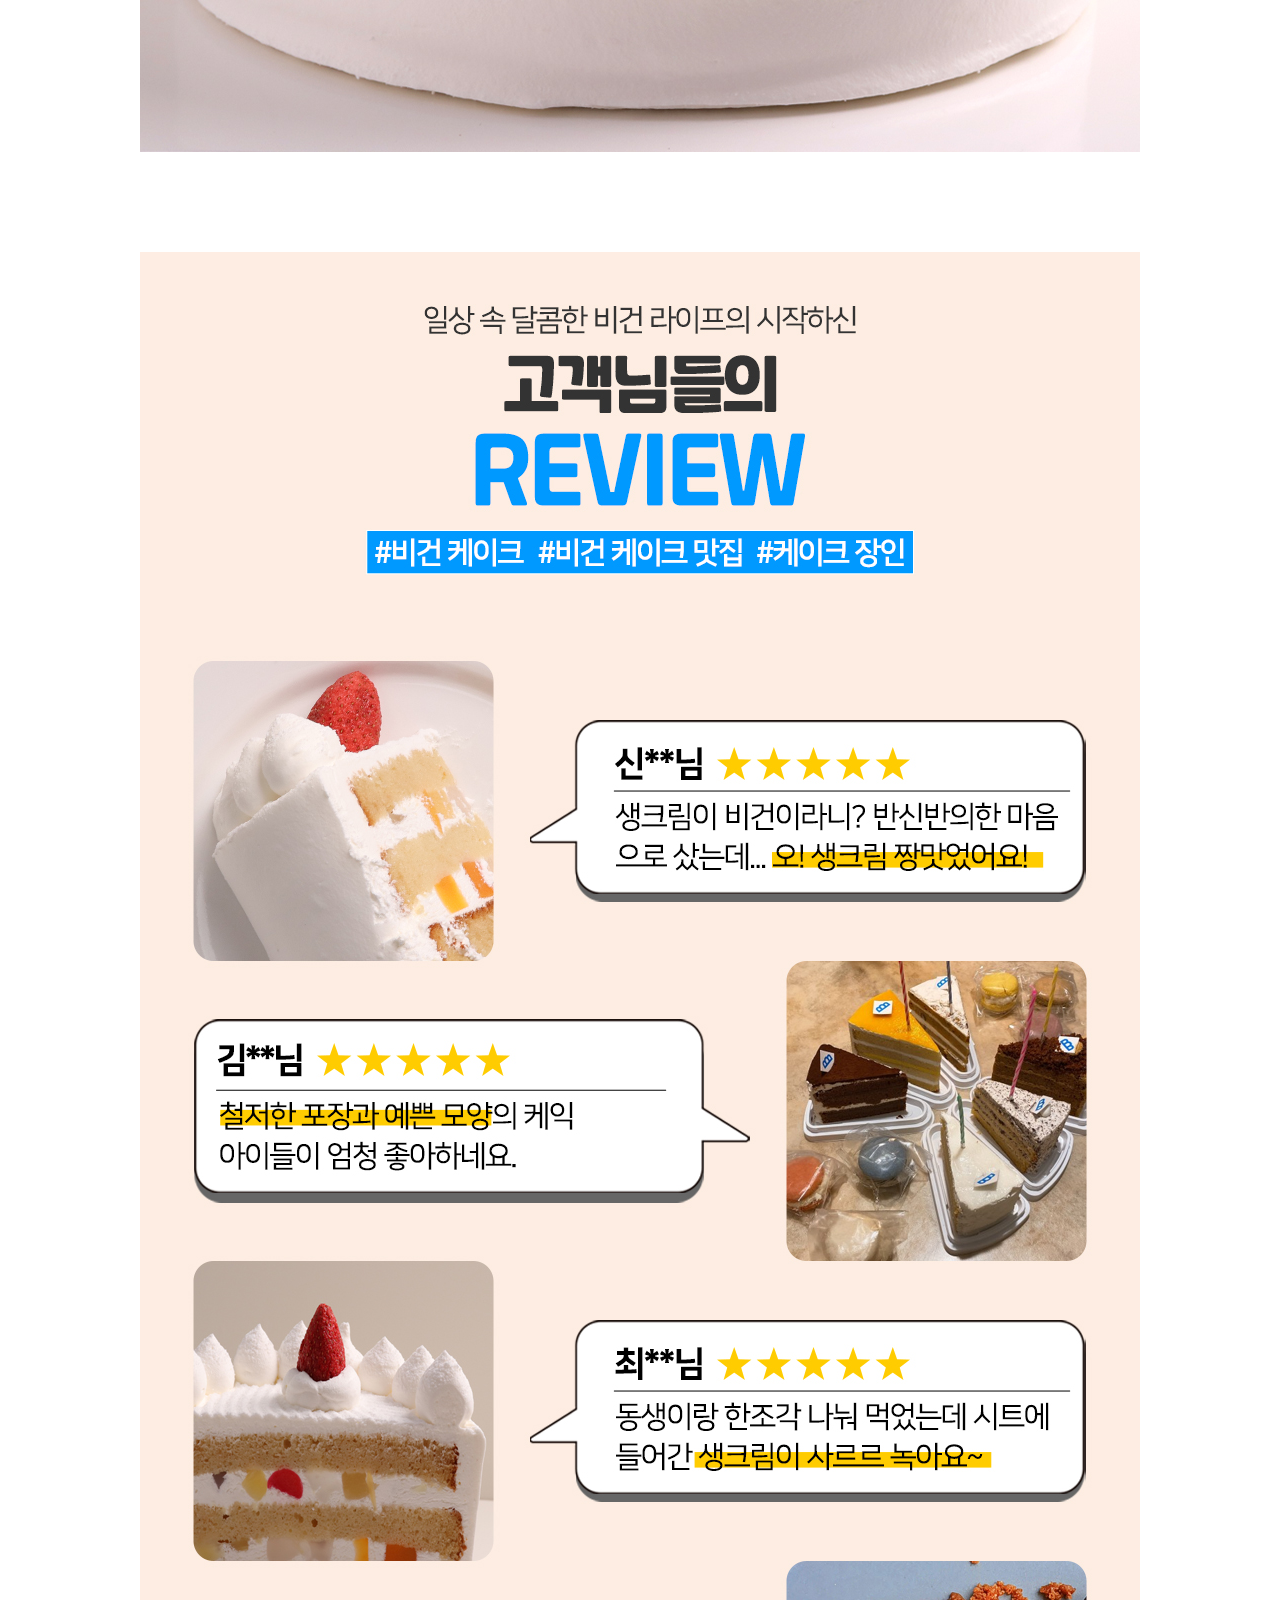
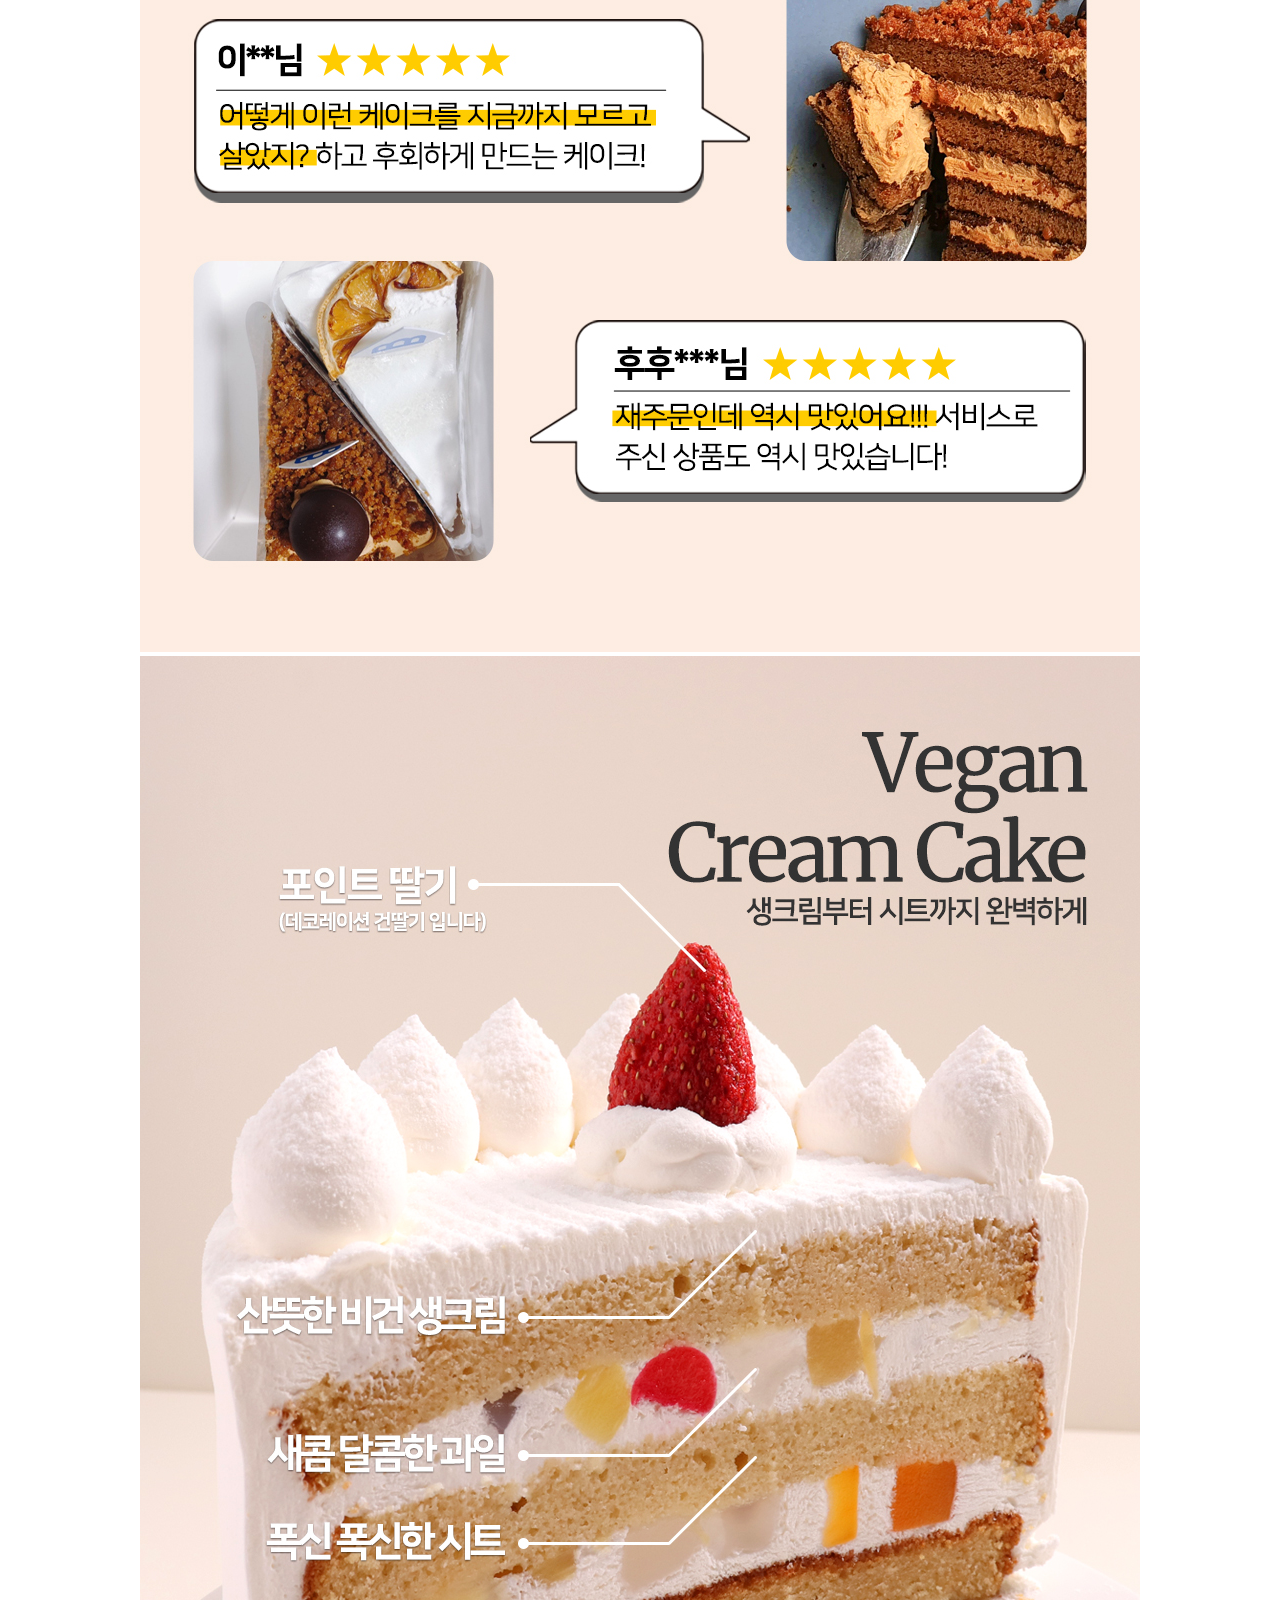
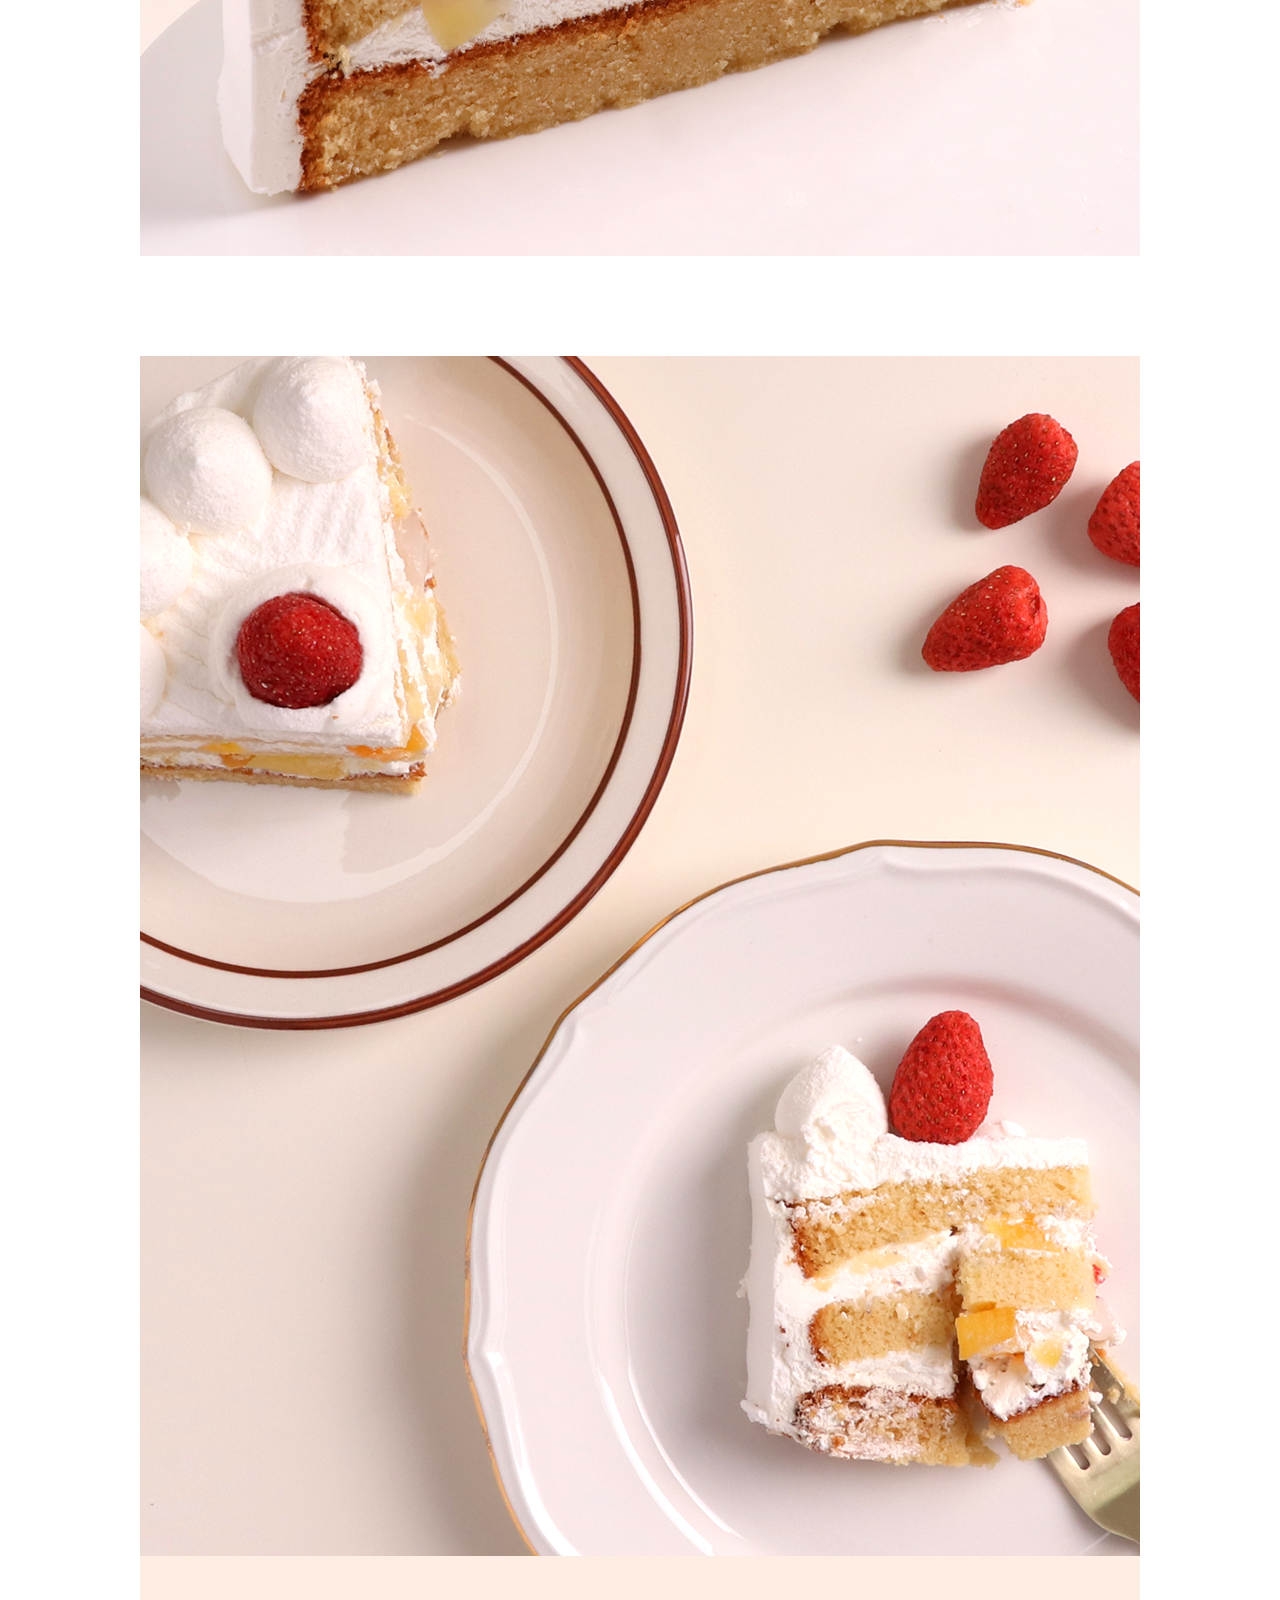
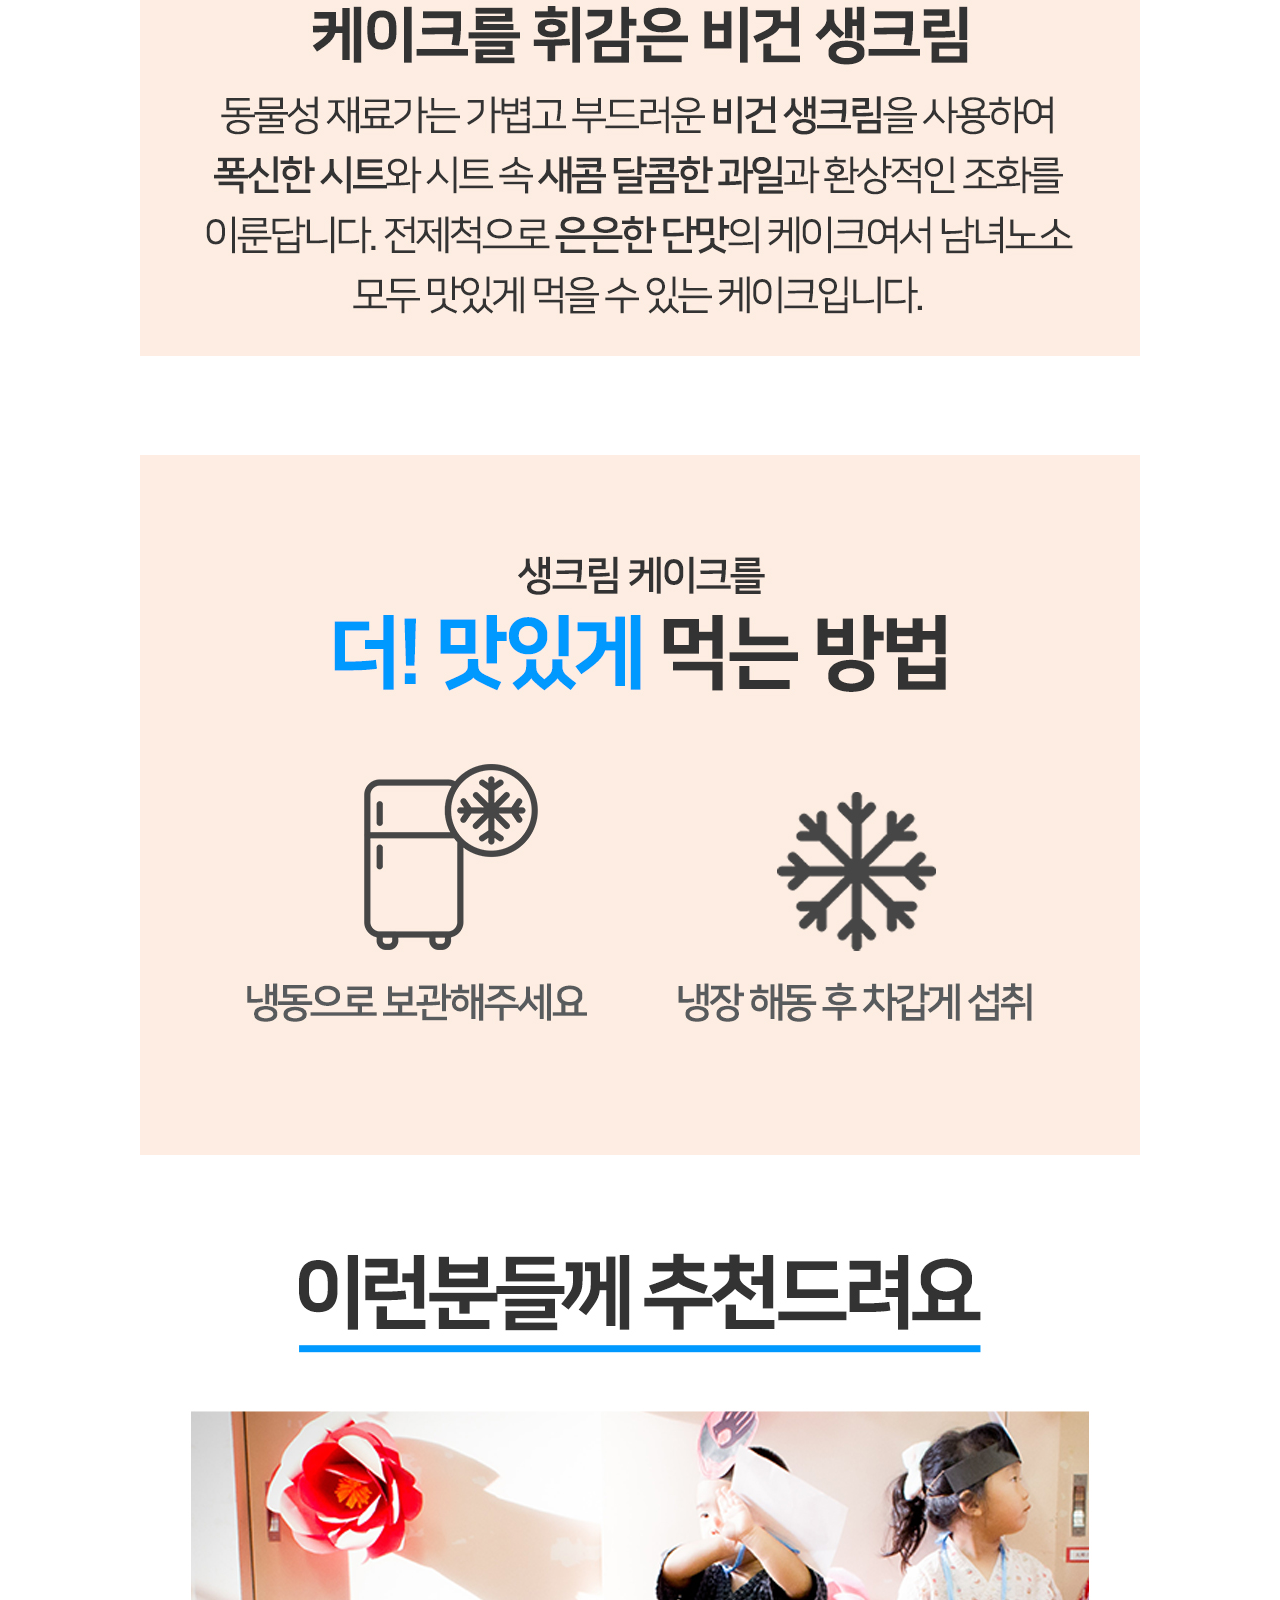
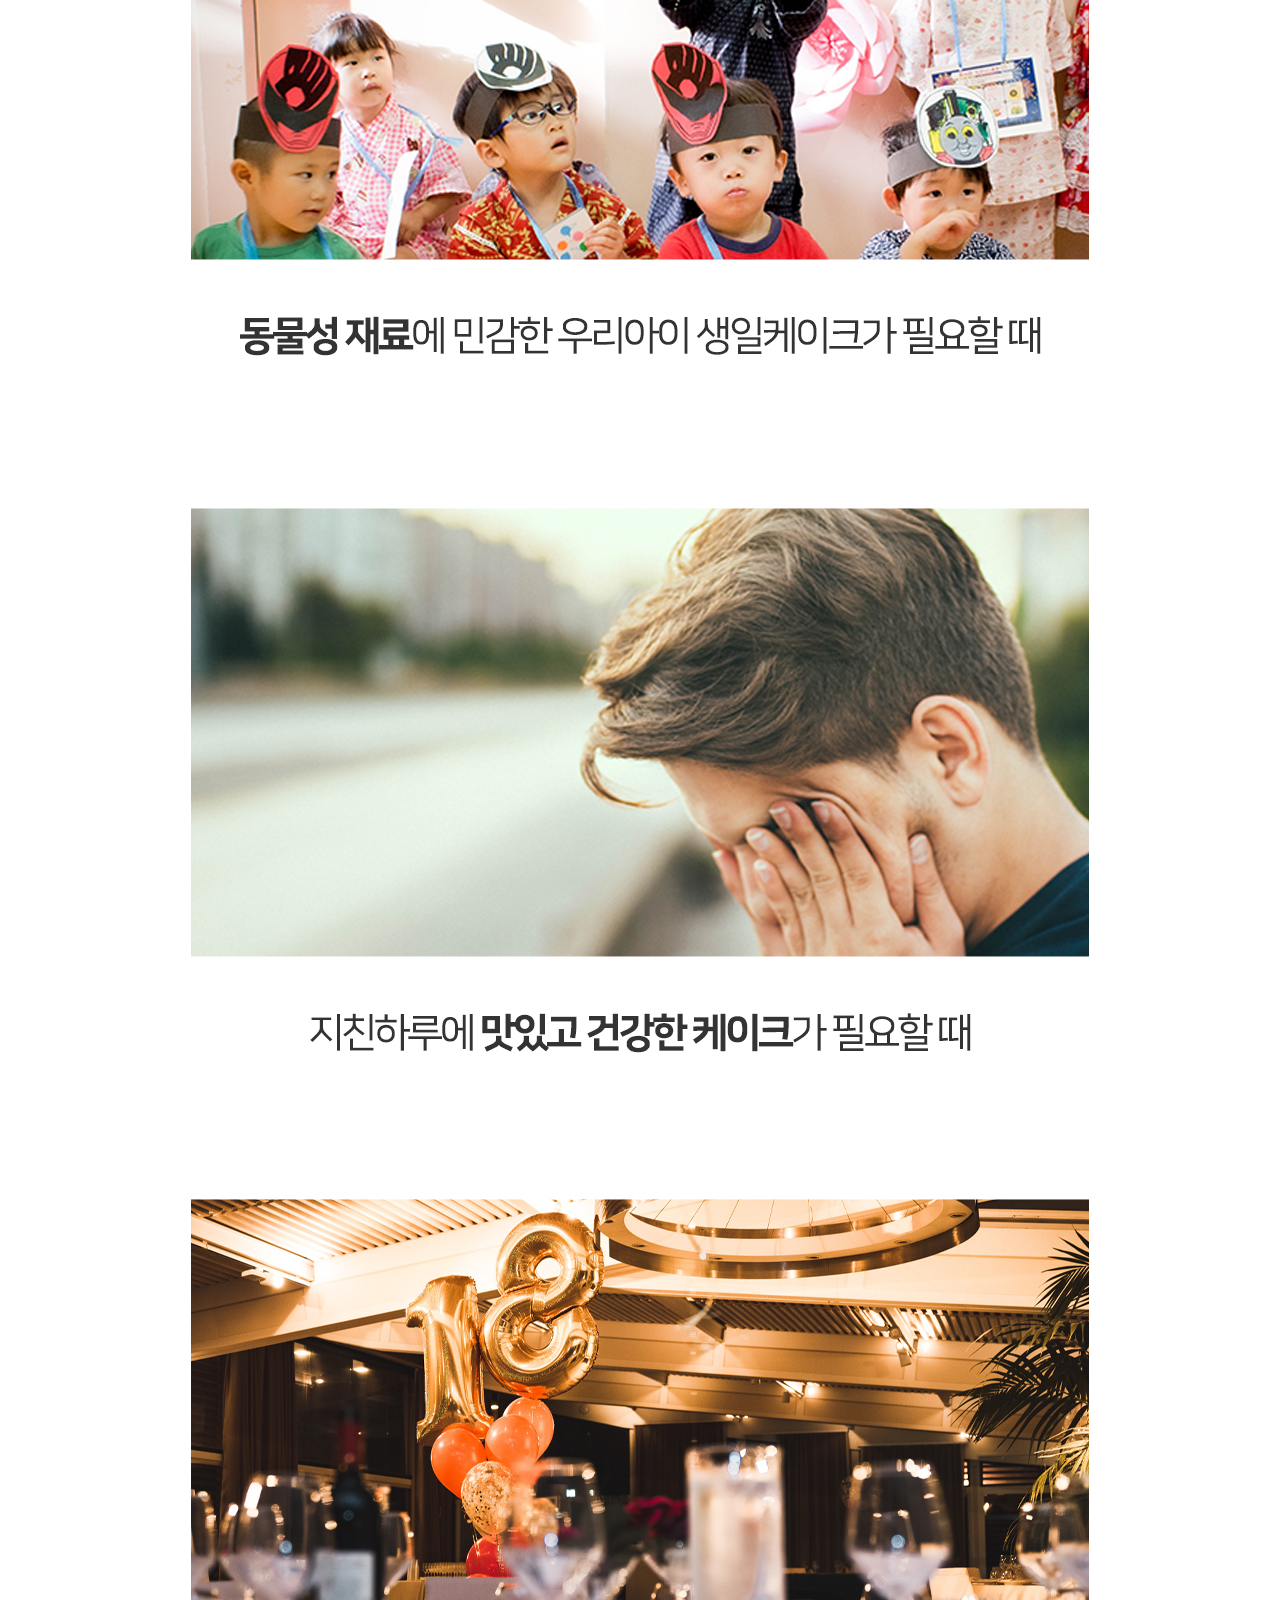
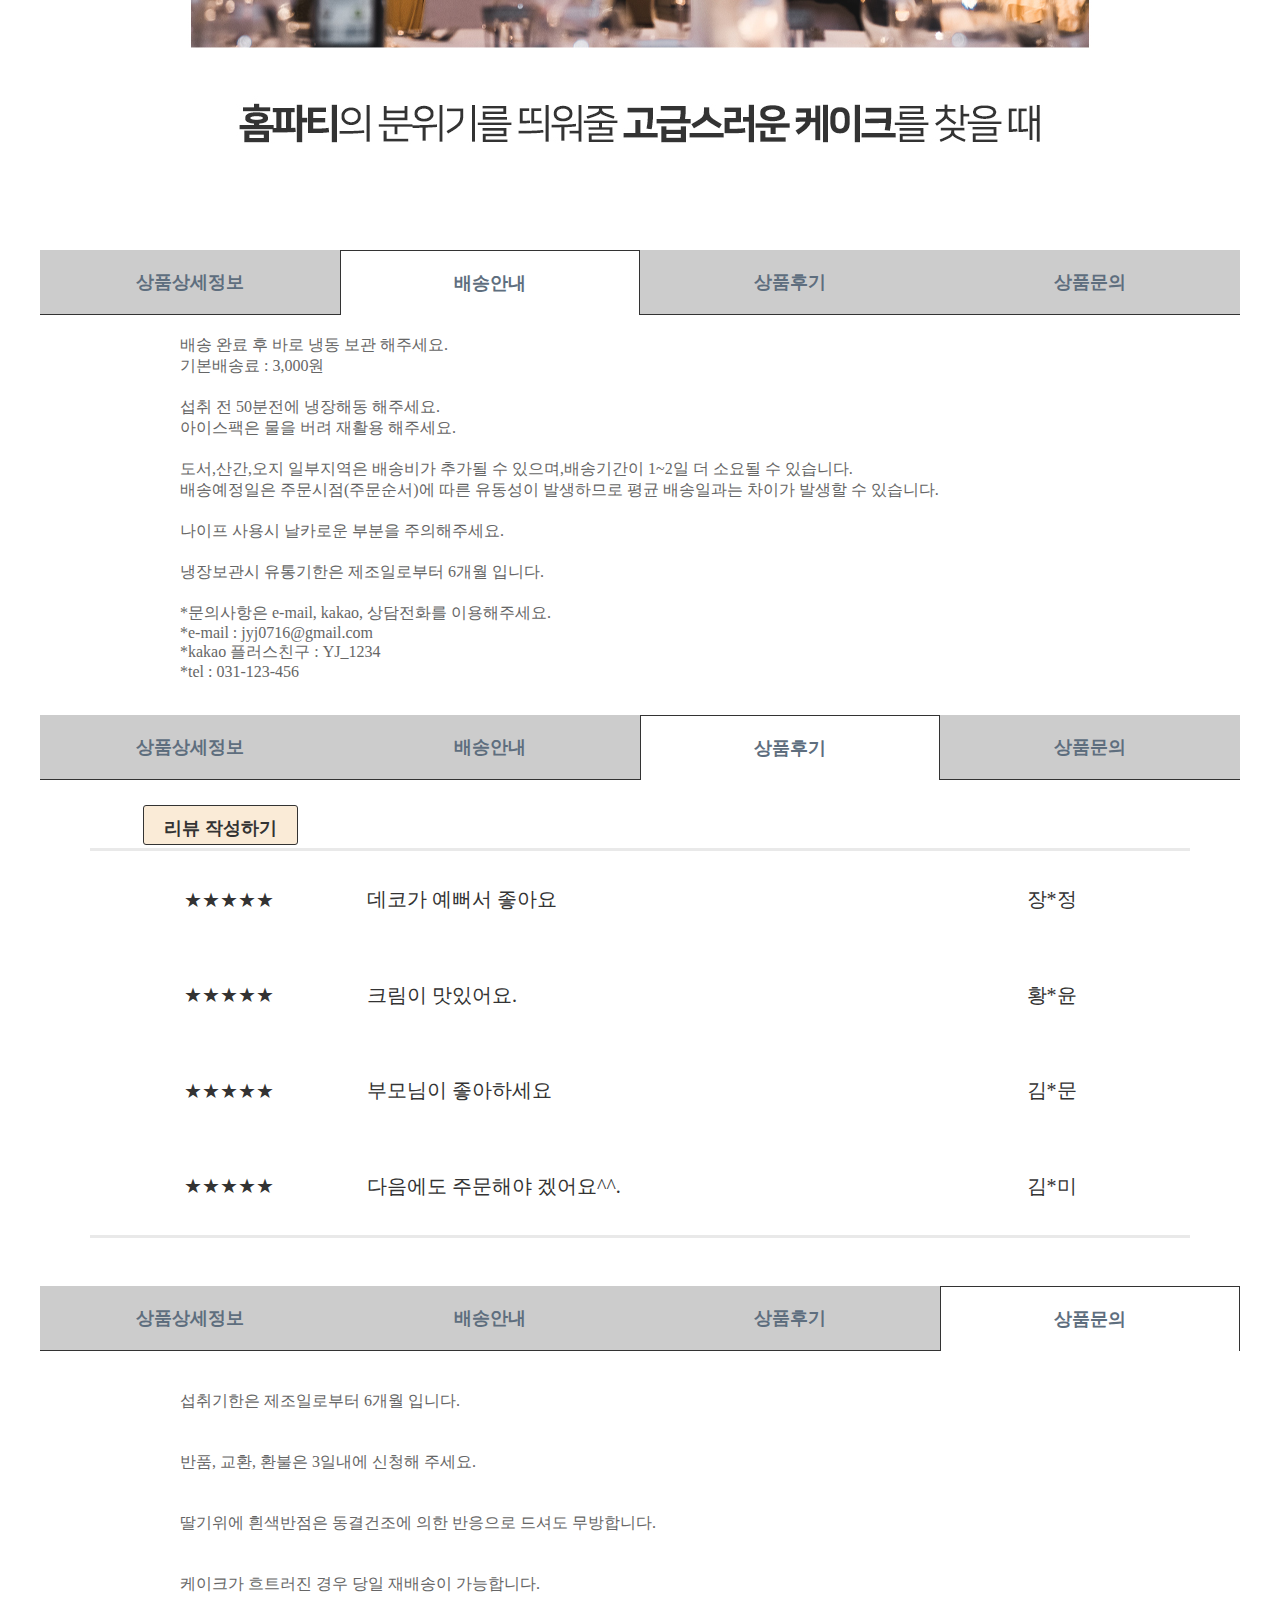
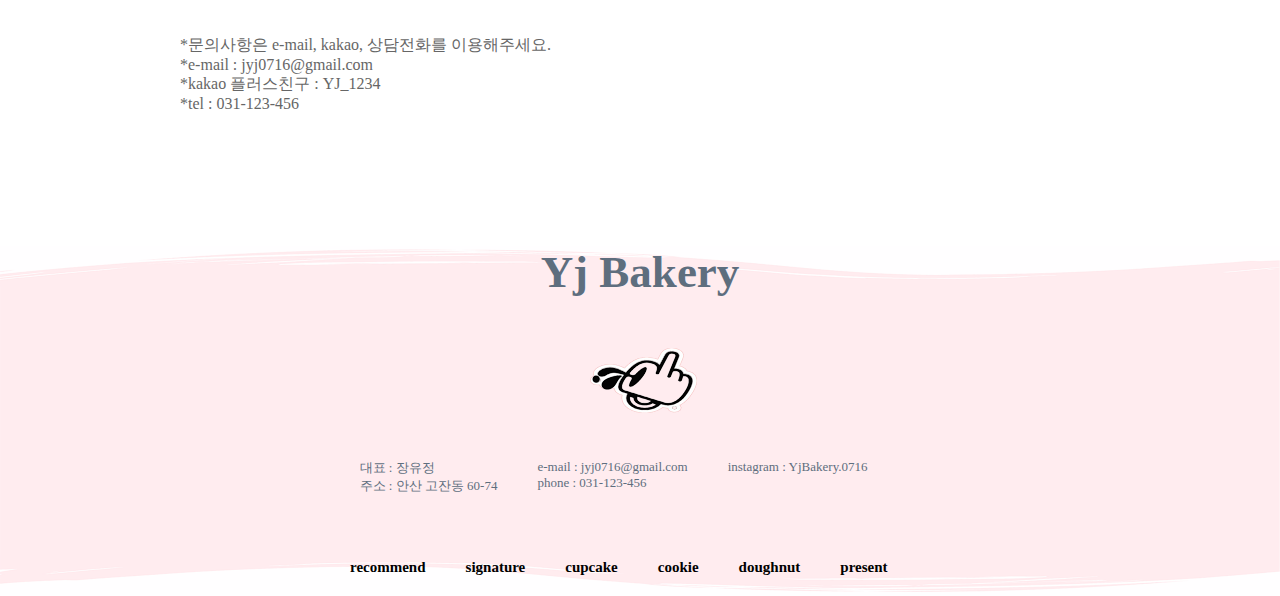
==== commit 7f4a87ff: "22.12.06" ====
--- a/sub.html
+++ b/sub.html
@@ -46,6 +46,7 @@
 
 
     <div id="sub">
+
 
         <h3>생크림 케이크</h3>
         <div id="product"><img src="img/strawberrycake.jpg" alt=""></div>
@@ -96,17 +97,13 @@
 
 
     <div id="maintext1">
-        <img src="img/strawberrycake2.jpg" alt="">
-    </div>
-    <div id="maintext2">
-        <img src="img/strawberrycake3.jpg" alt="">
-
-        <div id="post" class="aclass">
+
+        <div id="detail" class="aclass">
             <ul>
                 <li><a href="#maintext1">
                         상품상세정보
                     </a></li>
-                <li><a href="#post">
+                <li><a href="#textb">
                         배송안내
                     </a></li>
                 <li><a href="#review">
@@ -117,6 +114,28 @@
                     </a></li>
             </ul>
         </div>
+        <img src="img/strawberrycake2.jpg" alt="">
+        <img src="img/strawberrycake3.jpg" alt="">
+    </div>
+
+
+
+    <div id="post" class="aclass">
+        <ul>
+            <li><a href="#maintext1">
+                    상품상세정보
+                </a></li>
+            <li><a href="#textb">
+                    배송안내
+                </a></li>
+            <li><a href="#review">
+                    상품후기
+                </a></li>
+            <li><a href="#qna">
+                    상품문의
+                </a></li>
+        </ul>
+
 
         <div class="textbox" id="textb">
             <ul>
@@ -135,47 +154,135 @@
             </ul>
 
         </div>
-
-
-
-
-        <div id="YjBakerywrap">
-
-            <div id="YjBakery">
-                <h4>Yj Bakery</h4>
-                <div class="logo">
-                    <img src="img/logo.png" alt="">
-                </div>
-                <div class="box">
-                    <nav>
-                        <ul>
-                            <li>대표 : 장유정<br> 주소 : 안산 고잔동 60-74 </li>
-                            <li>e-mail : jyj0716@gmail.com <br>phone : 031-123-456</li>
-                            <li>instagram : YjBakery.0716</li>
-
-                        </ul>
-                    </nav>
-                </div>
-
-
-
-
-
-                <footer>
-                    <nav>
-                        <ul>
-                            <li><a href="#">recommend</a></li>
-                            <li><a href="#">signature</a></li>
-                            <li><a href="#">cupcake</a></li>
-                            <li><a href="#">cookie</a></li>
-                            <li><a href="#">doughnut</a></li>
-                            <li><a href="#">present</a></li>
-
-                        </ul>
-                    </nav>
-                </footer>
+    </div>
+
+    <div id="review" class="aclass">
+
+        <ul>
+            <li><a href="#maintext1">
+                    상품상세정보
+                </a></li>
+            <li><a href="#textb">
+                    배송안내
+                </a></li>
+            <li><a href="#review">
+                    상품후기
+                </a></li>
+            <li><a href="#qna">
+                    상품문의
+                </a></li>
+        </ul>
+
+        <div id="review_box">
+            <button>리뷰 작성하기</button>
+
+            <div id="review2">
+                <table>
+                    <tr>
+                        <td>&starf;&starf;&starf;&starf;&starf;</td>
+                        <td>데코가 예뻐서 좋아요</td>
+                        <td>장*정</td>
+                    </tr>
+
+                    <tr>
+                        <td>&starf;&starf;&starf;&starf;&starf;</td>
+                        <td>크림이 맛있어요.</td>
+                        <td>황*윤</td>
+                    </tr>
+
+                    <tr>
+                        <td>&starf;&starf;&starf;&starf;&starf;</td>
+                        <td>부모님이 좋아하세요</td>
+                        <td>김*문</td>
+                    </tr>
+
+                    <tr>
+                        <td>&starf;&starf;&starf;&starf;&starf;</td>
+                        <td>다음에도 주문해야 겠어요^^.</td>
+                        <td>김*미</td>
+                    </tr>
+                </table>
             </div>
         </div>
+    </div>
+
+    <div id="qna" class="aclass">
+        <ul>
+            <li><a href="#maintext1">
+                    상품상세정보
+                </a></li>
+            <li><a href="#textb">
+                    배송안내
+                </a></li>
+            <li><a href="#review">
+                    상품후기
+                </a></li>
+            <li><a href="#qna">
+                    상품문의
+                </a></li>
+        </ul>
+        <div class="qna2" id="qna22">
+            <ul>
+                <li>섭취기한은 제조일로부터 6개월 입니다. </li>
+
+                <li>반품, 교환, 환불은 3일내에 신청해 주세요.</li>
+
+                <li>딸기위에 흰색반점은 동결건조에 의한 반응으로 드셔도 무방합니다.</li>
+
+                <li>케이크가 흐트러진 경우 당일 재배송이 가능합니다.</li>
+
+                <li>*문의사항은 e-mail, kakao, 상담전화를 이용해주세요. <p> *e-mail : jyj0716@gmail.com <br>*kakao 플러스친구 :
+                        YJ_1234 <br>*tel : 031-123-456</li>
+
+
+
+            </ul>
+
+        </div>
+    </div>
+
+
+    </div>
+
+
+
+    <div id="YjBakerywrap">
+
+        <div id="YjBakery">
+            <h4>Yj Bakery</h4>
+            <div class="logo">
+                <img src="img/logo.png" alt="">
+            </div>
+            <div class="box">
+                <nav>
+                    <ul>
+                        <li>대표 : 장유정<br> 주소 : 안산 고잔동 60-74 </li>
+                        <li>e-mail : jyj0716@gmail.com <br>phone : 031-123-456</li>
+                        <li>instagram : YjBakery.0716</li>
+
+                    </ul>
+                </nav>
+            </div>
+
+
+
+
+
+            <footer>
+                <nav>
+                    <ul>
+                        <li><a href="#">recommend</a></li>
+                        <li><a href="#">signature</a></li>
+                        <li><a href="#">cupcake</a></li>
+                        <li><a href="#">cookie</a></li>
+                        <li><a href="#">doughnut</a></li>
+                        <li><a href="#">present</a></li>
+
+                    </ul>
+                </nav>
+            </footer>
+        </div>
+    </div>
 
 </body>
 
--- a/css/commom.css
+++ b/css/commom.css
@@ -22,6 +22,21 @@
 button {
     color: #fff;
 }
+
+
+table,
+tr,
+th,
+td {
+    margin: 0;
+    padding: 0;
+}
+
+body {
+    font-family: "맑은 고딕", "애플 고딕";
+    color: #666;
+}
+
 
 /* header */
 
--- a/css/sub.css
+++ b/css/sub.css
@@ -1,13 +1,5 @@
 @charset "utf-8";
 
-* {
-    box-sizing: border-box;
-}
-
-body {
-    font-family: "맑은 고딕", "애플 고딕";
-    color: #666;
-}
 
 #sub {
     width: 1230px;
@@ -33,10 +25,10 @@
     margin-top: 50px;
     font-size: 25px;
 
-    color: black;
-}
-
-table {
+    color: #333;
+}
+
+#sub table {
     width: 600px;
     height: 390px;
     border-top: 3px solid #e9e9e9;
@@ -46,15 +38,11 @@
     top: 100px;
     right: 10px;
     font-size: 20px;
-    color: black;
-
-
-}
-
-
-td {
-    padding: 6px 15px;
-}
+    color: #333;
+
+
+}
+
 
 span {
     font-weight: bold;
@@ -77,23 +65,24 @@
 }
 
 button:nth-of-type(1) {
-    background-color: black;
+    background-color: rgb(255, 236, 239);
     border-radius: 3px;
     padding: 10px 20px;
-    color: #fff;
+    color: #333;
     border: none;
     width: 628px;
-    font-size: 30px;
+    font-size: 24px;
     margin-left: -4px;
+    font-weight: bold;
 }
 
 button:nth-of-type(2) {
     background-color: #fff;
-    color: black;
-    border: 1px solid #ddd;
+    color: #333;
+    border: 3px solid rgb(255, 236, 239);
     ;
     font-weight: bold;
-    font-size: 30px;
+    font-size: 24px;
     width: 300px;
     height: 50px;
     margin-left: -4px;
@@ -102,11 +91,11 @@
 
 button:nth-of-type(3) {
     background-color: #fff;
-    color: black;
-    border: 1px solid #ddd;
+    color: #333;
+    border: 3px solid rgb(255, 236, 239);
     ;
     font-weight: bold;
-    font-size: 30px;
+    font-size: 24px;
     width: 300px;
     height: 50px;
     margin-left: 17px;
@@ -127,164 +116,142 @@
 }
 
 
-#maintext2 {
-    margin: 50px auto 0px;
-    text-align: center;
-}
-
-
-* {
-    margin: 0;
+.aclass {
+    margin: 0 auto;
+    width: 1200px;
+
+}
+
+.aclass>ul>li {
     box-sizing: border-box;
-    text-decoration: none;
-    font-family: 'Noto Sans KR', sans-serif;
-}
-
-ul,
-ol,
-li {
-    list-style: none;
-    margin: 0;
-    padding: 0;
-}
-
-table,
-tr,
-th,
-td {
-    margin: 0;
-    padding: 0;
-}
-
-ad p {
-    padding: 0 0 30px 0;
-}
-
-.aclass h2 {
     float: left;
-    margin: 15px 0 -9px 50px;
-}
-
-.textbox {
-    font-size: 14px;
-    height: 600px;
-    margin-bottom: 20px;
-    margin-left: 0px;
-}
-
-#detail .textbox li,
+    width: 300px;
+    text-align: center;
+    font-size: 18px;
+    background-color: #ccc;
+    border-bottom: 1px solid #333;
+    font-weight: bold;
+    padding: 20px 0;
+}
+
+
+.aclass>ul>li:hover {
+    background-color: rgb(255, 236, 239);
+}
+
+
+#detail>ul>li:nth-of-type(1) {
+    border: 1px solid #333;
+    border-bottom: none;
+    background-color: white;
+}
+
+#post {
+    width: 1200px;
+    height: 465px;
+
+}
+
 #post .textbox li {
     float: left;
-    margin: 20px 50px;
-    width: 1200px;
-
-}
-
-
-
-#detail {
-
-    border: 1px solid black;
-    border-bottom: none;
-    background-color: white;
-}
-
-#detail>ul>li:hover {
-    background-color: #87c3fc;
-}
-
-#detail>ul>li:hover a {
-    color: #fff;
-}
-
-#detail>ul>li:nth-child(1) {
-    background-color: white;
-}
-
-#detail>ul>li:nth-child(1) a {
-    color: #333;
-}
-
-#post {
+    width: 80%;
+    margin-left: 140px;
+    margin-top: 20px;
+
+}
+
+#post>ul>li:nth-of-type(2) {
+    border: 1px solid #333;
+    border-bottom: none;
+    background-color: white;
+}
+
+
+#review {
+    width: 1200px;
+    height: 500px;
+
+}
+
+#review_box button {
+    background-color: antiquewhite;
+    margin-left: 103px;
+    margin-top: 25px;
+    color: #333;
+    width: 155px;
+    height: 40px;
+    text-align: center;
+    font-size: 18px;
+    border: 1px solid #333;
+}
+
+#review2 {
+    width: 100%;
+    height: 430px;
+    position: relative;
+}
+
+
+
+#review2 table {
+    width: 1100px;
+    height: 390px;
     margin: 0 auto;
-    width: 1200px;
-}
-
-#post>ul>li {
-    box-sizing: border-box;
+    border-top: 3px solid #e9e9e9;
+    border-bottom: 3px solid #e9e9e9;
+
+
+    font-size: 20px;
+    color: #333;
+
+}
+
+#review2 tr td:first-of-type,
+#review2 tr td:last-of-type {
+    width: 200px;
+    text-align: center;
+}
+
+#review2 tr td:nth-of-type(2) {
+    width: 400px;
+}
+
+
+
+#review>ul>li:nth-of-type(3) {
+    border: 1px solid #333;
+    border-bottom: none;
+    background-color: white;
+}
+
+#qna {
+    width: 1200px;
+    height: 465px;
+
+}
+
+
+
+#qna>ul>li:nth-of-type(4) {
+    border: 1px solid #333;
+    border-bottom: none;
+    background-color: white;
+}
+
+#qna22 {
+
+    margin-top: 71px;
+    width: 1200px;
+    height: 500px;
+
+
+}
+
+
+
+#qna22>ul>li {
     float: left;
-    width: 300px;
-    text-align: center;
-    font-size: 18px;
-    background-color: #ccc;
-    border-bottom: 1px solid black;
-    font-weight: bold;
-}
-
-#post>ul>li:nth-of-type(2) {
-    border: 1px solid black;
-    border-bottom: none;
-    background-color: white;
-}
-
-#post>ul>li:hover {
-    background-color: #87c3fc;
-}
-
-#post>ul>li:hover a {
-    color: #fff;
-}
-
-#post>ul>li:nth-child(2) {
-    background-color: white;
-}
-
-#post>ul>li:nth-child(2) a {
-    color: #333;
-}
-
-
-#qna {
-    margin: 0 auto;
-    width: 1200px;
-}
-
-#qna>ul>li {
-    box-sizing: border-box;
-    float: left;
-    width: 300px;
-    text-align: center;
-    font-size: 18px;
-    background-color: #ccc;
-    border-bottom: 1px solid black;
-    font-weight: bold;
-}
-
-#qna>ul>li:nth-of-type(4) {
-    border: 1px solid black;
-    border-bottom: none;
-    background-color: white;
-}
-
-#qna>ul>li:hover {
-    background-color: #87c3fc;
-}
-
-#qna>ul>li:hover a {
-    color: #fff;
-}
-
-#qna>ul>li:nth-child(4) {
-    background-color: white;
-}
-
-#qna>ul>li:nth-child(4) a {
-    color: #333;
-}
-
-.aclass>ul>li a {
-    width: 100%;
-    padding: 20px 0;
-    display: inline-block;
-
+    width: 80%;
+    margin-left: 140px;
+    margin-top: 40px;
 }